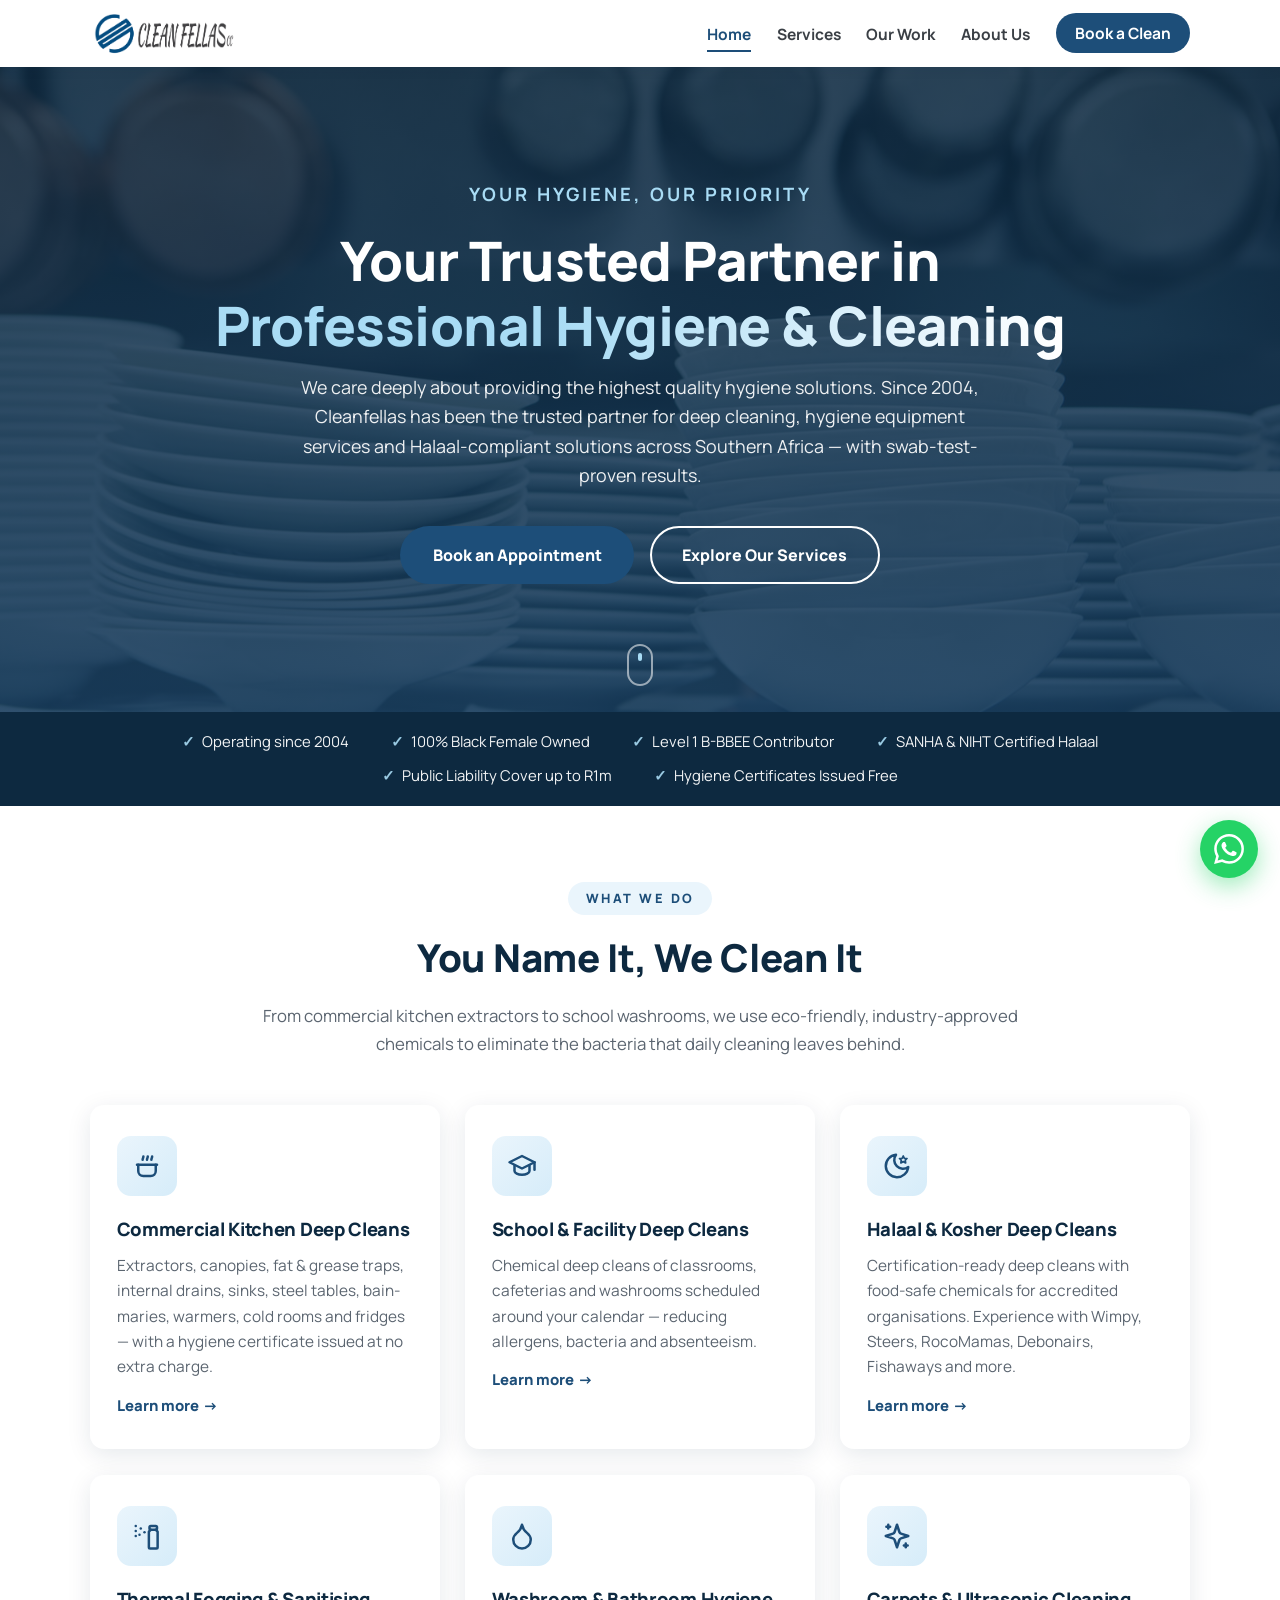
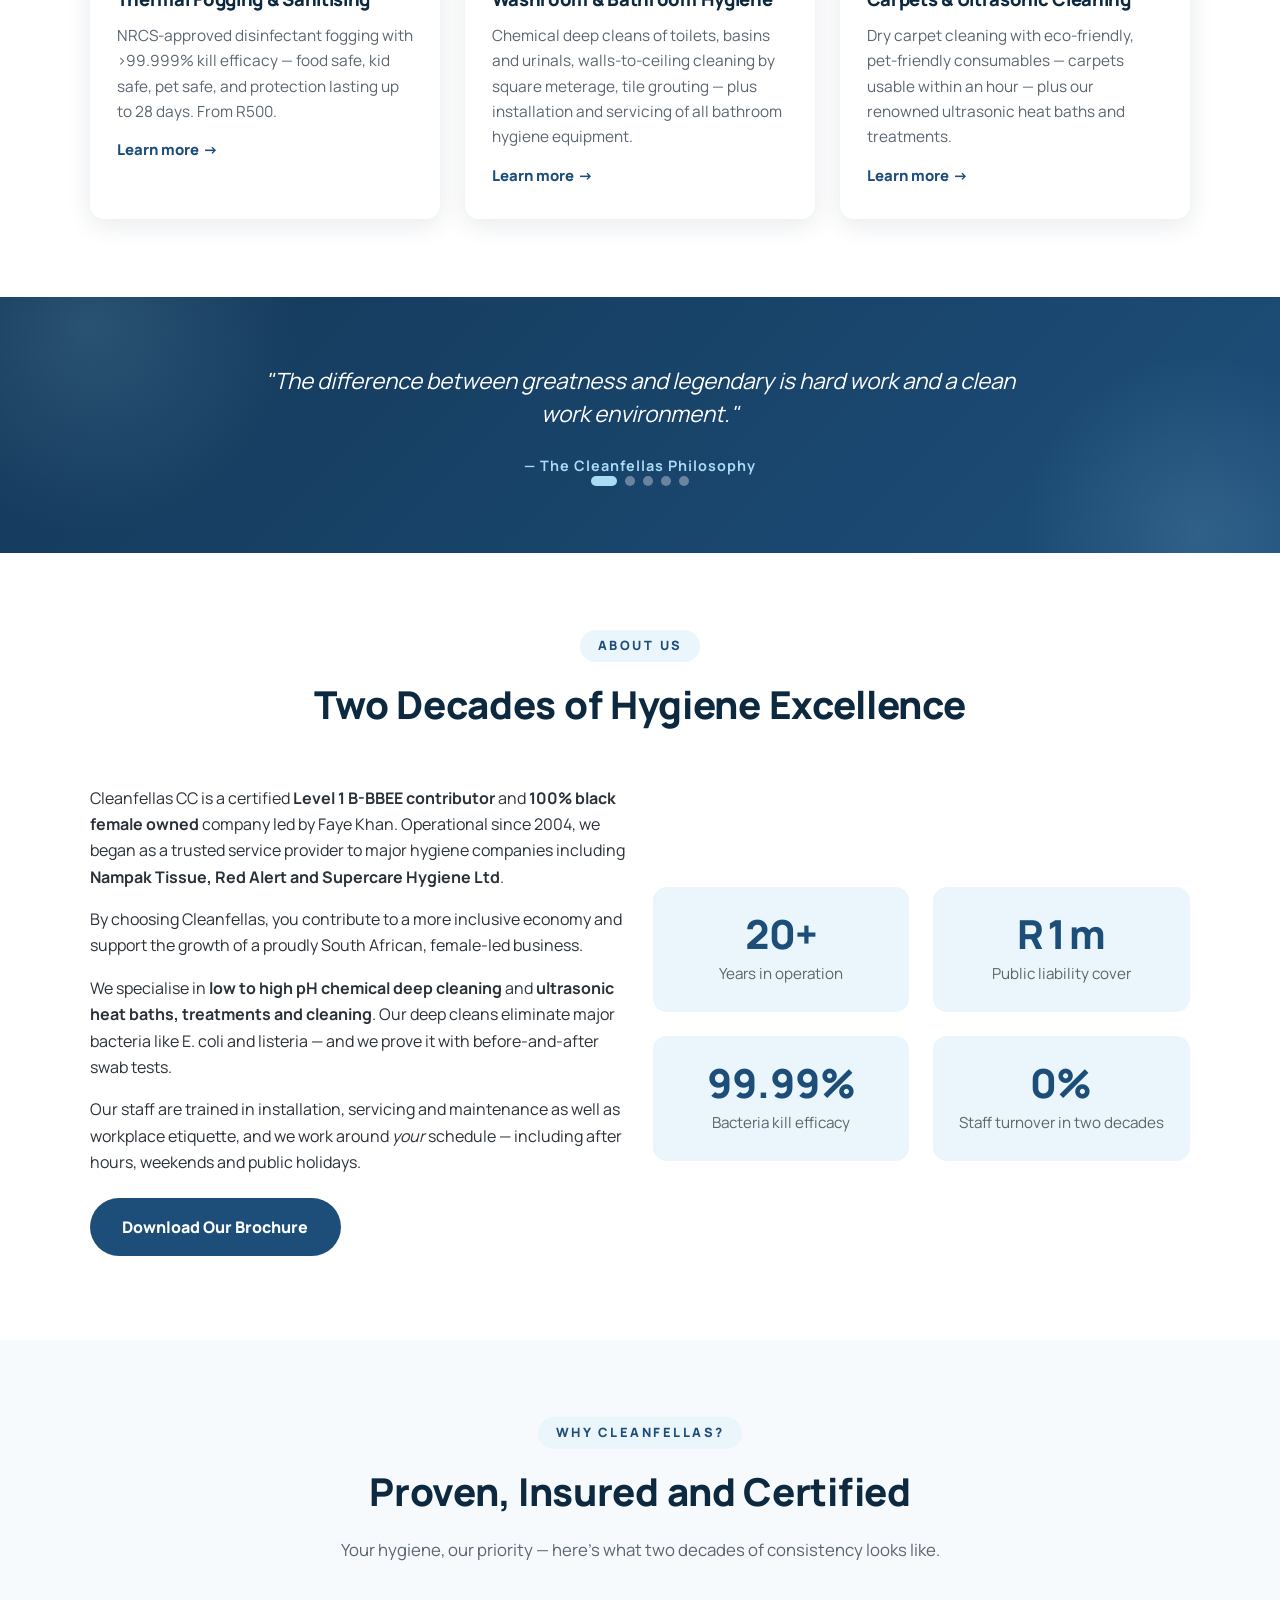
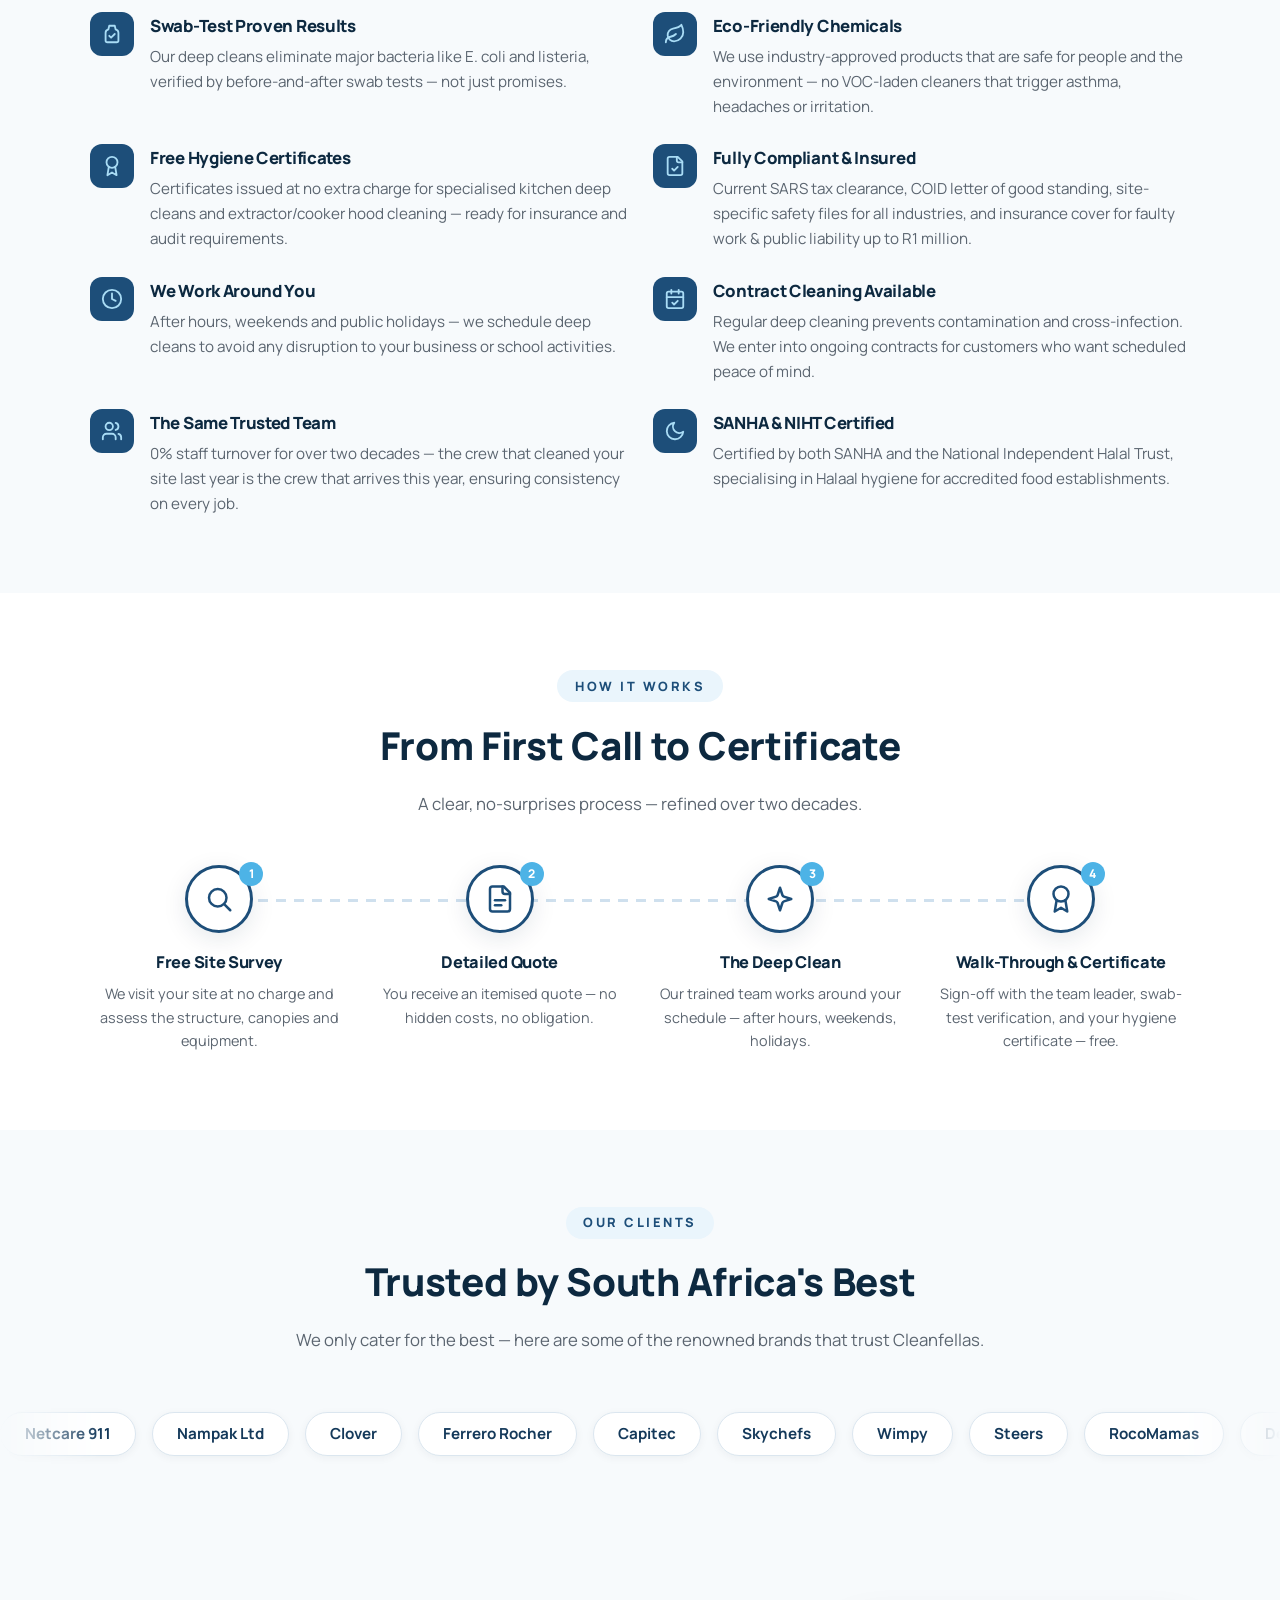
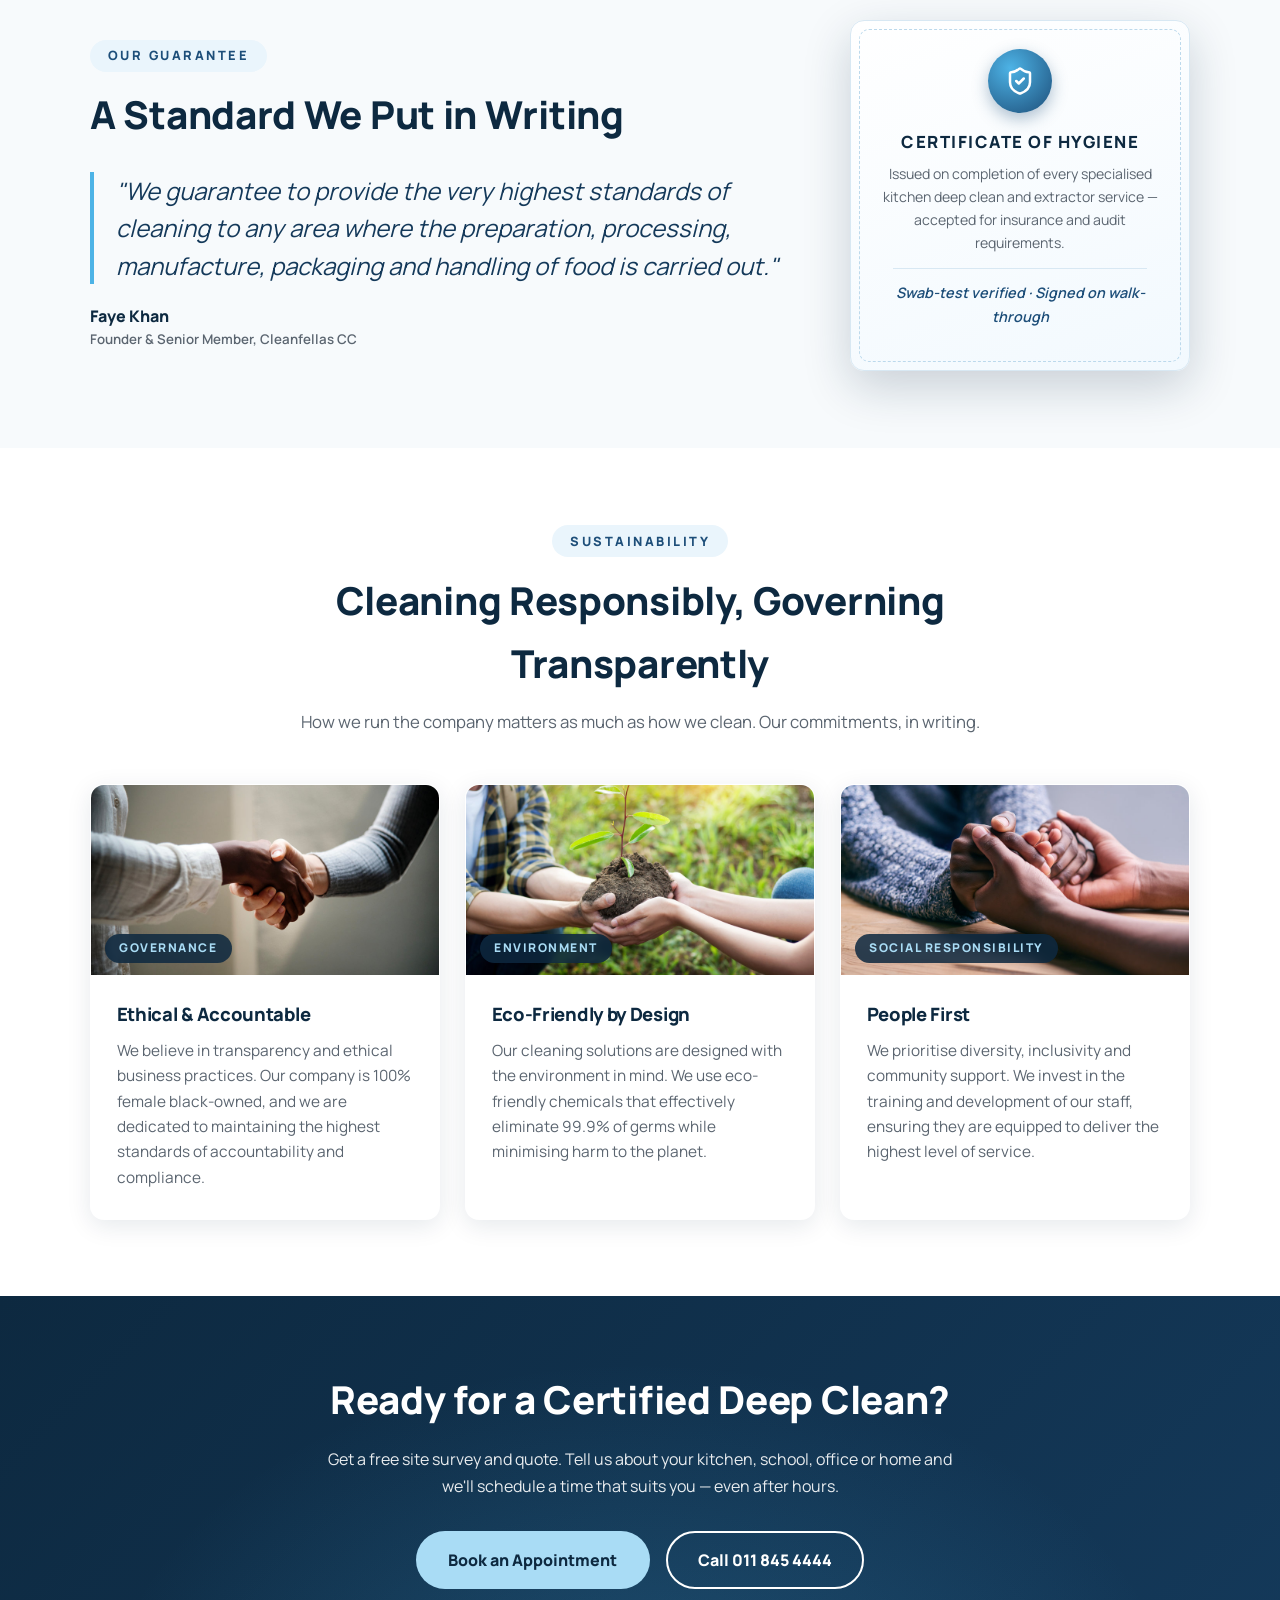
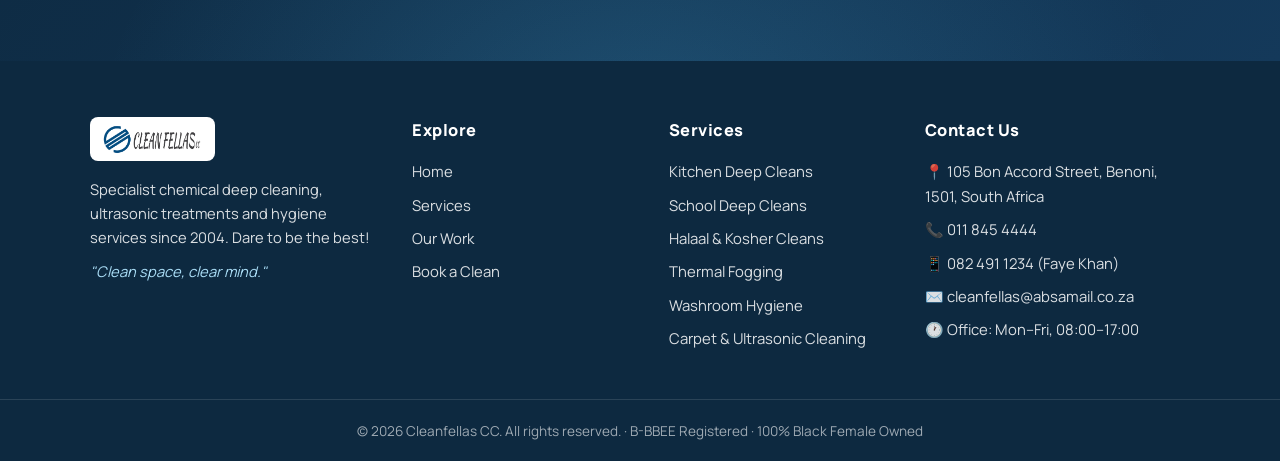
==== website/index.html @ 244cc376 "Update address to 105 Bon Accord Street, Benoni Co-authored-by: Cursor <cursoragent@cursor.com>" ====
<!DOCTYPE html>
<html lang="en">
<head>
  <meta charset="UTF-8">
  <meta name="viewport" content="width=device-width, initial-scale=1.0">
  <title>Cleanfellas CC | Specialist Chemical Deep Cleaning &amp; Hygiene Services — Benoni, Gauteng</title>
  <meta name="description" content="Cleanfellas CC — your trusted partner in professional hygiene &amp; cleaning solutions across Southern Africa since 2004. Kitchen deep cleans, school deep cleans, SANHA &amp; NIHT certified Halaal cleans, thermal fogging and washroom hygiene. Level 1 B-BBEE, 100% black female owned.">
  <meta name="keywords" content="deep cleaning Benoni, kitchen deep clean Gauteng, chemical deep clean, halaal deep clean SANHA NIHT, thermal fogging South Africa, school deep cleaning, extractor cleaning, hygiene services Southern Africa, Cleanfellas">
  <meta property="og:title" content="Cleanfellas CC | Specialist Deep Cleaning &amp; Hygiene Services">
  <meta property="og:description" content="Trusted by Netcare 911, Nampak, Clover, Ferrero Rocher, Capitec and Skychefs. Chemical deep cleans, thermal fogging and hygiene services since 2004.">
  <meta property="og:type" content="website">
  <meta property="og:image" content="assets/logo-horizontal.png">
  <link rel="icon" type="image/png" href="assets/logo-round.png">
  <link rel="preconnect" href="https://fonts.googleapis.com">
  <link rel="preconnect" href="https://fonts.gstatic.com" crossorigin>
  <link href="https://fonts.googleapis.com/css2?family=Manrope:wght@400;600;700;800&display=swap" rel="stylesheet">
  <link rel="stylesheet" href="css/style.css">
</head>
<body>

  <div class="scroll-progress" aria-hidden="true"></div>

  <header class="site-header">
    <nav class="nav-bar">
      <a class="brand" href="index.html"><img src="assets/logo-horizontal.png" alt="Cleanfellas CC logo"></a>
      <button class="nav-toggle" aria-label="Toggle menu" aria-expanded="false">&#9776;</button>
      <ul class="nav-links">
        <li><a href="index.html" class="active">Home</a></li>
        <li><a href="services.html">Services</a></li>
        <li><a href="gallery.html">Our Work</a></li>
        <li><a href="index.html#about">About Us</a></li>
        <li><a href="booking.html" class="btn-nav">Book a Clean</a></li>
      </ul>
    </nav>
  </header>

  <!-- HERO -->
  <section class="hero">
    <div class="bubbles" aria-hidden="true">
      <span></span><span></span><span></span><span></span><span></span>
      <span></span><span></span><span></span><span></span><span></span>
    </div>
    <div class="hero-inner">
      <p class="tagline">Your Hygiene, Our Priority</p>
      <h1>Your Trusted Partner in<br><span class="accent">Professional Hygiene &amp; Cleaning</span></h1>
      <p class="sub">We care deeply about providing the highest quality hygiene solutions. Since 2004, Cleanfellas has been the trusted partner for deep cleaning, hygiene equipment services and Halaal-compliant solutions across Southern Africa — with swab-test-proven results.</p>
      <div class="hero-actions">
        <a href="booking.html" class="btn btn-primary">Book an Appointment</a>
        <a href="services.html" class="btn btn-outline">Explore Our Services</a>
      </div>
    </div>
    <div class="scroll-cue" aria-hidden="true"></div>
  </section>

  <!-- TRUST STRIP -->
  <div class="trust-strip">
    <div class="container">
      <span><span class="tick">✓</span> Operating since 2004</span>
      <span><span class="tick">✓</span> 100% Black Female Owned</span>
      <span><span class="tick">✓</span> Level 1 B-BBEE Contributor</span>
      <span><span class="tick">✓</span> SANHA &amp; NIHT Certified Halaal</span>
      <span><span class="tick">✓</span> Public Liability Cover up to R1m</span>
      <span><span class="tick">✓</span> Hygiene Certificates Issued Free</span>
    </div>
  </div>

  <!-- SERVICES OVERVIEW -->
  <section class="section" id="services">
    <div class="container">
      <div class="section-head reveal">
        <p class="eyebrow">What We Do</p>
        <h2>You Name It, We Clean It</h2>
        <p>From commercial kitchen extractors to school washrooms, we use eco-friendly, industry-approved chemicals to eliminate the bacteria that daily cleaning leaves behind.</p>
      </div>
      <div class="grid cols-3">
        <div class="card reveal" style="--d:0s">
          <div class="icon">
            <svg viewBox="0 0 24 24" fill="none" stroke="currentColor" stroke-width="2" stroke-linecap="round" stroke-linejoin="round"><path d="M4 11h16"/><path d="M5 11v5a4 4 0 0 0 4 4h6a4 4 0 0 0 4-4v-5"/><path d="M8.5 7c0-1 .6-1.6.6-2.6"/><path d="M12 7c0-1 .6-1.6.6-2.6"/><path d="M15.5 7c0-1 .6-1.6.6-2.6"/></svg>
          </div>
          <h3>Commercial Kitchen Deep Cleans</h3>
          <p>Extractors, canopies, fat &amp; grease traps, internal drains, sinks, steel tables, bain-maries, warmers, cold rooms and fridges — with a hygiene certificate issued at no extra charge.</p>
          <a class="learn" href="services.html#kitchens">Learn more <span class="arr">→</span></a>
        </div>
        <div class="card reveal" style="--d:0.1s">
          <div class="icon">
            <svg viewBox="0 0 24 24" fill="none" stroke="currentColor" stroke-width="2" stroke-linecap="round" stroke-linejoin="round"><path d="M22 9 12 4 2 9l10 5 10-5z"/><path d="M6 11.5V16c0 1.5 2.7 3 6 3s6-1.5 6-3v-4.5"/><path d="M22 9v6"/></svg>
          </div>
          <h3>School &amp; Facility Deep Cleans</h3>
          <p>Chemical deep cleans of classrooms, cafeterias and washrooms scheduled around your calendar — reducing allergens, bacteria and absenteeism.</p>
          <a class="learn" href="services.html#schools">Learn more <span class="arr">→</span></a>
        </div>
        <div class="card reveal" style="--d:0.2s">
          <div class="icon">
            <svg viewBox="0 0 24 24" fill="none" stroke="currentColor" stroke-width="2" stroke-linecap="round" stroke-linejoin="round"><path d="M21 12.8A9 9 0 1 1 11.2 3a7 7 0 0 0 9.8 9.8z"/><path d="m17 4 .9 1.9L20 6l-1.4 1.4.3 2.1-1.9-1-1.9 1 .3-2.1L14 6l2.1-.1z" stroke-width="1.4"/></svg>
          </div>
          <h3>Halaal &amp; Kosher Deep Cleans</h3>
          <p>Certification-ready deep cleans with food-safe chemicals for accredited organisations. Experience with Wimpy, Steers, RocoMamas, Debonairs, Fishaways and more.</p>
          <a class="learn" href="services.html#halaal">Learn more <span class="arr">→</span></a>
        </div>
        <div class="card reveal" style="--d:0s">
          <div class="icon">
            <svg viewBox="0 0 24 24" fill="none" stroke="currentColor" stroke-width="2" stroke-linecap="round" stroke-linejoin="round"><rect x="14" y="4" width="6" height="3" rx="1"/><path d="m19 7 1.5 1.5V21a1 1 0 0 1-1 1h-5a1 1 0 0 1-1-1V8.5L15 7"/><path d="M3 4h.01"/><path d="M7 6h.01"/><path d="M10 9h.01"/><path d="M3 8h.01"/><path d="M6 11h.01"/><path d="M3 12h.01"/></svg>
          </div>
          <h3>Thermal Fogging &amp; Sanitising</h3>
          <p>NRCS-approved disinfectant fogging with &gt;99.999% kill efficacy — food safe, kid safe, pet safe, and protection lasting up to 28 days. From R500.</p>
          <a class="learn" href="services.html#fogging">Learn more <span class="arr">→</span></a>
        </div>
        <div class="card reveal" style="--d:0.1s">
          <div class="icon">
            <svg viewBox="0 0 24 24" fill="none" stroke="currentColor" stroke-width="2" stroke-linecap="round" stroke-linejoin="round"><path d="M12 22a7 7 0 0 0 7-7c0-2-1-3.9-3-5.5s-3.5-4-4-6.5c-.5 2.5-2 4.9-4 6.5C6 11.1 5 13 5 15a7 7 0 0 0 7 7z"/></svg>
          </div>
          <h3>Washroom &amp; Bathroom Hygiene</h3>
          <p>Chemical deep cleans of toilets, basins and urinals, walls-to-ceiling cleaning by square meterage, tile grouting — plus installation and servicing of all bathroom hygiene equipment.</p>
          <a class="learn" href="services.html#washrooms">Learn more <span class="arr">→</span></a>
        </div>
        <div class="card reveal" style="--d:0.2s">
          <div class="icon">
            <svg viewBox="0 0 24 24" fill="none" stroke="currentColor" stroke-width="2" stroke-linecap="round" stroke-linejoin="round"><path d="M12 3l1.9 5.8a2 2 0 0 0 1.3 1.3L21 12l-5.8 1.9a2 2 0 0 0-1.3 1.3L12 21l-1.9-5.8a2 2 0 0 0-1.3-1.3L3 12l5.8-1.9a2 2 0 0 0 1.3-1.3L12 3z"/><path d="M5 3v3"/><path d="M19 18v3"/><path d="M3.5 4.5h3"/><path d="M17.5 19.5h3"/></svg>
          </div>
          <h3>Carpets &amp; Ultrasonic Cleaning</h3>
          <p>Dry carpet cleaning with eco-friendly, pet-friendly consumables — carpets usable within an hour — plus our renowned ultrasonic heat baths and treatments.</p>
          <a class="learn" href="services.html#carpets">Learn more <span class="arr">→</span></a>
        </div>
      </div>
    </div>
  </section>

  <!-- ROTATING QUOTE / FACTS BAND -->
  <section class="quote-band">
    <div class="fact-rotator">
      <blockquote class="fact">
        <p>"The difference between greatness and legendary is hard work and a clean work environment."</p>
        <cite>— The Cleanfellas Philosophy</cite>
      </blockquote>
      <blockquote class="fact">
        <p>22 million sick days are taken each year due to the common cold alone — regular deep cleaning helps stop the spread.</p>
        <cite>— Centers for Disease Control &amp; Prevention</cite>
      </blockquote>
      <blockquote class="fact">
        <p>An average classroom water fountain spigot carries more germs than a toilet seat.</p>
        <cite>— NSF International Germ Study</cite>
      </blockquote>
      <blockquote class="fact">
        <p>Indoor air can be 2–5 times more polluted than the air outside — eco-friendly cleaning products make the difference.</p>
        <cite>— U.S. Environmental Protection Agency</cite>
      </blockquote>
      <blockquote class="fact">
        <p>A clean school environment delivers a 3–5% improvement in learning ability and test scores.</p>
        <cite>— Greening America's Schools: Costs and Benefits</cite>
      </blockquote>
    </div>
    <div class="fact-dots" role="tablist" aria-label="Hygiene facts"></div>
  </section>

  <!-- ABOUT -->
  <section class="section" id="about">
    <div class="container">
      <div class="section-head reveal">
        <p class="eyebrow">About Us</p>
        <h2>Two Decades of Hygiene Excellence</h2>
      </div>
      <div class="grid cols-2" style="align-items:center;">
        <div class="reveal reveal-left">
          <p style="margin-bottom:1rem;">Cleanfellas CC is a certified <strong>Level 1 B-BBEE contributor</strong> and <strong>100% black female owned</strong> company led by Faye Khan. Operational since 2004, we began as a trusted service provider to major hygiene companies including <strong>Nampak Tissue, Red Alert and Supercare Hygiene Ltd</strong>.</p>
          <p style="margin-bottom:1rem;">By choosing Cleanfellas, you contribute to a more inclusive economy and support the growth of a proudly South African, female-led business.</p>
          <p style="margin-bottom:1rem;">We specialise in <strong>low to high pH chemical deep cleaning</strong> and <strong>ultrasonic heat baths, treatments and cleaning</strong>. Our deep cleans eliminate major bacteria like E. coli and listeria — and we prove it with before-and-after swab tests.</p>
          <p style="margin-bottom:1.4rem;">Our staff are trained in installation, servicing and maintenance as well as workplace etiquette, and we work around <em>your</em> schedule — including after hours, weekends and public holidays.</p>
          <a href="assets/cleanfellas-brochure.pdf" class="btn btn-primary" download>Download Our Brochure</a>
        </div>
        <div class="stats reveal reveal-right">
          <div class="stat"><div class="num"><span class="count" data-target="20" data-suffix="+">0+</span></div><div class="label">Years in operation</div></div>
          <div class="stat"><div class="num">R1m</div><div class="label">Public liability cover</div></div>
          <div class="stat"><div class="num"><span class="count" data-target="99.99" data-decimals="2" data-suffix="%">0%</span></div><div class="label">Bacteria kill efficacy</div></div>
          <div class="stat"><div class="num">0%</div><div class="label">Staff turnover in two decades</div></div>
        </div>
      </div>
    </div>
  </section>

  <!-- WHY CHOOSE US -->
  <section class="section alt">
    <div class="container">
      <div class="section-head reveal">
        <p class="eyebrow">Why Cleanfellas?</p>
        <h2>Proven, Insured and Certified</h2>
        <p>Your hygiene, our priority — here's what two decades of consistency looks like.</p>
      </div>
      <div class="grid cols-2">
        <div class="feature reveal" style="--d:0s">
          <div class="tick-badge">
            <svg viewBox="0 0 24 24" fill="none" stroke="currentColor" stroke-width="2" stroke-linecap="round" stroke-linejoin="round"><path d="M9 3h6l1 4c1.7.6 3 1.6 3 3.5V19a2 2 0 0 1-2 2H7a2 2 0 0 1-2-2v-8.5C5 8.6 6.3 7.6 8 7l1-4z"/><path d="m9 14 2 2 4-4"/></svg>
          </div>
          <div>
            <h3>Swab-Test Proven Results</h3>
            <p>Our deep cleans eliminate major bacteria like E. coli and listeria, verified by before-and-after swab tests — not just promises.</p>
          </div>
        </div>
        <div class="feature reveal" style="--d:0.08s">
          <div class="tick-badge">
            <svg viewBox="0 0 24 24" fill="none" stroke="currentColor" stroke-width="2" stroke-linecap="round" stroke-linejoin="round"><path d="M11 20A7 7 0 0 1 9.8 6.1C15.5 5 17 4.48 19 2c1 2 2 4.18 2 8 0 5.5-4.78 10-10 10z"/><path d="M2 21c0-3 1.85-5.36 5.08-6C9.5 14.52 12 13 13 12"/></svg>
          </div>
          <div>
            <h3>Eco-Friendly Chemicals</h3>
            <p>We use industry-approved products that are safe for people and the environment — no VOC-laden cleaners that trigger asthma, headaches or irritation.</p>
          </div>
        </div>
        <div class="feature reveal" style="--d:0.16s">
          <div class="tick-badge">
            <svg viewBox="0 0 24 24" fill="none" stroke="currentColor" stroke-width="2" stroke-linecap="round" stroke-linejoin="round"><circle cx="12" cy="8" r="6"/><path d="M15.5 12.9 17 22l-5-3-5 3 1.5-9.1"/></svg>
          </div>
          <div>
            <h3>Free Hygiene Certificates</h3>
            <p>Certificates issued at no extra charge for specialised kitchen deep cleans and extractor/cooker hood cleaning — ready for insurance and audit requirements.</p>
          </div>
        </div>
        <div class="feature reveal" style="--d:0.24s">
          <div class="tick-badge">
            <svg viewBox="0 0 24 24" fill="none" stroke="currentColor" stroke-width="2" stroke-linecap="round" stroke-linejoin="round"><path d="M15 2H6a2 2 0 0 0-2 2v16a2 2 0 0 0 2 2h12a2 2 0 0 0 2-2V7z"/><path d="M14 2v4a2 2 0 0 0 2 2h4"/><path d="m9 15 2 2 4-4"/></svg>
          </div>
          <div>
            <h3>Fully Compliant &amp; Insured</h3>
            <p>Current SARS tax clearance, COID letter of good standing, site-specific safety files for all industries, and insurance cover for faulty work &amp; public liability up to R1 million.</p>
          </div>
        </div>
        <div class="feature reveal" style="--d:0.32s">
          <div class="tick-badge">
            <svg viewBox="0 0 24 24" fill="none" stroke="currentColor" stroke-width="2" stroke-linecap="round" stroke-linejoin="round"><circle cx="12" cy="12" r="10"/><polyline points="12 6 12 12 16 14"/></svg>
          </div>
          <div>
            <h3>We Work Around You</h3>
            <p>After hours, weekends and public holidays — we schedule deep cleans to avoid any disruption to your business or school activities.</p>
          </div>
        </div>
        <div class="feature reveal" style="--d:0.4s">
          <div class="tick-badge">
            <svg viewBox="0 0 24 24" fill="none" stroke="currentColor" stroke-width="2" stroke-linecap="round" stroke-linejoin="round"><rect x="3" y="4" width="18" height="18" rx="2"/><line x1="16" y1="2" x2="16" y2="6"/><line x1="8" y1="2" x2="8" y2="6"/><line x1="3" y1="10" x2="21" y2="10"/><path d="m9 16 2 2 4-4"/></svg>
          </div>
          <div>
            <h3>Contract Cleaning Available</h3>
            <p>Regular deep cleaning prevents contamination and cross-infection. We enter into ongoing contracts for customers who want scheduled peace of mind.</p>
          </div>
        </div>
        <div class="feature reveal" style="--d:0.48s">
          <div class="tick-badge">
            <svg viewBox="0 0 24 24" fill="none" stroke="currentColor" stroke-width="2" stroke-linecap="round" stroke-linejoin="round"><path d="M16 21v-2a4 4 0 0 0-4-4H6a4 4 0 0 0-4 4v2"/><circle cx="9" cy="7" r="4"/><path d="M22 21v-2a4 4 0 0 0-3-3.87"/><path d="M16 3.13a4 4 0 0 1 0 7.75"/></svg>
          </div>
          <div>
            <h3>The Same Trusted Team</h3>
            <p>0% staff turnover for over two decades — the crew that cleaned your site last year is the crew that arrives this year, ensuring consistency on every job.</p>
          </div>
        </div>
        <div class="feature reveal" style="--d:0.56s">
          <div class="tick-badge">
            <svg viewBox="0 0 24 24" fill="none" stroke="currentColor" stroke-width="2" stroke-linecap="round" stroke-linejoin="round"><path d="M21 12.8A9 9 0 1 1 11.2 3a7 7 0 0 0 9.8 9.8z"/></svg>
          </div>
          <div>
            <h3>SANHA &amp; NIHT Certified</h3>
            <p>Certified by both SANHA and the National Independent Halal Trust, specialising in Halaal hygiene for accredited food establishments.</p>
          </div>
        </div>
      </div>
    </div>
  </section>

  <!-- HOW IT WORKS -->
  <section class="section">
    <div class="container">
      <div class="section-head reveal">
        <p class="eyebrow">How It Works</p>
        <h2>From First Call to Certificate</h2>
        <p>A clear, no-surprises process — refined over two decades.</p>
      </div>
      <div class="timeline">
        <div class="tl-step reveal" style="--d:0s">
          <div class="bubble"><span class="n">1</span>
            <svg viewBox="0 0 24 24" fill="none" stroke="currentColor" stroke-width="2" stroke-linecap="round" stroke-linejoin="round"><circle cx="11" cy="11" r="7"/><path d="m21 21-4.3-4.3"/></svg>
          </div>
          <h3>Free Site Survey</h3>
          <p>We visit your site at no charge and assess the structure, canopies and equipment.</p>
        </div>
        <div class="tl-step reveal" style="--d:0.12s">
          <div class="bubble"><span class="n">2</span>
            <svg viewBox="0 0 24 24" fill="none" stroke="currentColor" stroke-width="2" stroke-linecap="round" stroke-linejoin="round"><path d="M15 2H6a2 2 0 0 0-2 2v16a2 2 0 0 0 2 2h12a2 2 0 0 0 2-2V7z"/><path d="M14 2v4a2 2 0 0 0 2 2h4"/><path d="M8 13h8"/><path d="M8 17h5"/></svg>
          </div>
          <h3>Detailed Quote</h3>
          <p>You receive an itemised quote — no hidden costs, no obligation.</p>
        </div>
        <div class="tl-step reveal" style="--d:0.24s">
          <div class="bubble"><span class="n">3</span>
            <svg viewBox="0 0 24 24" fill="none" stroke="currentColor" stroke-width="2" stroke-linecap="round" stroke-linejoin="round"><path d="M12 3l1.9 5.8a2 2 0 0 0 1.3 1.3L21 12l-5.8 1.9a2 2 0 0 0-1.3 1.3L12 21l-1.9-5.8a2 2 0 0 0-1.3-1.3L3 12l5.8-1.9a2 2 0 0 0 1.3-1.3L12 3z"/></svg>
          </div>
          <h3>The Deep Clean</h3>
          <p>Our trained team works around your schedule — after hours, weekends, holidays.</p>
        </div>
        <div class="tl-step reveal" style="--d:0.36s">
          <div class="bubble"><span class="n">4</span>
            <svg viewBox="0 0 24 24" fill="none" stroke="currentColor" stroke-width="2" stroke-linecap="round" stroke-linejoin="round"><circle cx="12" cy="8" r="6"/><path d="M15.5 12.9 17 22l-5-3-5 3 1.5-9.1"/></svg>
          </div>
          <h3>Walk-Through &amp; Certificate</h3>
          <p>Sign-off with the team leader, swab-test verification, and your hygiene certificate — free.</p>
        </div>
      </div>
    </div>
  </section>

  <!-- CLIENTS -->
  <section class="section alt">
    <div class="container">
      <div class="section-head reveal">
        <p class="eyebrow">Our Clients</p>
        <h2>Trusted by South Africa's Best</h2>
        <p>We only cater for the best — here are some of the renowned brands that trust Cleanfellas.</p>
      </div>
    </div>
    <div class="marquee reveal" aria-label="Client list">
      <div class="marquee-track">
        <span>Netcare 911</span><span>Nampak Ltd</span><span>Clover</span><span>Ferrero Rocher</span>
        <span>Capitec</span><span>Skychefs</span><span>Wimpy</span><span>Steers</span>
        <span>RocoMamas</span><span>Debonairs</span><span>Fishaways</span><span>Life Healthcare</span>
        <span>Sun City Convention Centre</span><span>Shell Franchises</span>
        <!-- duplicate set for seamless loop -->
        <span aria-hidden="true">Netcare 911</span><span aria-hidden="true">Nampak Ltd</span><span aria-hidden="true">Clover</span><span aria-hidden="true">Ferrero Rocher</span>
        <span aria-hidden="true">Capitec</span><span aria-hidden="true">Skychefs</span><span aria-hidden="true">Wimpy</span><span aria-hidden="true">Steers</span>
        <span aria-hidden="true">RocoMamas</span><span aria-hidden="true">Debonairs</span><span aria-hidden="true">Fishaways</span><span aria-hidden="true">Life Healthcare</span>
        <span aria-hidden="true">Sun City Convention Centre</span><span aria-hidden="true">Shell Franchises</span>
      </div>
    </div>
  </section>

  <!-- GUARANTEE -->
  <section class="section guarantee">
    <div class="container guarantee-inner">
      <div class="reveal reveal-left">
        <div class="section-head" style="text-align:left; margin:0 0 1.6rem;">
          <p class="eyebrow">Our Guarantee</p>
          <h2>A Standard We Put in Writing</h2>
        </div>
        <blockquote>"We guarantee to provide the very highest standards of cleaning to any area where the preparation, processing, manufacture, packaging and handling of food is carried out."</blockquote>
        <p class="who">Faye Khan <small>Founder &amp; Senior Member, Cleanfellas CC</small></p>
      </div>
      <div class="cert-card reveal reveal-right">
        <div class="seal">
          <svg viewBox="0 0 24 24" fill="none" stroke="currentColor" stroke-width="2" stroke-linecap="round" stroke-linejoin="round"><path d="M20 13c0 5-3.5 7.5-7.7 9a.6.6 0 0 1-.6 0C7.5 20.5 4 18 4 13V6a1 1 0 0 1 1-1c2 0 4.5-1.2 6.24-2.72a1.2 1.2 0 0 1 1.52 0C14.51 3.81 17 5 19 5a1 1 0 0 1 1 1z"/><path d="m9 12 2 2 4-4"/></svg>
        </div>
        <h3>Certificate of Hygiene</h3>
        <p>Issued on completion of every specialised kitchen deep clean and extractor service — accepted for insurance and audit requirements.</p>
        <div class="line"></div>
        <p class="sig">Swab-test verified &middot; Signed on walk-through</p>
      </div>
    </div>
  </section>

  <!-- SUSTAINABILITY / ESG -->
  <section class="section">
    <div class="container">
      <div class="section-head reveal">
        <p class="eyebrow">Sustainability</p>
        <h2>Cleaning Responsibly, Governing Transparently</h2>
        <p>How we run the company matters as much as how we clean. Our commitments, in writing.</p>
      </div>
      <div class="grid cols-3">
        <div class="card esg-card reveal" style="--d:0s">
          <div class="photo">
            <img src="assets/esg-governance.jpg" alt="A handshake between business partners" loading="lazy">
            <span class="pill">Governance</span>
          </div>
          <div class="body">
            <h3>Ethical &amp; Accountable</h3>
            <p>We believe in transparency and ethical business practices. Our company is 100% female black-owned, and we are dedicated to maintaining the highest standards of accountability and compliance.</p>
          </div>
        </div>
        <div class="card esg-card reveal" style="--d:0.1s">
          <div class="photo">
            <img src="assets/esg-environment.jpg" alt="Hands planting a young tree" loading="lazy">
            <span class="pill">Environment</span>
          </div>
          <div class="body">
            <h3>Eco-Friendly by Design</h3>
            <p>Our cleaning solutions are designed with the environment in mind. We use eco-friendly chemicals that effectively eliminate 99.9% of germs while minimising harm to the planet.</p>
          </div>
        </div>
        <div class="card esg-card reveal" style="--d:0.2s">
          <div class="photo">
            <img src="assets/esg-social.jpg" alt="Hands joined together in unity" loading="lazy">
            <span class="pill">Social Responsibility</span>
          </div>
          <div class="body">
            <h3>People First</h3>
            <p>We prioritise diversity, inclusivity and community support. We invest in the training and development of our staff, ensuring they are equipped to deliver the highest level of service.</p>
          </div>
        </div>
      </div>
    </div>
  </section>

  <!-- CTA -->
  <section class="cta-band">
    <h2 class="reveal">Ready for a Certified Deep Clean?</h2>
    <p class="reveal" style="--d:0.1s">Get a free site survey and quote. Tell us about your kitchen, school, office or home and we'll schedule a time that suits you — even after hours.</p>
    <div class="hero-actions reveal" style="--d:0.2s">
      <a href="booking.html" class="btn btn-primary" style="background:var(--sky); color:var(--navy-darker);">Book an Appointment</a>
      <a href="tel:0118454444" class="btn btn-outline">Call 011 845 4444</a>
    </div>
  </section>

  <!-- FOOTER -->
  <footer class="site-footer">
    <div class="container footer-grid">
      <div class="footer-brand">
        <img src="assets/logo-horizontal.png" alt="Cleanfellas CC logo">
        <p>Specialist chemical deep cleaning, ultrasonic treatments and hygiene services since 2004. Dare to be the best!</p>
        <p class="footer-tagline">"Clean space, clear mind."</p>
      </div>
      <div>
        <h4>Explore</h4>
        <ul>
          <li><a href="index.html">Home</a></li>
          <li><a href="services.html">Services</a></li>
          <li><a href="gallery.html">Our Work</a></li>
          <li><a href="booking.html">Book a Clean</a></li>
        </ul>
      </div>
      <div>
        <h4>Services</h4>
        <ul>
          <li><a href="services.html#kitchens">Kitchen Deep Cleans</a></li>
          <li><a href="services.html#schools">School Deep Cleans</a></li>
          <li><a href="services.html#halaal">Halaal &amp; Kosher Cleans</a></li>
          <li><a href="services.html#fogging">Thermal Fogging</a></li>
          <li><a href="services.html#washrooms">Washroom Hygiene</a></li>
          <li><a href="services.html#carpets">Carpet &amp; Ultrasonic Cleaning</a></li>
        </ul>
      </div>
      <div>
        <h4>Contact Us</h4>
        <ul>
          <li>📍 105 Bon Accord Street, Benoni, 1501, South Africa</li>
          <li>📞 <a href="tel:0118454444">011 845 4444</a></li>
          <li>📱 <a href="tel:0824911234">082 491 1234</a> (Faye Khan)</li>
          <li>✉️ <a href="mailto:cleanfellas@absamail.co.za">cleanfellas@absamail.co.za</a></li>
          <li>🕐 Office: Mon–Fri, 08:00–17:00</li>
        </ul>
      </div>
    </div>
    <div class="footer-bottom">
      &copy; <span id="year"></span> Cleanfellas CC. All rights reserved. &middot; B-BBEE Registered &middot; 100% Black Female Owned
    </div>
  </footer>

  <!-- Floating actions -->
  <a class="fab-whatsapp" href="https://wa.me/27824911234?text=Hi%20Cleanfellas%2C%20I%27d%20like%20to%20enquire%20about%20a%20deep%20clean." target="_blank" rel="noopener" aria-label="Chat with Cleanfellas on WhatsApp">
    <svg viewBox="0 0 24 24" fill="currentColor" aria-hidden="true"><path d="M17.472 14.382c-.297-.149-1.758-.867-2.03-.967-.273-.099-.471-.148-.67.15-.197.297-.767.966-.94 1.164-.173.199-.347.223-.644.075-.297-.15-1.255-.463-2.39-1.475-.883-.788-1.48-1.761-1.653-2.059-.173-.297-.018-.458.13-.606.134-.133.298-.347.446-.52.149-.174.198-.298.298-.497.099-.198.05-.371-.025-.52-.075-.149-.669-1.612-.916-2.207-.242-.579-.487-.5-.669-.51-.173-.008-.371-.01-.57-.01-.198 0-.52.074-.792.372-.272.297-1.04 1.016-1.04 2.479 0 1.462 1.065 2.875 1.213 3.074.149.198 2.096 3.2 5.077 4.487.709.306 1.262.489 1.694.625.712.227 1.36.195 1.871.118.571-.085 1.758-.719 2.006-1.413.248-.694.248-1.289.173-1.413-.074-.124-.272-.198-.57-.347m-5.421 7.403h-.004a9.87 9.87 0 0 1-5.031-1.378l-.361-.214-3.741.982.998-3.648-.235-.374a9.86 9.86 0 0 1-1.51-5.26c.001-5.45 4.436-9.884 9.888-9.884 2.64 0 5.122 1.03 6.988 2.898a9.825 9.825 0 0 1 2.893 6.994c-.003 5.45-4.437 9.884-9.885 9.884m8.413-18.297A11.815 11.815 0 0 0 12.05 0C5.495 0 .16 5.335.157 11.892c0 2.096.547 4.142 1.588 5.945L.057 24l6.305-1.654a11.882 11.882 0 0 0 5.683 1.448h.005c6.554 0 11.89-5.335 11.893-11.893a11.821 11.821 0 0 0-3.48-8.413z"/></svg>
  </a>
  <button class="back-to-top" aria-label="Back to top">↑</button>

  <script src="js/main.js"></script>
</body>
</html>
---- website/css/style.css ----
/* ============================================
   Cleanfellas CC — shared stylesheet
   Brand: deep navy blue + charcoal + sky accent
   ============================================ */

:root {
  --navy: #1d4e79;
  --navy-dark: #14395a;
  --navy-darker: #0d2940;
  --charcoal: #3a3f45;
  --sky: #a9dcf5;
  --sky-bright: #4db3e6;
  --sky-soft: #eaf5fc;
  --white: #ffffff;
  --off-white: #f7fafc;
  --text: #2b3138;
  --text-muted: #5b6570;
  --green: #4caf7d;
  --radius: 14px;
  --shadow: 0 6px 24px rgba(13, 41, 64, 0.10);
  --shadow-lg: 0 16px 48px rgba(13, 41, 64, 0.20);
  --max-w: 1140px;
  --font: "Manrope", "Segoe UI", -apple-system, "Helvetica Neue", Arial, sans-serif;
}

* { margin: 0; padding: 0; box-sizing: border-box; }

html { scroll-behavior: smooth; }

body {
  font-family: var(--font);
  color: var(--text);
  background: var(--white);
  line-height: 1.65;
  overflow-x: hidden;
}

img { max-width: 100%; display: block; }

.container {
  max-width: var(--max-w);
  margin: 0 auto;
  padding: 0 1.25rem;
}

h1, h2, h3, h4 { font-weight: 800; letter-spacing: -0.3px; }

/* ---------- Scroll progress bar ---------- */
.scroll-progress {
  position: fixed;
  top: 0;
  left: 0;
  height: 3px;
  width: 0;
  background: linear-gradient(90deg, var(--sky-bright), var(--sky));
  z-index: 300;
  transition: width 0.1s linear;
}

/* ---------- Header / nav ---------- */
.site-header {
  position: sticky;
  top: 0;
  z-index: 100;
  background: rgba(255, 255, 255, 0.92);
  backdrop-filter: blur(10px);
  -webkit-backdrop-filter: blur(10px);
  box-shadow: 0 2px 12px rgba(13, 41, 64, 0.08);
  transition: box-shadow 0.3s;
}
.site-header.scrolled { box-shadow: 0 4px 24px rgba(13, 41, 64, 0.16); }

.nav-bar {
  display: flex;
  align-items: center;
  justify-content: space-between;
  gap: 1rem;
  padding: 0.65rem 1.25rem;
  max-width: var(--max-w);
  margin: 0 auto;
  transition: padding 0.3s;
}
.site-header.scrolled .nav-bar { padding-top: 0.4rem; padding-bottom: 0.4rem; }

.brand { display: flex; align-items: center; text-decoration: none; }
.brand img { height: 46px; width: auto; transition: height 0.3s; }
.site-header.scrolled .brand img { height: 38px; }

.nav-links {
  display: flex;
  align-items: center;
  gap: 1.6rem;
  list-style: none;
}

.nav-links a {
  position: relative;
  text-decoration: none;
  color: var(--charcoal);
  font-weight: 700;
  font-size: 0.97rem;
  padding: 0.35rem 0;
  transition: color 0.2s;
}
.nav-links a:not(.btn-nav)::after {
  content: "";
  position: absolute;
  left: 0;
  bottom: -2px;
  width: 100%;
  height: 2px;
  background: var(--navy);
  transform: scaleX(0);
  transform-origin: left;
  transition: transform 0.25s ease;
}
.nav-links a:hover { color: var(--navy); }
.nav-links a:hover:not(.btn-nav)::after,
.nav-links a.active:not(.btn-nav)::after { transform: scaleX(1); }
.nav-links a.active { color: var(--navy); }

.nav-links a.btn-nav {
  background: var(--navy);
  color: var(--white);
  padding: 0.55rem 1.2rem;
  border-radius: 999px;
  transition: background 0.2s, transform 0.2s, box-shadow 0.2s;
}
.nav-links a.btn-nav:hover {
  background: var(--navy-dark);
  transform: translateY(-1px);
  box-shadow: 0 6px 16px rgba(13, 41, 64, 0.25);
}

.nav-toggle {
  display: none;
  background: none;
  border: none;
  font-size: 1.7rem;
  color: var(--navy);
  cursor: pointer;
  line-height: 1;
}

/* ---------- Buttons ---------- */
.btn {
  position: relative;
  display: inline-block;
  padding: 0.85rem 1.9rem;
  border-radius: 999px;
  font-weight: 800;
  font-size: 1rem;
  font-family: var(--font);
  text-decoration: none;
  cursor: pointer;
  border: 2px solid transparent;
  overflow: hidden;
  transition: transform 0.15s, background 0.2s, color 0.2s, box-shadow 0.2s;
}
.btn::before {
  content: "";
  position: absolute;
  top: 0;
  left: -80%;
  width: 50%;
  height: 100%;
  background: linear-gradient(100deg, transparent, rgba(255, 255, 255, 0.35), transparent);
  transform: skewX(-20deg);
  transition: left 0.5s ease;
}
.btn:hover::before { left: 130%; }
.btn:hover { transform: translateY(-3px); box-shadow: var(--shadow-lg); }

.btn-primary { background: var(--navy); color: var(--white); }
.btn-primary:hover { background: var(--navy-dark); }

.btn-outline { background: transparent; color: var(--white); border-color: var(--white); }
.btn-outline:hover { background: var(--white); color: var(--navy); }

.btn-whatsapp { background: #25d366; color: var(--white); }
.btn-whatsapp:hover { background: #1ebe5b; }

/* ---------- Hero ---------- */
.hero {
  position: relative;
  background:
    linear-gradient(rgba(13, 41, 64, 0.84), rgba(20, 57, 90, 0.88)),
    url("../assets/kitchen-chef.jpg") center/cover no-repeat;
  color: var(--white);
  text-align: center;
  padding: 7rem 1.25rem 8rem;
  overflow: hidden;
}

/* animated soap-bubble particles */
.hero .bubbles { position: absolute; inset: 0; pointer-events: none; }
.hero .bubbles span {
  position: absolute;
  bottom: -80px;
  border-radius: 50%;
  background: radial-gradient(circle at 30% 30%, rgba(255, 255, 255, 0.5), rgba(169, 220, 245, 0.08) 60%);
  border: 1px solid rgba(255, 255, 255, 0.25);
  animation: bubble-rise linear infinite;
  opacity: 0;
}
.hero .bubbles span:nth-child(1)  { left: 6%;  width: 34px; height: 34px; animation-duration: 11s; animation-delay: 0s; }
.hero .bubbles span:nth-child(2)  { left: 16%; width: 18px; height: 18px; animation-duration: 14s; animation-delay: 2.5s; }
.hero .bubbles span:nth-child(3)  { left: 27%; width: 26px; height: 26px; animation-duration: 12s; animation-delay: 5s; }
.hero .bubbles span:nth-child(4)  { left: 38%; width: 14px; height: 14px; animation-duration: 16s; animation-delay: 1s; }
.hero .bubbles span:nth-child(5)  { left: 50%; width: 30px; height: 30px; animation-duration: 13s; animation-delay: 4s; }
.hero .bubbles span:nth-child(6)  { left: 61%; width: 20px; height: 20px; animation-duration: 15s; animation-delay: 6.5s; }
.hero .bubbles span:nth-child(7)  { left: 72%; width: 38px; height: 38px; animation-duration: 10s; animation-delay: 3s; }
.hero .bubbles span:nth-child(8)  { left: 82%; width: 16px; height: 16px; animation-duration: 17s; animation-delay: 0.5s; }
.hero .bubbles span:nth-child(9)  { left: 91%; width: 24px; height: 24px; animation-duration: 12.5s; animation-delay: 5.5s; }
.hero .bubbles span:nth-child(10) { left: 45%; width: 12px; height: 12px; animation-duration: 18s; animation-delay: 8s; }

@keyframes bubble-rise {
  0%   { transform: translateY(0) translateX(0) scale(0.8); opacity: 0; }
  8%   { opacity: 0.85; }
  50%  { transform: translateY(-55vh) translateX(24px) scale(1); }
  92%  { opacity: 0.5; }
  100% { transform: translateY(-110vh) translateX(-18px) scale(1.1); opacity: 0; }
}

.hero-inner { position: relative; z-index: 1; }

.hero h1 {
  font-size: clamp(2rem, 4.5vw, 3.4rem);
  line-height: 1.18;
  margin-bottom: 1rem;
  letter-spacing: -0.5px;
}
.hero h1 .accent {
  background: linear-gradient(90deg, var(--sky) 20%, #ffffff 50%, var(--sky) 80%);
  background-size: 200% auto;
  -webkit-background-clip: text;
  background-clip: text;
  -webkit-text-fill-color: transparent;
  animation: shimmer 5s linear infinite;
}
@keyframes shimmer { to { background-position: 200% center; } }

.hero .tagline {
  font-size: clamp(0.95rem, 2vw, 1.15rem);
  color: var(--sky);
  font-weight: 700;
  letter-spacing: 3px;
  text-transform: uppercase;
  margin-bottom: 1.2rem;
}

.hero p.sub {
  max-width: 720px;
  margin: 0 auto 2.2rem;
  font-size: 1.12rem;
  color: rgba(255, 255, 255, 0.92);
}

.hero-actions { display: flex; gap: 1rem; justify-content: center; flex-wrap: wrap; }

/* staged hero entrance */
.hero .tagline, .hero h1, .hero p.sub, .hero .hero-actions {
  opacity: 0;
  transform: translateY(24px);
  animation: hero-in 0.8s cubic-bezier(0.22, 1, 0.36, 1) forwards;
}
.hero h1 { animation-delay: 0.15s; }
.hero p.sub { animation-delay: 0.3s; }
.hero .hero-actions { animation-delay: 0.45s; }
@keyframes hero-in { to { opacity: 1; transform: translateY(0); } }

/* scroll cue */
.scroll-cue {
  position: absolute;
  bottom: 1.6rem;
  left: 50%;
  transform: translateX(-50%);
  width: 26px;
  height: 42px;
  border: 2px solid rgba(255, 255, 255, 0.55);
  border-radius: 14px;
  z-index: 1;
}
.scroll-cue::after {
  content: "";
  position: absolute;
  top: 7px;
  left: 50%;
  width: 4px;
  height: 8px;
  margin-left: -2px;
  border-radius: 2px;
  background: var(--sky);
  animation: cue 1.8s ease-in-out infinite;
}
@keyframes cue {
  0%, 100% { transform: translateY(0); opacity: 1; }
  70% { transform: translateY(14px); opacity: 0; }
}

/* ---------- SVG wave divider ---------- */
.wave-divider { display: block; width: 100%; height: 70px; margin-top: -1px; }
.wave-divider.flip { transform: rotate(180deg); margin-top: 0; margin-bottom: -1px; }

/* ---------- Trust strip ---------- */
.trust-strip {
  background: var(--navy-darker);
  color: var(--white);
  padding: 1.1rem 0;
}
.trust-strip .container {
  display: flex;
  flex-wrap: wrap;
  justify-content: center;
  gap: 0.6rem 2.6rem;
  font-size: 0.93rem;
}
.trust-strip span { display: flex; align-items: center; gap: 0.45rem; opacity: 0.95; }
.trust-strip .tick { color: var(--sky); font-weight: 800; }

/* ---------- Sections ---------- */
.section { padding: 4.8rem 0; }
.section.alt { background: var(--off-white); }

.section-head { text-align: center; max-width: 760px; margin: 0 auto 3rem; }
.section-head .eyebrow {
  display: inline-flex;
  align-items: center;
  gap: 0.5rem;
  color: var(--navy);
  font-weight: 800;
  text-transform: uppercase;
  letter-spacing: 2.5px;
  font-size: 0.8rem;
  margin-bottom: 0.7rem;
  background: var(--sky-soft);
  padding: 0.35rem 1.1rem;
  border-radius: 999px;
}
.section-head h2 { font-size: clamp(1.7rem, 3vw, 2.4rem); color: var(--navy-darker); margin-bottom: 0.8rem; }
.section-head p { color: var(--text-muted); font-size: 1.05rem; }

/* ---------- Scroll-reveal system ---------- */
.reveal {
  opacity: 0;
  transform: translateY(32px);
  transition: opacity 0.7s cubic-bezier(0.22, 1, 0.36, 1), transform 0.7s cubic-bezier(0.22, 1, 0.36, 1);
  transition-delay: var(--d, 0s);
}
.reveal.reveal-left { transform: translateX(-40px); }
.reveal.reveal-right { transform: translateX(40px); }
.reveal.visible { opacity: 1; transform: none; }

/* ---------- Cards / grids ---------- */
.grid { display: grid; gap: 1.6rem; }
.grid.cols-3 { grid-template-columns: repeat(3, 1fr); }
.grid.cols-2 { grid-template-columns: repeat(2, 1fr); }
.grid.cols-4 { grid-template-columns: repeat(4, 1fr); }

.card {
  position: relative;
  background: var(--white);
  border-radius: var(--radius);
  padding: 1.9rem 1.6rem;
  box-shadow: var(--shadow);
  border: 1px solid transparent;
  transition: transform 0.25s ease, box-shadow 0.25s ease, border-color 0.25s ease;
}
.card::after {
  content: "";
  position: absolute;
  inset: 0 auto auto 0;
  width: 100%;
  height: 4px;
  border-radius: var(--radius) var(--radius) 0 0;
  background: linear-gradient(90deg, var(--sky-bright), var(--navy));
  transform: scaleX(0);
  transform-origin: left;
  transition: transform 0.35s ease;
}
.card:hover { transform: translateY(-6px); box-shadow: var(--shadow-lg); border-color: #dcebf5; }
.card:hover::after { transform: scaleX(1); }

.card .icon {
  width: 60px;
  height: 60px;
  border-radius: 14px;
  background: linear-gradient(135deg, var(--sky-soft), #d6ecf9);
  display: flex;
  align-items: center;
  justify-content: center;
  margin-bottom: 1.1rem;
  color: var(--navy);
  transition: transform 0.3s ease, background 0.3s ease, color 0.3s ease;
}
.card .icon svg { width: 30px; height: 30px; }
.card:hover .icon {
  transform: translateY(-4px) rotate(-4deg) scale(1.06);
  background: var(--navy);
  color: var(--sky);
}

.card h3 { color: var(--navy-darker); font-size: 1.15rem; margin-bottom: 0.55rem; }
.card p { color: var(--text-muted); font-size: 0.96rem; }
.card a.learn {
  display: inline-flex;
  align-items: center;
  gap: 0.3rem;
  margin-top: 0.8rem;
  color: var(--navy);
  font-weight: 800;
  text-decoration: none;
  font-size: 0.93rem;
}
.card a.learn .arr { transition: transform 0.25s ease; }
.card a.learn:hover .arr { transform: translateX(5px); }

/* ---------- Why choose (feature list) ---------- */
.feature { display: flex; gap: 1rem; align-items: flex-start; }
.feature .tick-badge {
  flex: none;
  width: 44px;
  height: 44px;
  border-radius: 12px;
  background: var(--navy);
  color: var(--sky);
  display: flex;
  align-items: center;
  justify-content: center;
  transition: transform 0.3s ease, background 0.3s ease;
}
.feature .tick-badge svg { width: 22px; height: 22px; }
.feature:hover .tick-badge { transform: rotate(-6deg) scale(1.08); background: var(--sky-bright); color: var(--white); }
.feature h3 { font-size: 1.05rem; color: var(--navy-darker); margin-bottom: 0.25rem; }
.feature p { color: var(--text-muted); font-size: 0.95rem; }

/* ---------- Client marquee ---------- */
.marquee {
  overflow: hidden;
  position: relative;
  padding: 0.6rem 0;
  -webkit-mask-image: linear-gradient(90deg, transparent, #000 8%, #000 92%, transparent);
  mask-image: linear-gradient(90deg, transparent, #000 8%, #000 92%, transparent);
}
.marquee-track {
  display: flex;
  gap: 1rem;
  width: max-content;
  animation: marquee-scroll 34s linear infinite;
}
.marquee:hover .marquee-track { animation-play-state: paused; }
@keyframes marquee-scroll { to { transform: translateX(-50%); } }

.marquee-track span {
  flex: none;
  background: var(--white);
  border: 1px solid #dbe6ef;
  color: var(--navy-dark);
  border-radius: 999px;
  padding: 0.55rem 1.5rem;
  font-weight: 700;
  font-size: 0.95rem;
  box-shadow: 0 2px 8px rgba(13, 41, 64, 0.05);
  white-space: nowrap;
}

/* ---------- Stats ---------- */
.stats { display: grid; grid-template-columns: repeat(2, 1fr); gap: 1.5rem; text-align: center; }
.stat {
  background: var(--sky-soft);
  border-radius: var(--radius);
  padding: 1.6rem 1rem;
  transition: transform 0.25s ease, box-shadow 0.25s ease;
}
.stat:hover { transform: translateY(-4px); box-shadow: var(--shadow); }
.stat .num { font-size: 2.5rem; font-weight: 800; color: var(--navy); line-height: 1.1; font-variant-numeric: tabular-nums; }
.stat .label { color: var(--text-muted); font-size: 0.95rem; margin-top: 0.3rem; }

/* ---------- Quote / facts band ---------- */
.quote-band {
  position: relative;
  background: linear-gradient(135deg, var(--navy-dark), var(--navy));
  color: var(--white);
  text-align: center;
  padding: 4.2rem 1.25rem;
  overflow: hidden;
}
.quote-band::before,
.quote-band::after {
  content: "";
  position: absolute;
  border-radius: 50%;
  background: radial-gradient(circle, rgba(169, 220, 245, 0.14), transparent 70%);
}
.quote-band::before { width: 420px; height: 420px; top: -180px; left: -120px; }
.quote-band::after { width: 360px; height: 360px; bottom: -160px; right: -100px; }

.quote-band blockquote {
  position: relative;
  font-size: clamp(1.2rem, 2.5vw, 1.7rem);
  font-style: italic;
  max-width: 820px;
  margin: 0 auto 1rem;
  line-height: 1.5;
}
.quote-band cite { color: var(--sky); font-style: normal; font-weight: 700; letter-spacing: 1px; }

/* rotating facts */
.fact-rotator { position: relative; max-width: 780px; margin: 0 auto; min-height: 5.6em; }
.fact-rotator .fact {
  position: absolute;
  inset: 0;
  opacity: 0;
  transform: translateY(14px);
  transition: opacity 0.6s ease, transform 0.6s ease;
  pointer-events: none;
}
.fact-rotator .fact.active { opacity: 1; transform: translateY(0); pointer-events: auto; }
.fact-rotator .fact p { font-size: clamp(1.05rem, 2.2vw, 1.4rem); font-style: italic; margin-bottom: 0.6rem; }
.fact-rotator .fact cite { color: var(--sky); font-style: normal; font-weight: 700; font-size: 0.9rem; letter-spacing: 1px; }
.fact-dots { display: flex; gap: 0.5rem; justify-content: center; margin-top: 1.4rem; position: relative; z-index: 1; }
.fact-dots button {
  width: 10px;
  height: 10px;
  border-radius: 999px;
  border: none;
  background: rgba(255, 255, 255, 0.35);
  cursor: pointer;
  transition: background 0.25s, transform 0.25s, width 0.25s;
  padding: 0;
}
.fact-dots button.active { background: var(--sky); width: 26px; }

/* ---------- CTA band ---------- */
.cta-band {
  position: relative;
  background: linear-gradient(135deg, var(--navy-darker), var(--navy-dark));
  color: var(--white);
  text-align: center;
  padding: 4.5rem 1.25rem;
  overflow: hidden;
}
.cta-band::before {
  content: "";
  position: absolute;
  inset: 0;
  background: radial-gradient(ellipse at 50% 120%, rgba(77, 179, 230, 0.22), transparent 60%);
}
.cta-band > * { position: relative; }
.cta-band h2 { font-size: clamp(1.6rem, 3vw, 2.4rem); margin-bottom: 0.9rem; }
.cta-band p { max-width: 640px; margin: 0 auto 2rem; color: rgba(255, 255, 255, 0.9); }

/* ---------- Service detail blocks ---------- */
.service-block {
  display: grid;
  grid-template-columns: 1fr 1fr;
  gap: 2.8rem;
  align-items: center;
  padding: 3.4rem 0;
  border-bottom: 1px solid #e6edf3;
  scroll-margin-top: 90px;
}
.service-block:last-child { border-bottom: none; }

.service-block .media { position: relative; }
.service-block .media img {
  border-radius: var(--radius);
  box-shadow: var(--shadow-lg);
  width: 100%;
  height: 340px;
  object-fit: cover;
  transition: transform 0.4s ease;
}
.service-block .media:hover img { transform: scale(1.02) rotate(-0.5deg); }

.service-block .media .icon-hero {
  width: 100%;
  height: 340px;
  border-radius: var(--radius);
  background:
    radial-gradient(circle at 78% 18%, rgba(77, 179, 230, 0.25), transparent 45%),
    radial-gradient(circle at 15% 85%, rgba(29, 78, 121, 0.14), transparent 50%),
    linear-gradient(135deg, var(--sky-soft), #d3ecf9);
  display: flex;
  align-items: center;
  justify-content: center;
  box-shadow: var(--shadow);
  color: var(--navy);
  overflow: hidden;
  position: relative;
}
.service-block .media .icon-hero svg { width: 130px; height: 130px; animation: float 5s ease-in-out infinite; }
@keyframes float {
  0%, 100% { transform: translateY(0) rotate(0deg); }
  50% { transform: translateY(-14px) rotate(1.5deg); }
}
.icon-hero .orbit {
  position: absolute;
  border: 1.5px dashed rgba(29, 78, 121, 0.25);
  border-radius: 50%;
  animation: spin 26s linear infinite;
}
.icon-hero .orbit.o1 { width: 240px; height: 240px; }
.icon-hero .orbit.o2 { width: 330px; height: 330px; animation-duration: 44s; animation-direction: reverse; }
@keyframes spin { to { transform: rotate(360deg); } }

.service-block h3 {
  display: flex;
  align-items: center;
  gap: 0.7rem;
  font-size: 1.5rem;
  color: var(--navy-darker);
  margin-bottom: 0.9rem;
}
.service-block h3 svg { width: 30px; height: 30px; color: var(--navy); flex: none; }
.service-block p { color: var(--text-muted); margin-bottom: 1rem; }
.service-block ul { list-style: none; margin: 0 0 1rem; }
.service-block ul li {
  padding-left: 1.7rem;
  position: relative;
  margin-bottom: 0.45rem;
  color: var(--text);
  font-size: 0.97rem;
}
.service-block ul li::before {
  content: "✓";
  position: absolute;
  left: 0;
  color: var(--green);
  font-weight: 800;
}
.badge-row { display: flex; flex-wrap: wrap; gap: 0.5rem; margin-bottom: 1.1rem; }
.badge-row span {
  background: var(--sky-soft);
  color: var(--navy-dark);
  font-size: 0.8rem;
  font-weight: 800;
  padding: 0.3rem 0.85rem;
  border-radius: 999px;
  border: 1px solid #d6eaf6;
}

/* ---------- Gallery ---------- */
.gallery-grid {
  display: grid;
  grid-template-columns: repeat(3, 1fr);
  gap: 1.4rem;
}
.gallery-item {
  border-radius: var(--radius);
  overflow: hidden;
  box-shadow: var(--shadow);
  background: var(--white);
  cursor: pointer;
  transition: transform 0.25s ease, box-shadow 0.25s ease;
}
.gallery-item:hover { transform: translateY(-5px); box-shadow: var(--shadow-lg); }

.gallery-item .frame { position: relative; overflow: hidden; }
.gallery-item img {
  width: 100%;
  height: 280px;
  object-fit: cover;
  transition: transform 0.45s ease;
}
.gallery-item:hover img { transform: scale(1.07); }
.gallery-item .frame::after {
  content: "⊕ View";
  position: absolute;
  inset: 0;
  display: flex;
  align-items: center;
  justify-content: center;
  background: rgba(13, 41, 64, 0.45);
  color: var(--white);
  font-weight: 800;
  letter-spacing: 1px;
  opacity: 0;
  transition: opacity 0.3s ease;
}
.gallery-item:hover .frame::after { opacity: 1; }

.gallery-item .tag {
  position: absolute;
  top: 12px;
  left: 12px;
  z-index: 1;
  padding: 0.25rem 0.8rem;
  border-radius: 999px;
  font-size: 0.75rem;
  font-weight: 800;
  letter-spacing: 1px;
  text-transform: uppercase;
  color: var(--white);
  background: var(--navy);
}
.gallery-item .tag.before { background: #b3541e; }
.gallery-item .tag.during { background: var(--navy); }
.gallery-item .tag.after { background: var(--green); }

.gallery-item figcaption {
  padding: 0.9rem 1.1rem;
  font-size: 0.92rem;
  color: var(--text-muted);
}
.gallery-item figcaption strong { color: var(--navy-darker); display: block; margin-bottom: 0.15rem; }

/* lightbox */
.lightbox {
  position: fixed;
  inset: 0;
  z-index: 400;
  background: rgba(9, 27, 42, 0.92);
  display: none;
  align-items: center;
  justify-content: center;
  padding: 2rem;
}
.lightbox.open { display: flex; animation: lb-in 0.25s ease; }
@keyframes lb-in { from { opacity: 0; } to { opacity: 1; } }

.lightbox figure { max-width: min(920px, 92vw); text-align: center; }
.lightbox img {
  max-height: 74vh;
  width: auto;
  max-width: 100%;
  margin: 0 auto;
  border-radius: 10px;
  box-shadow: 0 24px 80px rgba(0, 0, 0, 0.5);
}
.lightbox figcaption { color: rgba(255, 255, 255, 0.9); margin-top: 1rem; font-size: 0.98rem; }
.lightbox figcaption strong { color: var(--sky); display: block; margin-bottom: 0.2rem; font-size: 1.05rem; }

.lightbox button {
  position: absolute;
  background: rgba(255, 255, 255, 0.1);
  border: 1px solid rgba(255, 255, 255, 0.3);
  color: var(--white);
  width: 48px;
  height: 48px;
  border-radius: 50%;
  font-size: 1.3rem;
  cursor: pointer;
  display: flex;
  align-items: center;
  justify-content: center;
  transition: background 0.2s, transform 0.2s;
}
.lightbox button:hover { background: rgba(255, 255, 255, 0.25); transform: scale(1.08); }
.lightbox .lb-close { top: 1.2rem; right: 1.2rem; }
.lightbox .lb-prev { left: 1.2rem; top: 50%; transform: translateY(-50%); }
.lightbox .lb-next { right: 1.2rem; top: 50%; transform: translateY(-50%); }
.lightbox .lb-prev:hover, .lightbox .lb-next:hover { transform: translateY(-50%) scale(1.08); }

/* ---------- Booking / contact ---------- */
.booking-layout {
  display: grid;
  grid-template-columns: 1.4fr 1fr;
  gap: 2.5rem;
  align-items: start;
}

.form-card {
  background: var(--white);
  border-radius: var(--radius);
  box-shadow: var(--shadow);
  padding: 2.2rem;
}

.form-grid { display: grid; grid-template-columns: 1fr 1fr; gap: 1.1rem; }
.form-field { display: flex; flex-direction: column; gap: 0.35rem; }
.form-field.full { grid-column: 1 / -1; }

.form-field label { font-weight: 700; font-size: 0.92rem; color: var(--navy-darker); }
.form-field label .req { color: #d64545; }

.form-field input,
.form-field select,
.form-field textarea {
  font: inherit;
  padding: 0.7rem 0.9rem;
  border: 1.5px solid #d5dfe8;
  border-radius: 8px;
  background: var(--off-white);
  color: var(--text);
  transition: border-color 0.2s, box-shadow 0.2s, background 0.2s;
}
.form-field input:focus,
.form-field select:focus,
.form-field textarea:focus {
  outline: none;
  border-color: var(--navy);
  box-shadow: 0 0 0 3px rgba(29, 78, 121, 0.12);
  background: var(--white);
}
.form-field textarea { resize: vertical; min-height: 110px; }

.form-actions { display: flex; gap: 0.9rem; flex-wrap: wrap; margin-top: 1.4rem; }
.form-note { font-size: 0.85rem; color: var(--text-muted); margin-top: 1rem; }

/* live message preview */
.msg-preview {
  margin-top: 1.4rem;
  border: 1.5px dashed #c6d6e2;
  border-radius: 10px;
  background: var(--sky-soft);
  padding: 1rem 1.2rem;
  font-size: 0.88rem;
  color: var(--navy-dark);
  white-space: pre-wrap;
  display: none;
}
.msg-preview.show { display: block; animation: lb-in 0.3s ease; }
.msg-preview .label {
  display: block;
  font-weight: 800;
  text-transform: uppercase;
  letter-spacing: 1.5px;
  font-size: 0.72rem;
  color: var(--navy);
  margin-bottom: 0.4rem;
}

.contact-card {
  background: var(--navy-darker);
  color: var(--white);
  border-radius: var(--radius);
  padding: 2rem;
  position: sticky;
  top: 90px;
}
.contact-card h3 { margin-bottom: 1.2rem; font-size: 1.25rem; }
.contact-card .row { display: flex; gap: 0.8rem; margin-bottom: 1.05rem; align-items: flex-start; font-size: 0.97rem; }
.contact-card .row .ico { flex: none; font-size: 1.15rem; }
.contact-card a { color: var(--sky); text-decoration: none; word-break: break-all; }
.contact-card a:hover { text-decoration: underline; }
.contact-card .hours { border-top: 1px solid rgba(255,255,255,0.15); margin-top: 1.3rem; padding-top: 1.3rem; font-size: 0.92rem; color: rgba(255,255,255,0.85); }

.form-success {
  display: none;
  background: #e8f7ef;
  border: 1.5px solid var(--green);
  color: #1f7a4d;
  border-radius: 8px;
  padding: 1rem 1.2rem;
  margin-top: 1.2rem;
  font-size: 0.95rem;
}
.form-success.show { display: block; animation: lb-in 0.3s ease; }

/* ---------- Floating action buttons ---------- */
.fab-whatsapp {
  position: fixed;
  right: 1.4rem;
  bottom: 1.4rem;
  z-index: 250;
  width: 58px;
  height: 58px;
  border-radius: 50%;
  background: #25d366;
  color: var(--white);
  display: flex;
  align-items: center;
  justify-content: center;
  box-shadow: 0 8px 24px rgba(37, 211, 102, 0.45);
  text-decoration: none;
  transition: transform 0.2s ease, box-shadow 0.2s ease;
  animation: fab-pulse 2.6s ease-in-out infinite;
}
.fab-whatsapp svg { width: 30px; height: 30px; }
.fab-whatsapp:hover { transform: scale(1.1); box-shadow: 0 12px 32px rgba(37, 211, 102, 0.55); animation-play-state: paused; }
@keyframes fab-pulse {
  0%, 100% { box-shadow: 0 8px 24px rgba(37, 211, 102, 0.45), 0 0 0 0 rgba(37, 211, 102, 0.4); }
  50% { box-shadow: 0 8px 24px rgba(37, 211, 102, 0.45), 0 0 0 14px rgba(37, 211, 102, 0); }
}

.back-to-top {
  position: fixed;
  right: 1.55rem;
  bottom: 5.6rem;
  z-index: 250;
  width: 44px;
  height: 44px;
  border-radius: 50%;
  border: none;
  background: var(--navy);
  color: var(--white);
  font-size: 1.1rem;
  cursor: pointer;
  display: flex;
  align-items: center;
  justify-content: center;
  box-shadow: var(--shadow);
  opacity: 0;
  transform: translateY(14px);
  pointer-events: none;
  transition: opacity 0.3s ease, transform 0.3s ease, background 0.2s;
}
.back-to-top.show { opacity: 1; transform: translateY(0); pointer-events: auto; }
.back-to-top:hover { background: var(--navy-dark); }

/* ---------- Footer ---------- */
.site-footer { background: var(--navy-darker); color: rgba(255, 255, 255, 0.85); padding: 3.5rem 0 0; }
.footer-grid {
  display: grid;
  grid-template-columns: 1.3fr 1fr 1fr 1.2fr;
  gap: 2.2rem;
  padding-bottom: 2.5rem;
}
.footer-grid h4 { color: var(--white); margin-bottom: 1rem; font-size: 1.02rem; letter-spacing: 0.5px; }
.footer-grid ul { list-style: none; }
.footer-grid ul li { margin-bottom: 0.55rem; font-size: 0.93rem; }
.footer-grid a { color: rgba(255, 255, 255, 0.85); text-decoration: none; transition: color 0.2s, padding-left 0.2s; }
.footer-grid a:hover { color: var(--sky); }
.footer-grid ul a:hover { padding-left: 4px; }
.footer-brand img { height: 44px; width: auto; margin-bottom: 1rem; background: var(--white); border-radius: 8px; padding: 6px 10px; }
.footer-brand p { font-size: 0.92rem; max-width: 300px; }

.footer-bottom {
  border-top: 1px solid rgba(255, 255, 255, 0.12);
  padding: 1.2rem 0;
  text-align: center;
  font-size: 0.85rem;
  color: rgba(255, 255, 255, 0.6);
}

/* ---------- Page hero (inner pages) ---------- */
.page-hero {
  position: relative;
  background: linear-gradient(135deg, var(--navy-darker), var(--navy));
  color: var(--white);
  text-align: center;
  padding: 4.2rem 1.25rem;
  overflow: hidden;
}
.page-hero::before {
  content: "";
  position: absolute;
  width: 520px;
  height: 520px;
  border-radius: 50%;
  background: radial-gradient(circle, rgba(77, 179, 230, 0.18), transparent 65%);
  top: -240px;
  right: -140px;
}
.page-hero h1, .page-hero p {
  position: relative;
  opacity: 0;
  transform: translateY(20px);
  animation: hero-in 0.7s cubic-bezier(0.22, 1, 0.36, 1) forwards;
}
.page-hero p { animation-delay: 0.15s; }
.page-hero h1 { font-size: clamp(1.8rem, 3.5vw, 2.7rem); margin-bottom: 0.7rem; }
.page-hero p { max-width: 680px; margin: 0 auto; color: rgba(255, 255, 255, 0.9); font-size: 1.05rem; }

/* ---------- Reduced motion ---------- */
@media (prefers-reduced-motion: reduce) {
  html { scroll-behavior: auto; }
  *, *::before, *::after {
    animation-duration: 0.01ms !important;
    animation-iteration-count: 1 !important;
    transition-duration: 0.01ms !important;
  }
  .reveal { opacity: 1; transform: none; }
  .hero .bubbles { display: none; }
}

/* ---------- Responsive ---------- */
@media (max-width: 900px) {
  .grid.cols-3, .grid.cols-4 { grid-template-columns: repeat(2, 1fr); }
  .service-block { grid-template-columns: 1fr; gap: 1.6rem; }
  .service-block .media img, .service-block .media .icon-hero { height: 260px; }
  .booking-layout { grid-template-columns: 1fr; }
  .contact-card { position: static; }
  .footer-grid { grid-template-columns: 1fr 1fr; }
  .gallery-grid { grid-template-columns: repeat(2, 1fr); }
}

/* ============================================
   Booking wizard
   ============================================ */
.wiz-progress {
  display: flex;
  align-items: flex-start;
  justify-content: space-between;
  margin-bottom: 2rem;
  position: relative;
}
.wiz-progress::before {
  content: "";
  position: absolute;
  top: 17px;
  left: 10%;
  right: 10%;
  height: 3px;
  background: #e2ecf4;
  z-index: 0;
}
.wiz-progress .bar {
  position: absolute;
  top: 17px;
  left: 10%;
  height: 3px;
  width: 0;
  max-width: 80%;
  background: linear-gradient(90deg, var(--sky-bright), var(--navy));
  z-index: 0;
  transition: width 0.4s ease;
}
.wiz-step {
  position: relative;
  z-index: 1;
  display: flex;
  flex-direction: column;
  align-items: center;
  gap: 0.35rem;
  flex: 1;
  text-align: center;
}
.wiz-step .dot {
  width: 36px;
  height: 36px;
  border-radius: 50%;
  background: var(--white);
  border: 3px solid #e2ecf4;
  color: var(--text-muted);
  font-weight: 800;
  display: flex;
  align-items: center;
  justify-content: center;
  font-size: 0.9rem;
  transition: border-color 0.3s, background 0.3s, color 0.3s, transform 0.3s;
}
.wiz-step .lbl { font-size: 0.78rem; font-weight: 700; color: var(--text-muted); letter-spacing: 0.3px; }
.wiz-step.active .dot { border-color: var(--navy); color: var(--navy); transform: scale(1.1); }
.wiz-step.active .lbl { color: var(--navy); }
.wiz-step.done .dot { background: var(--navy); border-color: var(--navy); color: var(--white); }

.wiz-panel { display: none; }
.wiz-panel.active { display: block; animation: panel-in 0.35s cubic-bezier(0.22, 1, 0.36, 1); }
@keyframes panel-in { from { opacity: 0; transform: translateX(24px); } to { opacity: 1; transform: none; } }

.wiz-panel h2 { color: var(--navy-darker); font-size: 1.35rem; margin-bottom: 0.4rem; }
.wiz-panel .hint { color: var(--text-muted); font-size: 0.93rem; margin-bottom: 1.4rem; }

/* selectable option cards (services) */
.service-options { display: grid; grid-template-columns: repeat(3, 1fr); gap: 0.9rem; }
.opt-card {
  display: flex;
  flex-direction: column;
  align-items: center;
  gap: 0.55rem;
  padding: 1.1rem 0.7rem;
  border: 2px solid #dde8f0;
  border-radius: 12px;
  background: var(--off-white);
  cursor: pointer;
  font: inherit;
  font-weight: 700;
  font-size: 0.85rem;
  color: var(--charcoal);
  text-align: center;
  transition: border-color 0.2s, background 0.2s, transform 0.2s, box-shadow 0.2s, color 0.2s;
}
.opt-card svg { width: 26px; height: 26px; color: var(--navy); transition: color 0.2s, transform 0.2s; }
.opt-card:hover { border-color: var(--sky-bright); transform: translateY(-3px); box-shadow: var(--shadow); }
.opt-card.selected {
  border-color: var(--navy);
  background: var(--navy);
  color: var(--white);
  box-shadow: 0 8px 20px rgba(29, 78, 121, 0.3);
}
.opt-card.selected svg { color: var(--sky); }

/* chip choices (property type, urgency) */
.chip-row { display: flex; flex-wrap: wrap; gap: 0.55rem; margin-bottom: 1.2rem; }
.chip {
  font: inherit;
  font-weight: 700;
  font-size: 0.87rem;
  padding: 0.5rem 1.1rem;
  border-radius: 999px;
  border: 2px solid #dde8f0;
  background: var(--off-white);
  color: var(--charcoal);
  cursor: pointer;
  transition: border-color 0.2s, background 0.2s, color 0.2s, transform 0.15s;
}
.chip:hover { border-color: var(--sky-bright); transform: translateY(-2px); }
.chip.selected { background: var(--navy); border-color: var(--navy); color: var(--white); }

.field-label { font-weight: 700; font-size: 0.92rem; color: var(--navy-darker); display: block; margin-bottom: 0.5rem; }

/* wizard nav */
.wiz-nav { display: flex; justify-content: space-between; gap: 0.9rem; margin-top: 1.8rem; }
.wiz-nav .btn-back {
  background: transparent;
  border: 2px solid #d5dfe8;
  color: var(--text-muted);
}
.wiz-nav .btn-back:hover { border-color: var(--navy); color: var(--navy); }
.wiz-nav .spacer { flex: 1; }

.wiz-error {
  display: none;
  color: #c0392b;
  background: #fdeeec;
  border: 1.5px solid #eeb4ac;
  border-radius: 8px;
  padding: 0.7rem 1rem;
  font-size: 0.9rem;
  margin-top: 1rem;
}
.wiz-error.show { display: block; animation: lb-in 0.25s ease; }

/* review summary */
.review-box {
  background: var(--sky-soft);
  border: 1.5px solid #cfe6f5;
  border-radius: 12px;
  padding: 1.3rem 1.4rem;
  margin-bottom: 1.3rem;
}
.review-box .ref {
  display: inline-block;
  font-weight: 800;
  font-size: 0.82rem;
  letter-spacing: 1.5px;
  color: var(--white);
  background: var(--navy);
  border-radius: 999px;
  padding: 0.3rem 1rem;
  margin-bottom: 0.9rem;
}
.review-box dl { display: grid; grid-template-columns: auto 1fr; gap: 0.35rem 1.2rem; font-size: 0.94rem; }
.review-box dt { font-weight: 800; color: var(--navy-dark); }
.review-box dd { color: var(--text); }

.welcome-back {
  display: none;
  background: #fff8e6;
  border: 1.5px solid #f0d48a;
  color: #8a6d1a;
  border-radius: 8px;
  padding: 0.7rem 1rem;
  font-size: 0.9rem;
  margin-bottom: 1.1rem;
}
.welcome-back.show { display: block; animation: lb-in 0.3s ease; }

.post-send { display: none; margin-top: 1.2rem; }
.post-send.show { display: flex; gap: 0.8rem; flex-wrap: wrap; animation: lb-in 0.3s ease; }
.btn-ics {
  background: var(--white);
  border: 2px solid var(--navy);
  color: var(--navy);
  padding: 0.7rem 1.4rem;
  font-size: 0.92rem;
}

/* ============================================
   How it works timeline (home)
   ============================================ */
.timeline { display: grid; grid-template-columns: repeat(4, 1fr); gap: 1.4rem; position: relative; }
.timeline::before {
  content: "";
  position: absolute;
  top: 34px;
  left: 12%;
  right: 12%;
  height: 3px;
  background: repeating-linear-gradient(90deg, #cfe0ee 0 10px, transparent 10px 18px);
}
.tl-step { position: relative; text-align: center; padding: 0 0.4rem; }
.tl-step .bubble {
  width: 68px;
  height: 68px;
  margin: 0 auto 1rem;
  border-radius: 50%;
  background: var(--white);
  border: 3px solid var(--navy);
  color: var(--navy);
  display: flex;
  align-items: center;
  justify-content: center;
  position: relative;
  z-index: 1;
  box-shadow: var(--shadow);
  transition: transform 0.3s ease, background 0.3s ease, color 0.3s ease;
}
.tl-step .bubble svg { width: 30px; height: 30px; }
.tl-step:hover .bubble { transform: translateY(-6px) scale(1.06); background: var(--navy); color: var(--sky); }
.tl-step .n {
  position: absolute;
  top: -6px;
  right: calc(50% - 44px);
  z-index: 2;
  width: 24px;
  height: 24px;
  border-radius: 50%;
  background: var(--sky-bright);
  color: var(--white);
  font-size: 0.75rem;
  font-weight: 800;
  display: flex;
  align-items: center;
  justify-content: center;
}
.tl-step h3 { font-size: 1.02rem; color: var(--navy-darker); margin-bottom: 0.35rem; }
.tl-step p { font-size: 0.9rem; color: var(--text-muted); }

/* ============================================
   Guarantee / certificate band (home)
   ============================================ */
.guarantee { background: var(--off-white); }
.guarantee-inner {
  display: grid;
  grid-template-columns: 1fr 340px;
  gap: 3rem;
  align-items: center;
}
.guarantee blockquote {
  font-size: clamp(1.15rem, 2.2vw, 1.5rem);
  font-style: italic;
  color: var(--navy-dark);
  line-height: 1.55;
  border-left: 4px solid var(--sky-bright);
  padding-left: 1.4rem;
  margin-bottom: 1.2rem;
}
.guarantee .who { font-weight: 800; color: var(--navy-darker); }
.guarantee .who small { display: block; font-weight: 600; color: var(--text-muted); }

.cert-card {
  position: relative;
  background: linear-gradient(160deg, #ffffff, #f2f9fe);
  border: 1.5px solid #d8e8f3;
  border-radius: var(--radius);
  padding: 1.8rem 1.6rem;
  text-align: center;
  box-shadow: var(--shadow-lg);
  transform: rotate(2deg);
  transition: transform 0.35s ease;
}
.cert-card:hover { transform: rotate(0deg) scale(1.03); }
.cert-card::before {
  content: "";
  position: absolute;
  inset: 8px;
  border: 1.5px dashed #bcd9ec;
  border-radius: 10px;
  pointer-events: none;
}
.cert-card .seal {
  width: 64px;
  height: 64px;
  margin: 0 auto 0.9rem;
  border-radius: 50%;
  background: radial-gradient(circle at 35% 30%, var(--sky-bright), var(--navy));
  color: var(--white);
  display: flex;
  align-items: center;
  justify-content: center;
  box-shadow: 0 6px 16px rgba(29, 78, 121, 0.35);
}
.cert-card .seal svg { width: 30px; height: 30px; }
.cert-card h3 { color: var(--navy-darker); font-size: 1.05rem; letter-spacing: 1.5px; text-transform: uppercase; margin-bottom: 0.4rem; }
.cert-card p { font-size: 0.88rem; color: var(--text-muted); margin-bottom: 0.8rem; }
.cert-card .line { height: 1px; background: #d8e8f3; margin: 0.8rem 1rem; }
.cert-card .sig { font-style: italic; color: var(--navy); font-weight: 600; font-size: 0.9rem; }

/* card tilt (JS-driven) */
.card.tilt { will-change: transform; }

/* ============================================
   Sustainability / ESG cards (home)
   ============================================ */
.esg-card { padding: 0; overflow: hidden; display: flex; flex-direction: column; }
.esg-card .photo { position: relative; overflow: hidden; height: 190px; }
.esg-card .photo img { width: 100%; height: 100%; object-fit: cover; transition: transform 0.45s ease; }
.esg-card:hover .photo img { transform: scale(1.06); }
.esg-card .photo .pill {
  position: absolute;
  bottom: 12px;
  left: 14px;
  background: rgba(13, 41, 64, 0.85);
  color: var(--sky);
  font-size: 0.75rem;
  font-weight: 800;
  letter-spacing: 1.5px;
  text-transform: uppercase;
  padding: 0.3rem 0.9rem;
  border-radius: 999px;
  backdrop-filter: blur(4px);
}
.esg-card .body { padding: 1.5rem 1.6rem 1.8rem; }

.footer-tagline { font-style: italic; color: var(--sky); margin-top: 0.6rem; font-size: 0.9rem; }

@media (max-width: 900px) {
  .timeline { grid-template-columns: repeat(2, 1fr); }
  .timeline::before { display: none; }
  .guarantee-inner { grid-template-columns: 1fr; }
  .service-options { grid-template-columns: repeat(2, 1fr); }
}

@media (max-width: 640px) {
  .nav-toggle { display: block; }
  .nav-links {
    display: none;
    position: absolute;
    top: 100%;
    left: 0;
    right: 0;
    background: var(--white);
    flex-direction: column;
    align-items: stretch;
    gap: 0;
    padding: 0.5rem 0;
    box-shadow: 0 10px 24px rgba(13, 41, 64, 0.15);
  }
  .nav-links.open { display: flex; animation: lb-in 0.2s ease; }
  .nav-links li { border-bottom: 1px solid #eef3f7; }
  .nav-links li:last-child { border-bottom: none; padding: 0.8rem 1.25rem; }
  .nav-links a { display: block; padding: 0.9rem 1.25rem; }
  .nav-links a:not(.btn-nav)::after { display: none; }
  .nav-links a.btn-nav { text-align: center; }

  .grid.cols-2, .grid.cols-3, .grid.cols-4 { grid-template-columns: 1fr; }
  .gallery-grid { grid-template-columns: 1fr; }
  .form-grid { grid-template-columns: 1fr; }
  .footer-grid { grid-template-columns: 1fr; }
  .hero { padding: 4.5rem 1.25rem 5.5rem; }
  .section { padding: 3.2rem 0; }
  .stats { grid-template-columns: 1fr 1fr; }
  .lightbox .lb-prev { left: 0.5rem; }
  .lightbox .lb-next { right: 0.5rem; }
  .timeline { grid-template-columns: 1fr; }
  .service-options { grid-template-columns: 1fr 1fr; }
  .wiz-step .lbl { display: none; }
  .review-box dl { grid-template-columns: 1fr; gap: 0.15rem; }
  .review-box dt { margin-top: 0.5rem; }
}
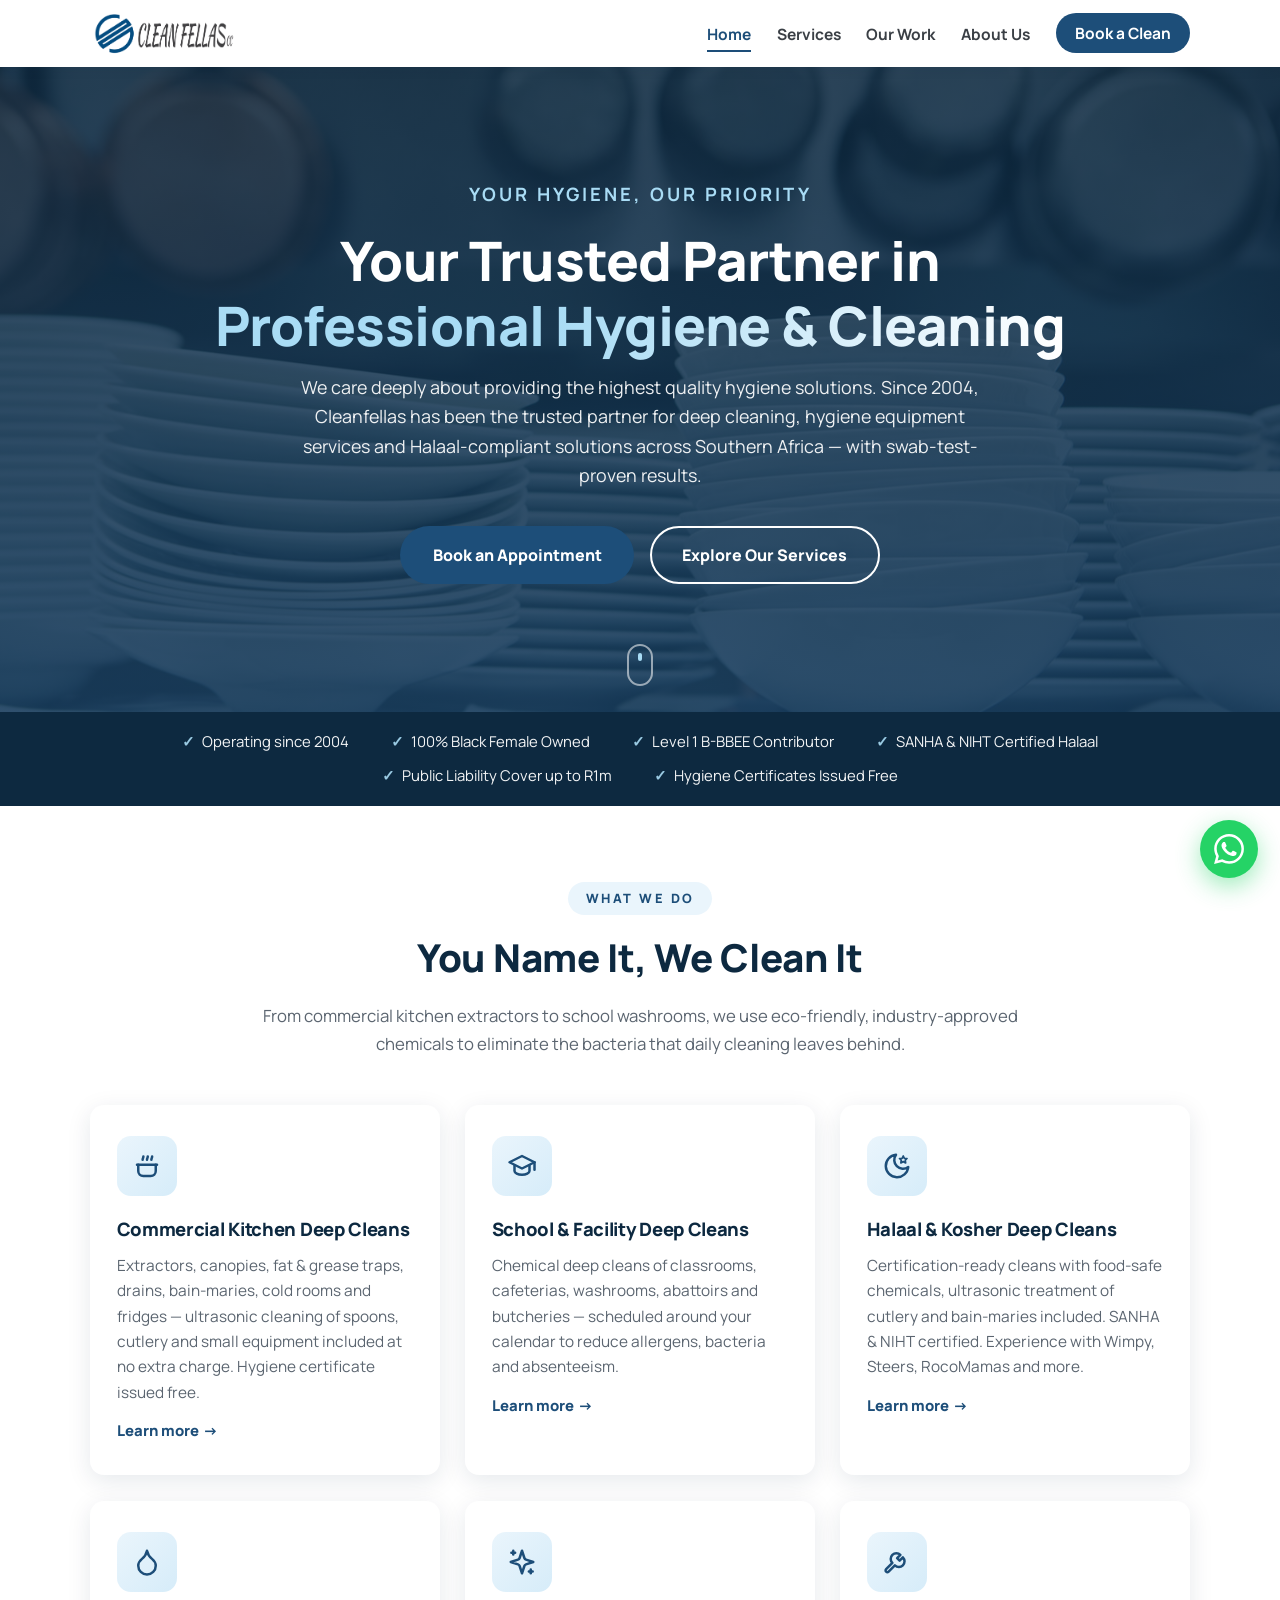
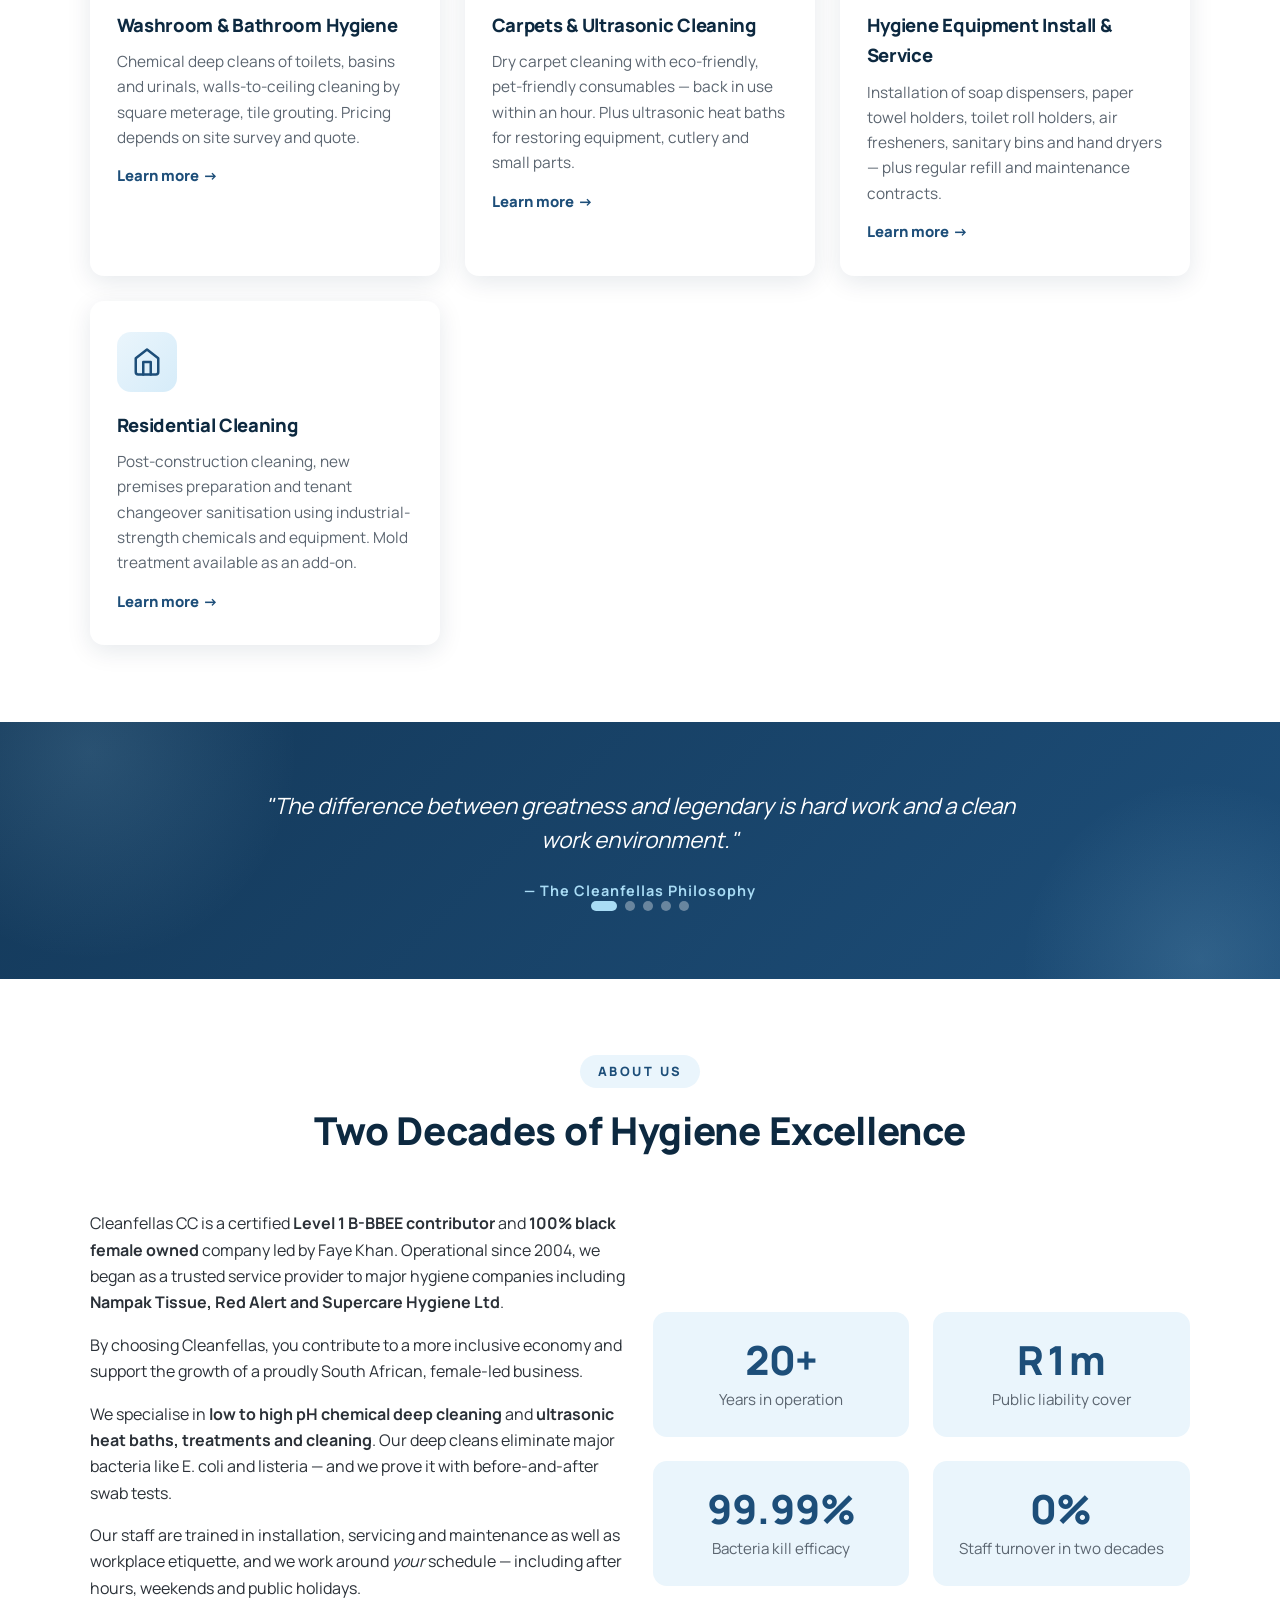
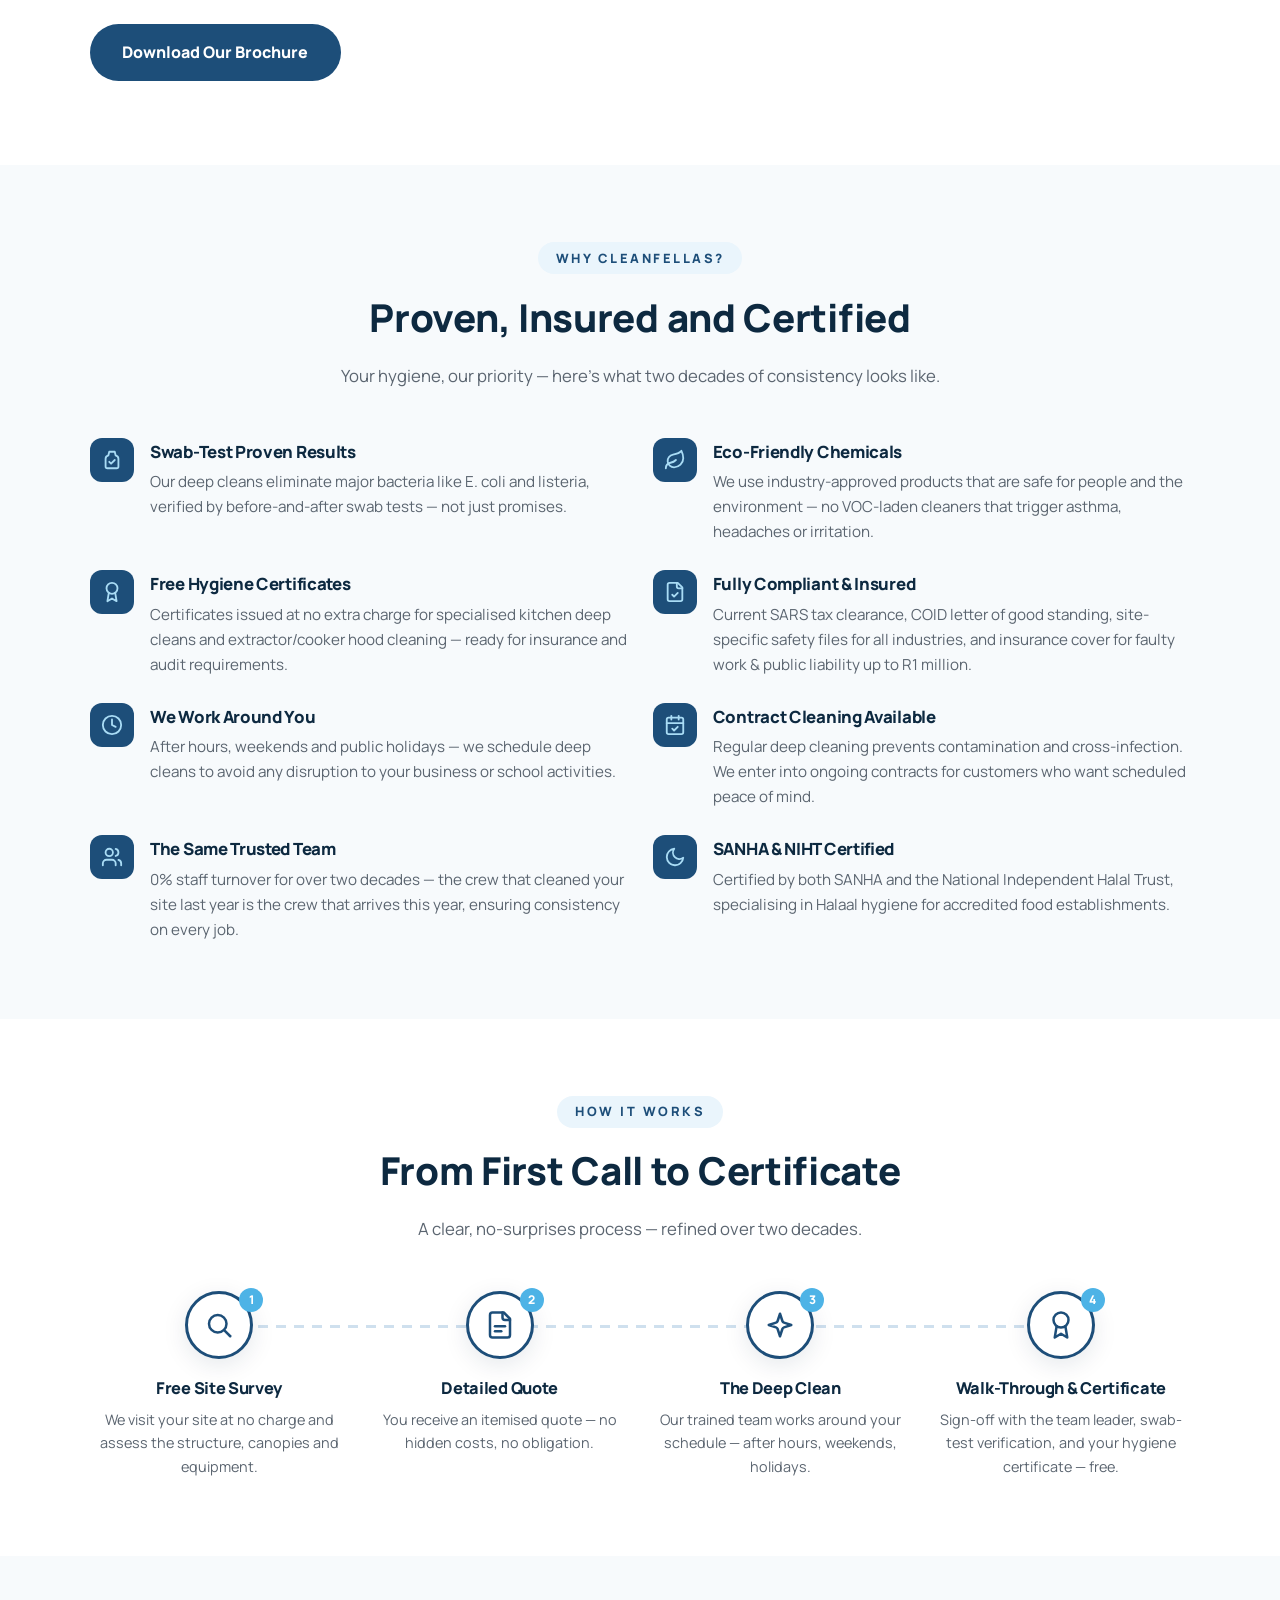
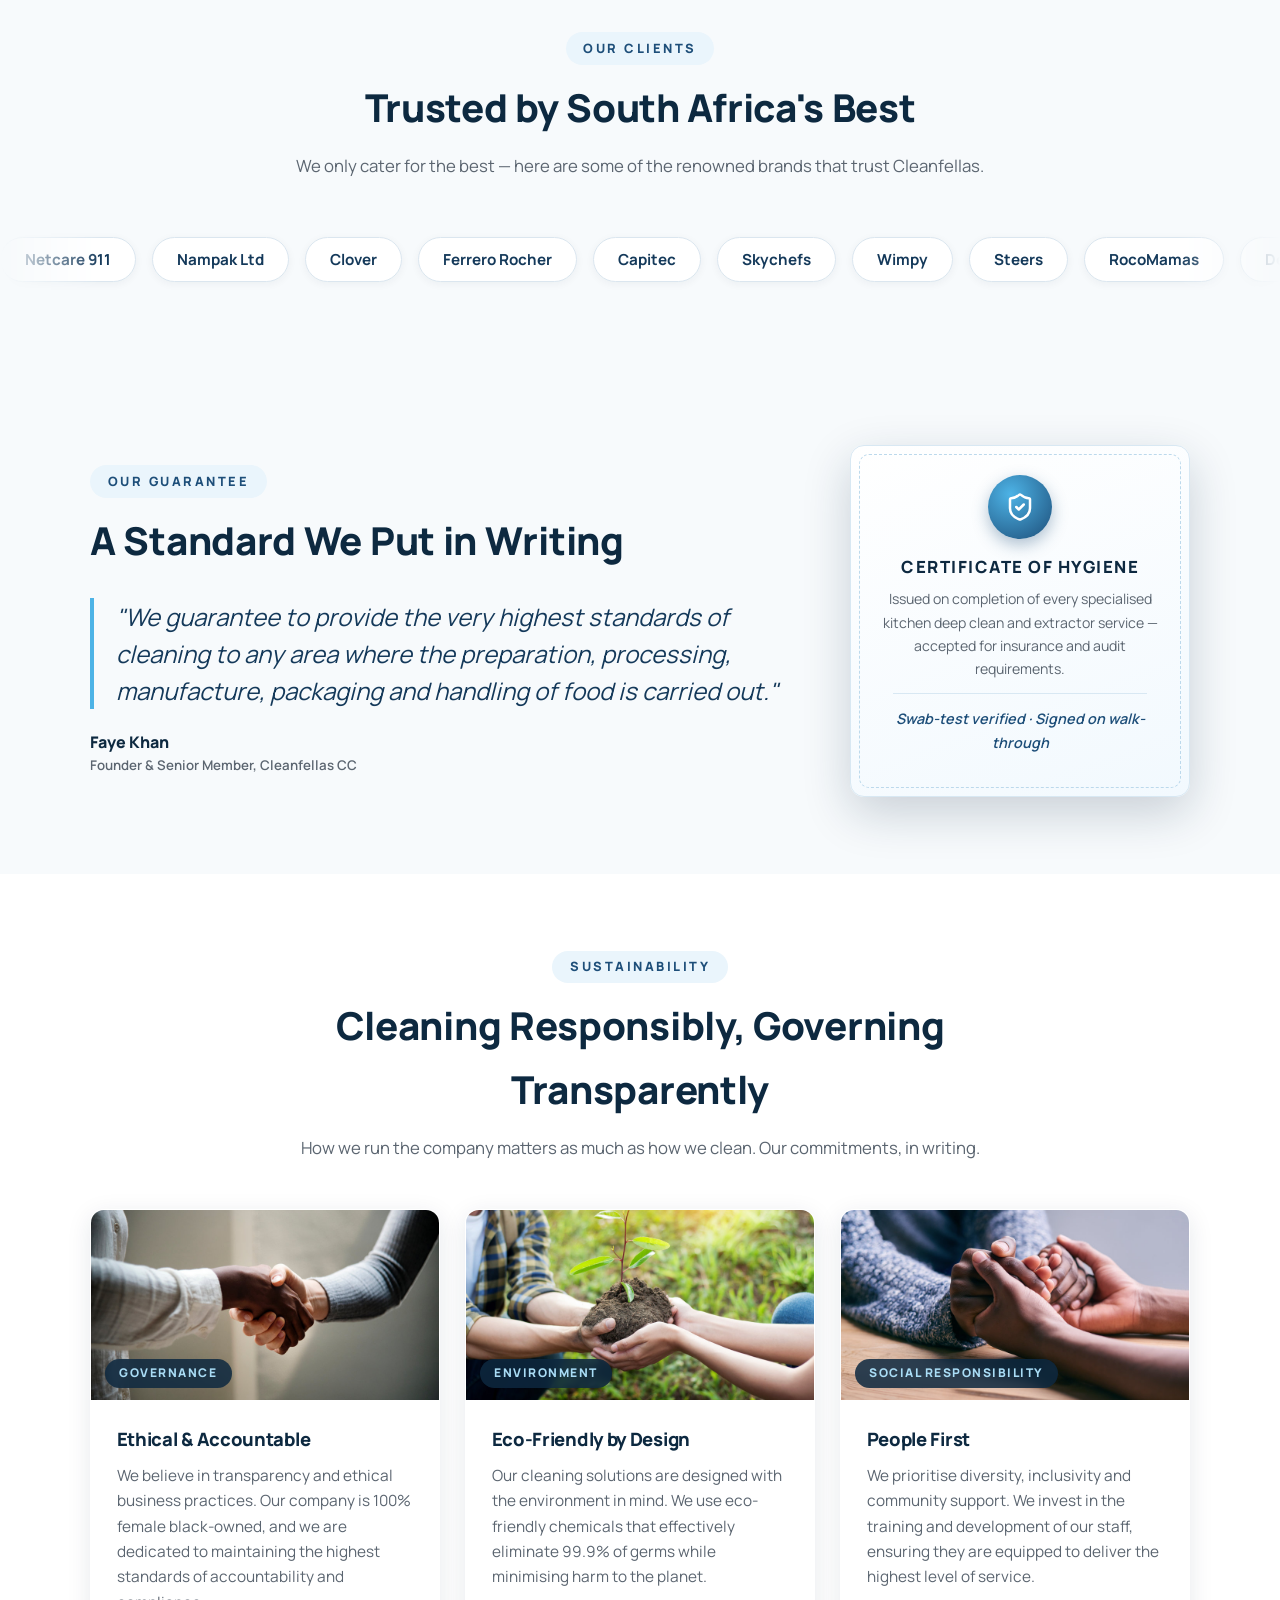
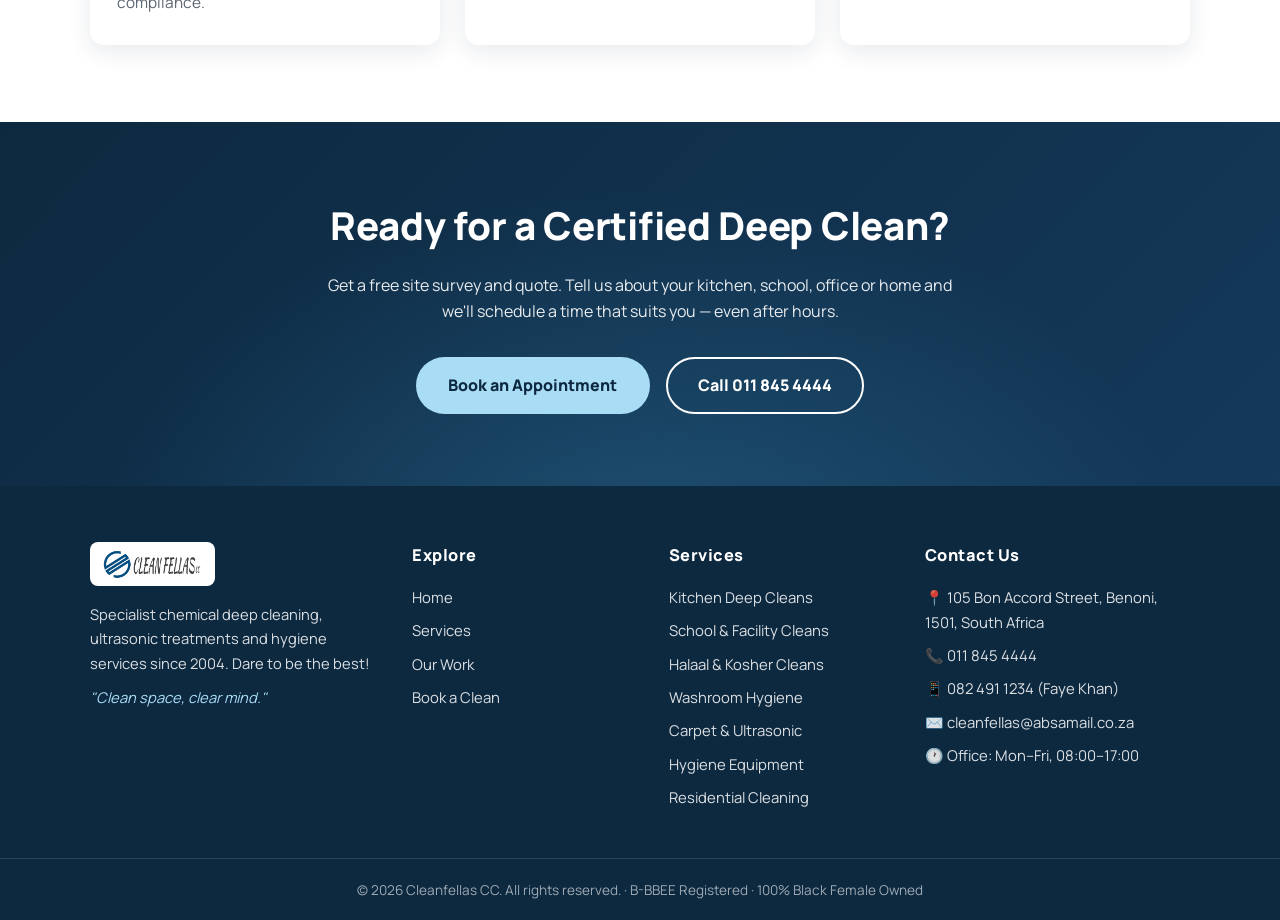
==== commit c12be167: "Restructure services: remove fogging, add residential+hygiene equipment, add abattoir/butcher, ultra" ====
--- a/website/index.html
+++ b/website/index.html
@@ -4,10 +4,10 @@
   <meta charset="UTF-8">
   <meta name="viewport" content="width=device-width, initial-scale=1.0">
   <title>Cleanfellas CC | Specialist Chemical Deep Cleaning &amp; Hygiene Services — Benoni, Gauteng</title>
-  <meta name="description" content="Cleanfellas CC — your trusted partner in professional hygiene &amp; cleaning solutions across Southern Africa since 2004. Kitchen deep cleans, school deep cleans, SANHA &amp; NIHT certified Halaal cleans, thermal fogging and washroom hygiene. Level 1 B-BBEE, 100% black female owned.">
-  <meta name="keywords" content="deep cleaning Benoni, kitchen deep clean Gauteng, chemical deep clean, halaal deep clean SANHA NIHT, thermal fogging South Africa, school deep cleaning, extractor cleaning, hygiene services Southern Africa, Cleanfellas">
+  <meta name="description" content="Cleanfellas CC — your trusted partner in professional hygiene &amp; cleaning solutions across Southern Africa since 2004. Kitchen deep cleans, school &amp; facility cleans, SANHA &amp; NIHT certified Halaal cleans, residential cleaning, hygiene equipment services and more. Level 1 B-BBEE, 100% black female owned.">
+  <meta name="keywords" content="deep cleaning Benoni, kitchen deep clean Gauteng, chemical deep clean, halaal deep clean SANHA NIHT, school deep cleaning, residential cleaning Gauteng, hygiene equipment services, extractor cleaning, Cleanfellas">
   <meta property="og:title" content="Cleanfellas CC | Specialist Deep Cleaning &amp; Hygiene Services">
-  <meta property="og:description" content="Trusted by Netcare 911, Nampak, Clover, Ferrero Rocher, Capitec and Skychefs. Chemical deep cleans, thermal fogging and hygiene services since 2004.">
+  <meta property="og:description" content="Trusted by Netcare 911, Nampak, Clover, Ferrero Rocher, Capitec and Skychefs. Chemical deep cleans, residential cleaning and hygiene services since 2004.">
   <meta property="og:type" content="website">
   <meta property="og:image" content="assets/logo-horizontal.png">
   <link rel="icon" type="image/png" href="assets/logo-round.png">
@@ -78,7 +78,7 @@
             <svg viewBox="0 0 24 24" fill="none" stroke="currentColor" stroke-width="2" stroke-linecap="round" stroke-linejoin="round"><path d="M4 11h16"/><path d="M5 11v5a4 4 0 0 0 4 4h6a4 4 0 0 0 4-4v-5"/><path d="M8.5 7c0-1 .6-1.6.6-2.6"/><path d="M12 7c0-1 .6-1.6.6-2.6"/><path d="M15.5 7c0-1 .6-1.6.6-2.6"/></svg>
           </div>
           <h3>Commercial Kitchen Deep Cleans</h3>
-          <p>Extractors, canopies, fat &amp; grease traps, internal drains, sinks, steel tables, bain-maries, warmers, cold rooms and fridges — with a hygiene certificate issued at no extra charge.</p>
+          <p>Extractors, canopies, fat &amp; grease traps, drains, bain-maries, cold rooms and fridges — ultrasonic cleaning of spoons, cutlery and small equipment included at no extra charge. Hygiene certificate issued free.</p>
           <a class="learn" href="services.html#kitchens">Learn more <span class="arr">→</span></a>
         </div>
         <div class="card reveal" style="--d:0.1s">
@@ -86,7 +86,7 @@
             <svg viewBox="0 0 24 24" fill="none" stroke="currentColor" stroke-width="2" stroke-linecap="round" stroke-linejoin="round"><path d="M22 9 12 4 2 9l10 5 10-5z"/><path d="M6 11.5V16c0 1.5 2.7 3 6 3s6-1.5 6-3v-4.5"/><path d="M22 9v6"/></svg>
           </div>
           <h3>School &amp; Facility Deep Cleans</h3>
-          <p>Chemical deep cleans of classrooms, cafeterias and washrooms scheduled around your calendar — reducing allergens, bacteria and absenteeism.</p>
+          <p>Chemical deep cleans of classrooms, cafeterias, washrooms, abattoirs and butcheries — scheduled around your calendar to reduce allergens, bacteria and absenteeism.</p>
           <a class="learn" href="services.html#schools">Learn more <span class="arr">→</span></a>
         </div>
         <div class="card reveal" style="--d:0.2s">
@@ -94,32 +94,40 @@
             <svg viewBox="0 0 24 24" fill="none" stroke="currentColor" stroke-width="2" stroke-linecap="round" stroke-linejoin="round"><path d="M21 12.8A9 9 0 1 1 11.2 3a7 7 0 0 0 9.8 9.8z"/><path d="m17 4 .9 1.9L20 6l-1.4 1.4.3 2.1-1.9-1-1.9 1 .3-2.1L14 6l2.1-.1z" stroke-width="1.4"/></svg>
           </div>
           <h3>Halaal &amp; Kosher Deep Cleans</h3>
-          <p>Certification-ready deep cleans with food-safe chemicals for accredited organisations. Experience with Wimpy, Steers, RocoMamas, Debonairs, Fishaways and more.</p>
+          <p>Certification-ready cleans with food-safe chemicals, ultrasonic treatment of cutlery and bain-maries included. SANHA &amp; NIHT certified. Experience with Wimpy, Steers, RocoMamas and more.</p>
           <a class="learn" href="services.html#halaal">Learn more <span class="arr">→</span></a>
         </div>
         <div class="card reveal" style="--d:0s">
           <div class="icon">
-            <svg viewBox="0 0 24 24" fill="none" stroke="currentColor" stroke-width="2" stroke-linecap="round" stroke-linejoin="round"><rect x="14" y="4" width="6" height="3" rx="1"/><path d="m19 7 1.5 1.5V21a1 1 0 0 1-1 1h-5a1 1 0 0 1-1-1V8.5L15 7"/><path d="M3 4h.01"/><path d="M7 6h.01"/><path d="M10 9h.01"/><path d="M3 8h.01"/><path d="M6 11h.01"/><path d="M3 12h.01"/></svg>
-          </div>
-          <h3>Thermal Fogging &amp; Sanitising</h3>
-          <p>NRCS-approved disinfectant fogging with &gt;99.999% kill efficacy — food safe, kid safe, pet safe, and protection lasting up to 28 days. From R500.</p>
-          <a class="learn" href="services.html#fogging">Learn more <span class="arr">→</span></a>
+            <svg viewBox="0 0 24 24" fill="none" stroke="currentColor" stroke-width="2" stroke-linecap="round" stroke-linejoin="round"><path d="M12 22a7 7 0 0 0 7-7c0-2-1-3.9-3-5.5s-3.5-4-4-6.5c-.5 2.5-2 4.9-4 6.5C6 11.1 5 13 5 15a7 7 0 0 0 7 7z"/></svg>
+          </div>
+          <h3>Washroom &amp; Bathroom Hygiene</h3>
+          <p>Chemical deep cleans of toilets, basins and urinals, walls-to-ceiling cleaning by square meterage, tile grouting. Pricing depends on site survey and quote.</p>
+          <a class="learn" href="services.html#washrooms">Learn more <span class="arr">→</span></a>
         </div>
         <div class="card reveal" style="--d:0.1s">
           <div class="icon">
-            <svg viewBox="0 0 24 24" fill="none" stroke="currentColor" stroke-width="2" stroke-linecap="round" stroke-linejoin="round"><path d="M12 22a7 7 0 0 0 7-7c0-2-1-3.9-3-5.5s-3.5-4-4-6.5c-.5 2.5-2 4.9-4 6.5C6 11.1 5 13 5 15a7 7 0 0 0 7 7z"/></svg>
-          </div>
-          <h3>Washroom &amp; Bathroom Hygiene</h3>
-          <p>Chemical deep cleans of toilets, basins and urinals, walls-to-ceiling cleaning by square meterage, tile grouting — plus installation and servicing of all bathroom hygiene equipment.</p>
-          <a class="learn" href="services.html#washrooms">Learn more <span class="arr">→</span></a>
+            <svg viewBox="0 0 24 24" fill="none" stroke="currentColor" stroke-width="2" stroke-linecap="round" stroke-linejoin="round"><path d="M12 3l1.9 5.8a2 2 0 0 0 1.3 1.3L21 12l-5.8 1.9a2 2 0 0 0-1.3 1.3L12 21l-1.9-5.8a2 2 0 0 0-1.3-1.3L3 12l5.8-1.9a2 2 0 0 0 1.3-1.3L12 3z"/><path d="M5 3v3"/><path d="M19 18v3"/><path d="M3.5 4.5h3"/><path d="M17.5 19.5h3"/></svg>
+          </div>
+          <h3>Carpets &amp; Ultrasonic Cleaning</h3>
+          <p>Dry carpet cleaning with eco-friendly, pet-friendly consumables — back in use within an hour. Plus ultrasonic heat baths for restoring equipment, cutlery and small parts.</p>
+          <a class="learn" href="services.html#carpets">Learn more <span class="arr">→</span></a>
         </div>
         <div class="card reveal" style="--d:0.2s">
           <div class="icon">
-            <svg viewBox="0 0 24 24" fill="none" stroke="currentColor" stroke-width="2" stroke-linecap="round" stroke-linejoin="round"><path d="M12 3l1.9 5.8a2 2 0 0 0 1.3 1.3L21 12l-5.8 1.9a2 2 0 0 0-1.3 1.3L12 21l-1.9-5.8a2 2 0 0 0-1.3-1.3L3 12l5.8-1.9a2 2 0 0 0 1.3-1.3L12 3z"/><path d="M5 3v3"/><path d="M19 18v3"/><path d="M3.5 4.5h3"/><path d="M17.5 19.5h3"/></svg>
-          </div>
-          <h3>Carpets &amp; Ultrasonic Cleaning</h3>
-          <p>Dry carpet cleaning with eco-friendly, pet-friendly consumables — carpets usable within an hour — plus our renowned ultrasonic heat baths and treatments.</p>
-          <a class="learn" href="services.html#carpets">Learn more <span class="arr">→</span></a>
+            <svg viewBox="0 0 24 24" fill="none" stroke="currentColor" stroke-width="2" stroke-linecap="round" stroke-linejoin="round"><path d="M14.7 6.3a4.5 4.5 0 0 0-6.4 6.4l-5 5a1.4 1.4 0 0 0 2 2l5-5a4.5 4.5 0 0 0 6.4-6.4l-2.6 2.6-2-2 2.6-2.6z"/></svg>
+          </div>
+          <h3>Hygiene Equipment Install &amp; Service</h3>
+          <p>Installation of soap dispensers, paper towel holders, toilet roll holders, air fresheners, sanitary bins and hand dryers — plus regular refill and maintenance contracts.</p>
+          <a class="learn" href="services.html#hygiene-equipment">Learn more <span class="arr">→</span></a>
+        </div>
+        <div class="card reveal" style="--d:0s">
+          <div class="icon">
+            <svg viewBox="0 0 24 24" fill="none" stroke="currentColor" stroke-width="2" stroke-linecap="round" stroke-linejoin="round"><path d="M3 9l9-7 9 7v11a2 2 0 0 1-2 2H5a2 2 0 0 1-2-2z"/><polyline points="9 22 9 12 15 12 15 22"/></svg>
+          </div>
+          <h3>Residential Cleaning</h3>
+          <p>Post-construction cleaning, new premises preparation and tenant changeover sanitisation using industrial-strength chemicals and equipment. Mold treatment available as an add-on.</p>
+          <a class="learn" href="services.html#residential">Learn more <span class="arr">→</span></a>
         </div>
       </div>
     </div>
@@ -424,11 +432,12 @@
         <h4>Services</h4>
         <ul>
           <li><a href="services.html#kitchens">Kitchen Deep Cleans</a></li>
-          <li><a href="services.html#schools">School Deep Cleans</a></li>
+          <li><a href="services.html#schools">School &amp; Facility Cleans</a></li>
           <li><a href="services.html#halaal">Halaal &amp; Kosher Cleans</a></li>
-          <li><a href="services.html#fogging">Thermal Fogging</a></li>
           <li><a href="services.html#washrooms">Washroom Hygiene</a></li>
-          <li><a href="services.html#carpets">Carpet &amp; Ultrasonic Cleaning</a></li>
+          <li><a href="services.html#carpets">Carpet &amp; Ultrasonic</a></li>
+          <li><a href="services.html#hygiene-equipment">Hygiene Equipment</a></li>
+          <li><a href="services.html#residential">Residential Cleaning</a></li>
         </ul>
       </div>
       <div>
--- a/website/css/style.css
+++ b/website/css/style.css
@@ -1341,3 +1341,14 @@
   .review-box dl { grid-template-columns: 1fr; gap: 0.15rem; }
   .review-box dt { margin-top: 0.5rem; }
 }
+
+/* ---------- Mold / residential add-on box ---------- */
+.addon-box {
+  background: var(--sky-soft);
+  border-left: 4px solid var(--navy);
+  border-radius: 0 8px 8px 0;
+  padding: 1rem 1.2rem;
+  margin: 1.2rem 0;
+}
+.addon-box strong { color: var(--navy-darker); display: block; margin-bottom: 0.4rem; font-size: 1rem; }
+.addon-box p { color: var(--text-muted); font-size: 0.93rem; margin: 0; }
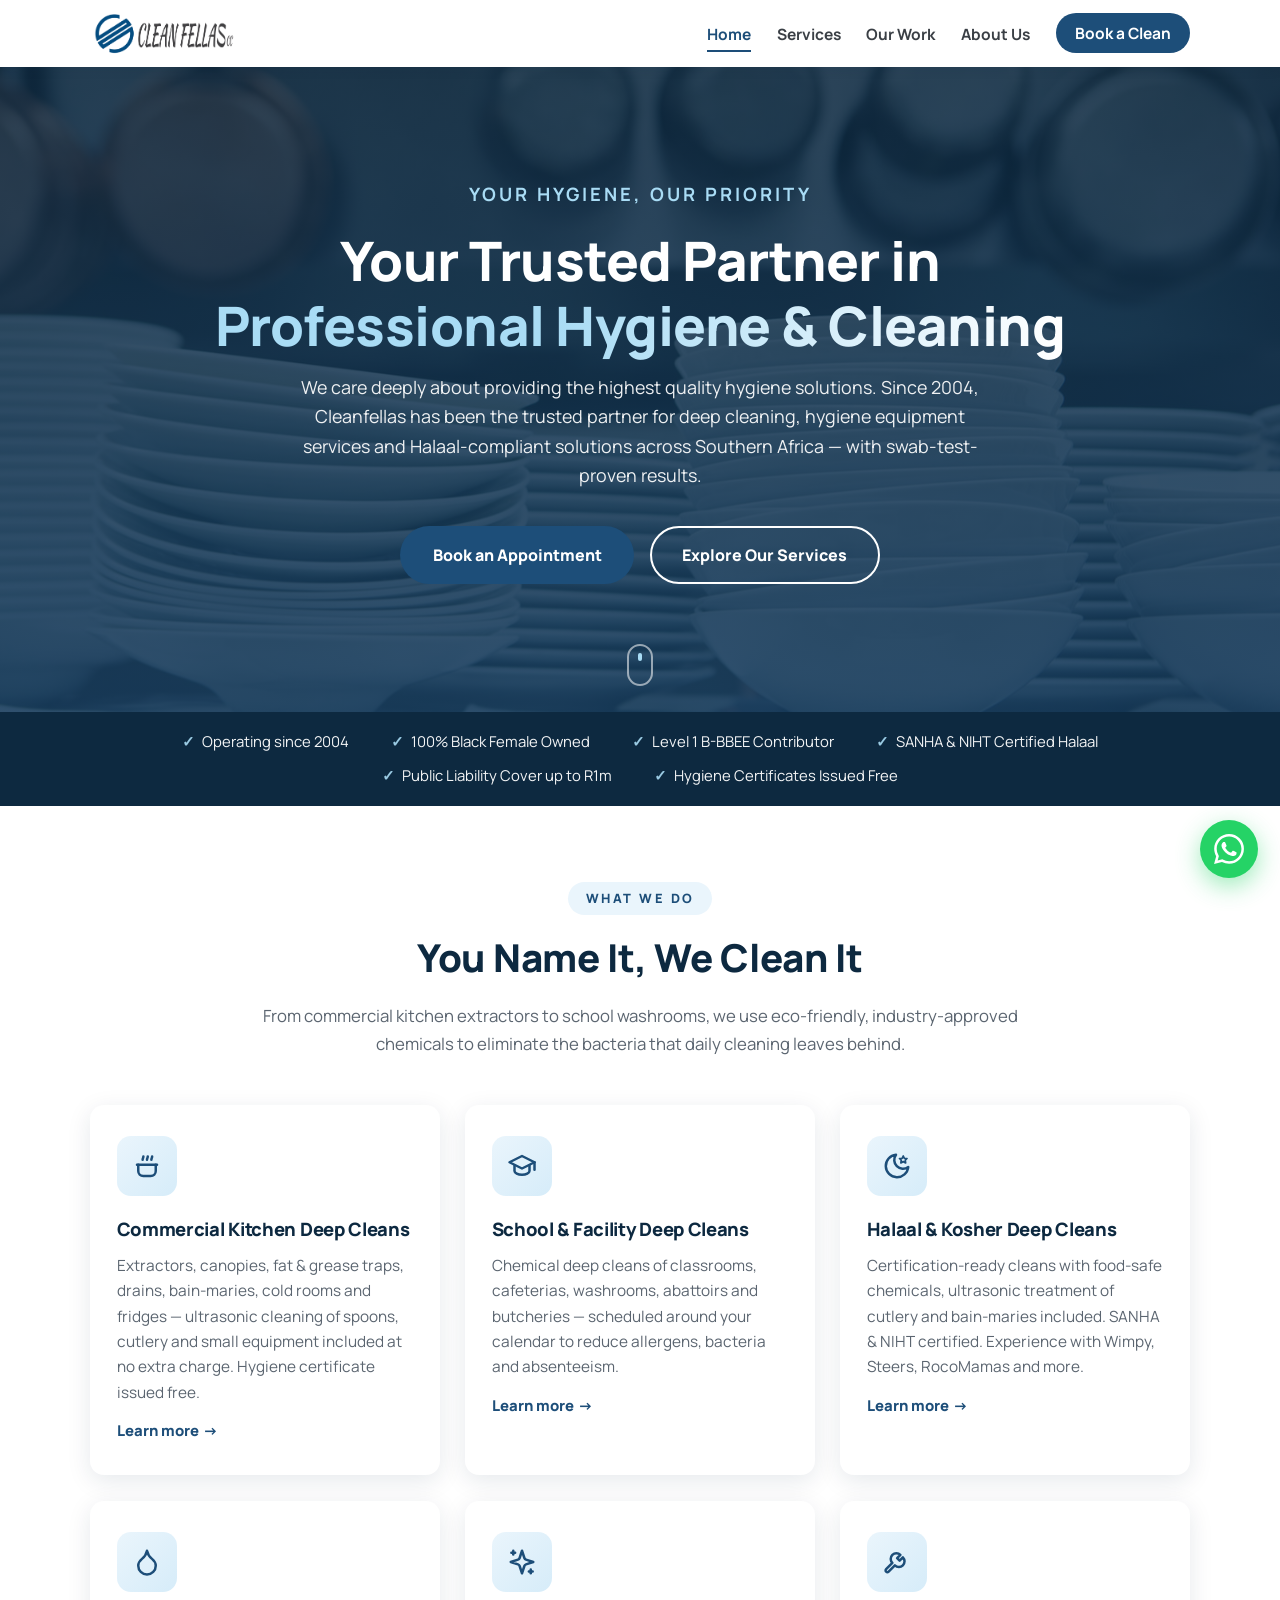
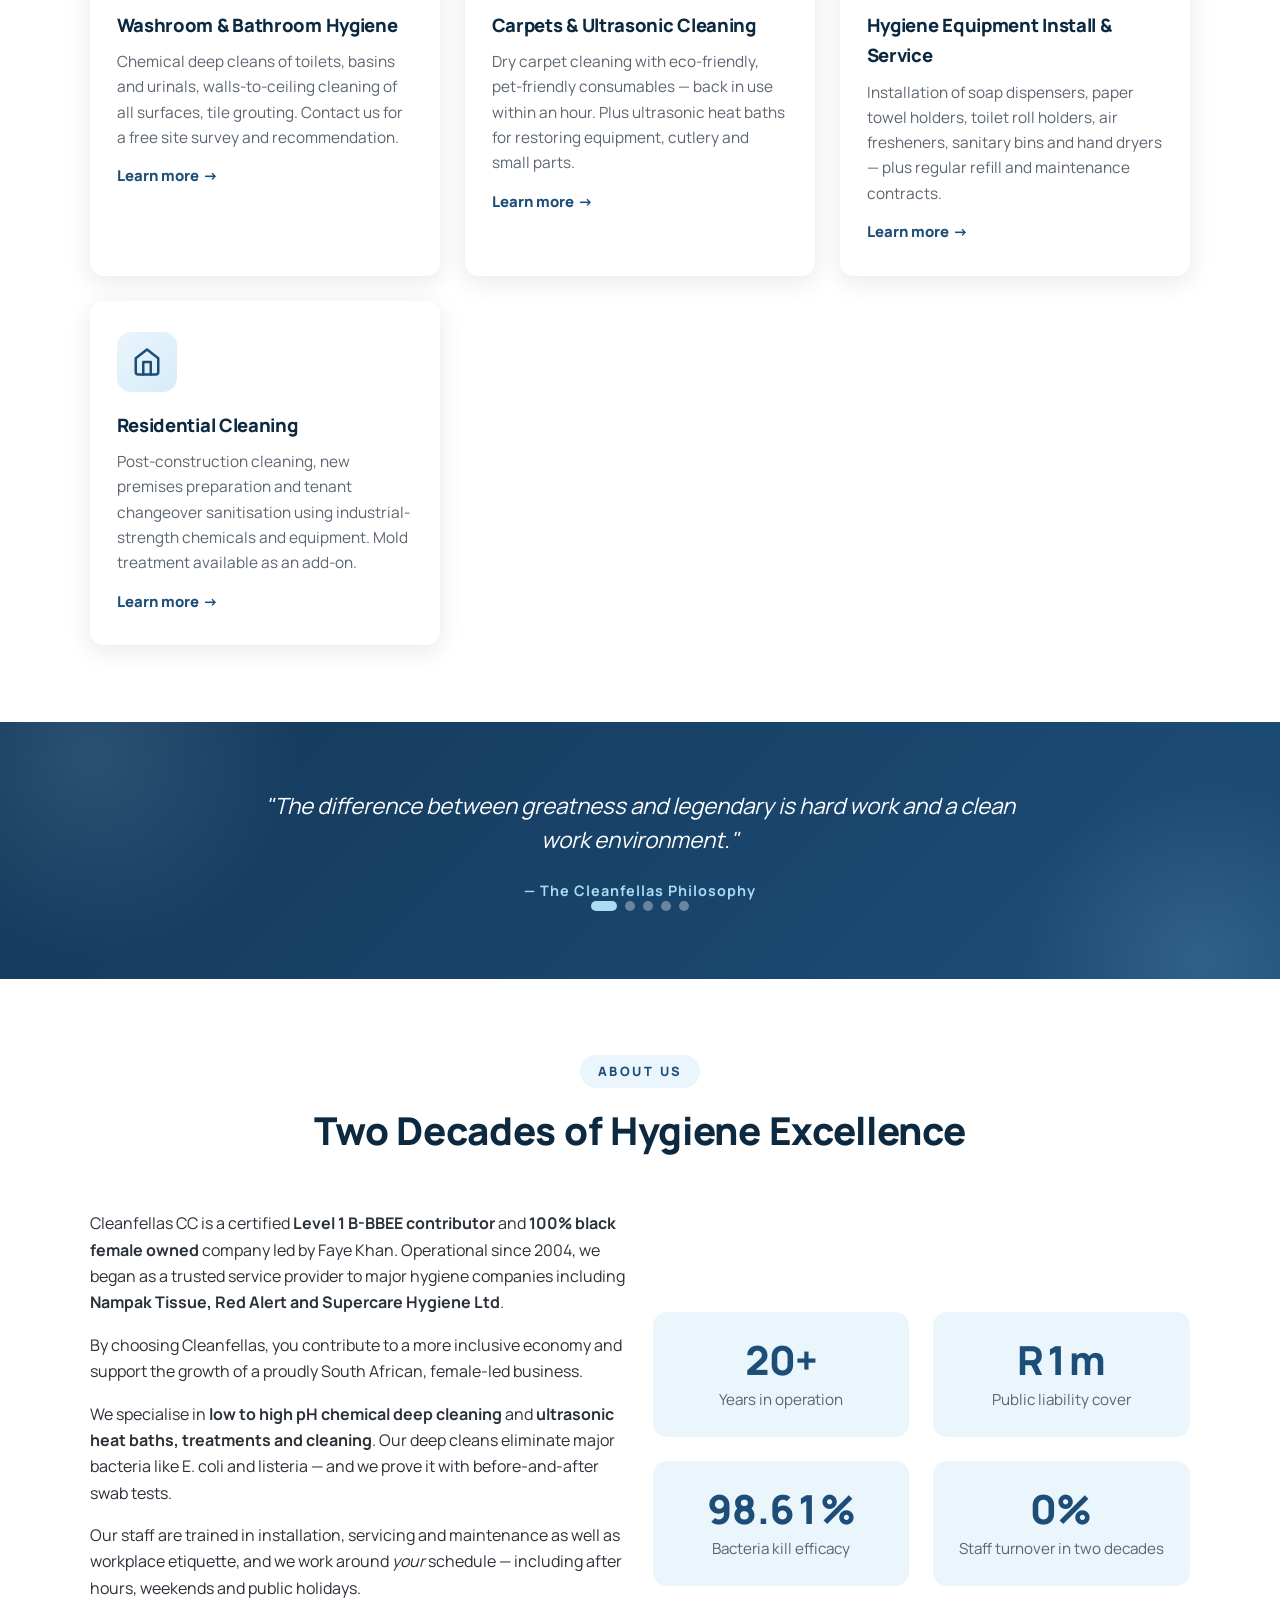
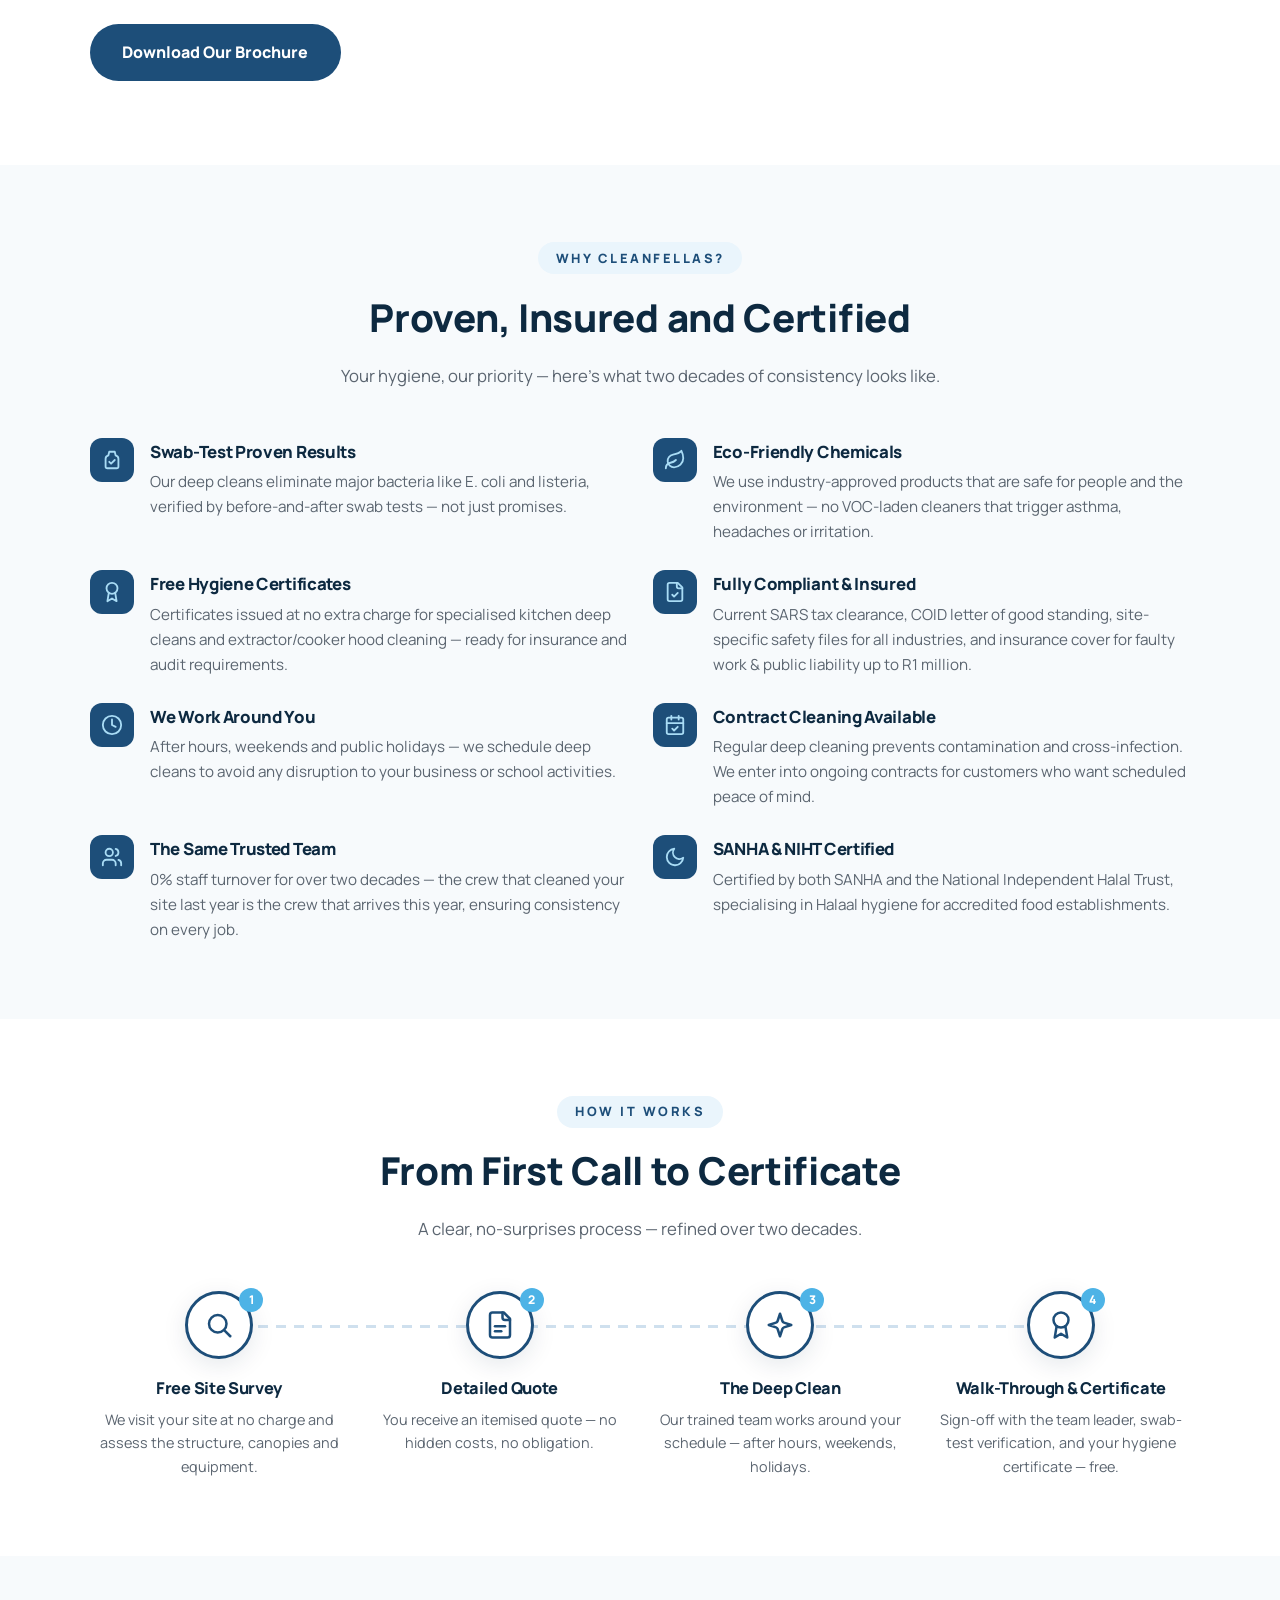
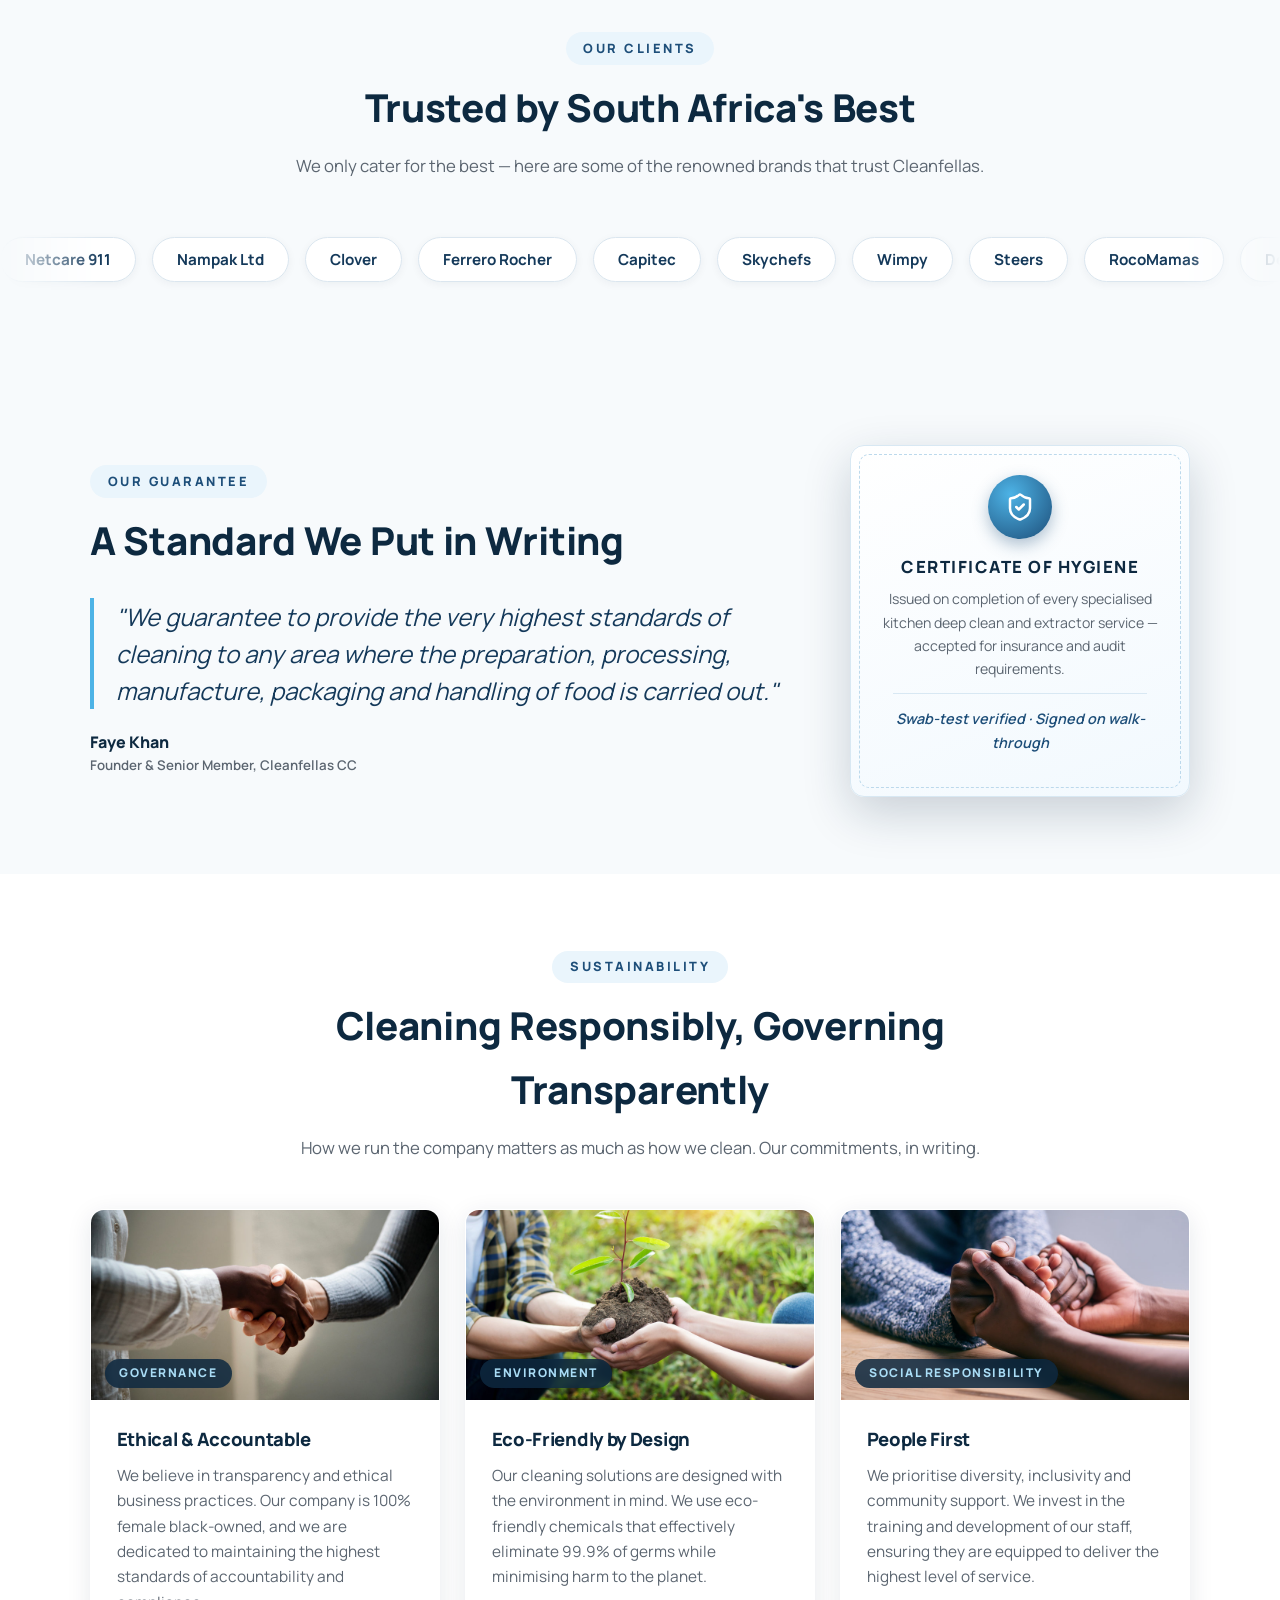
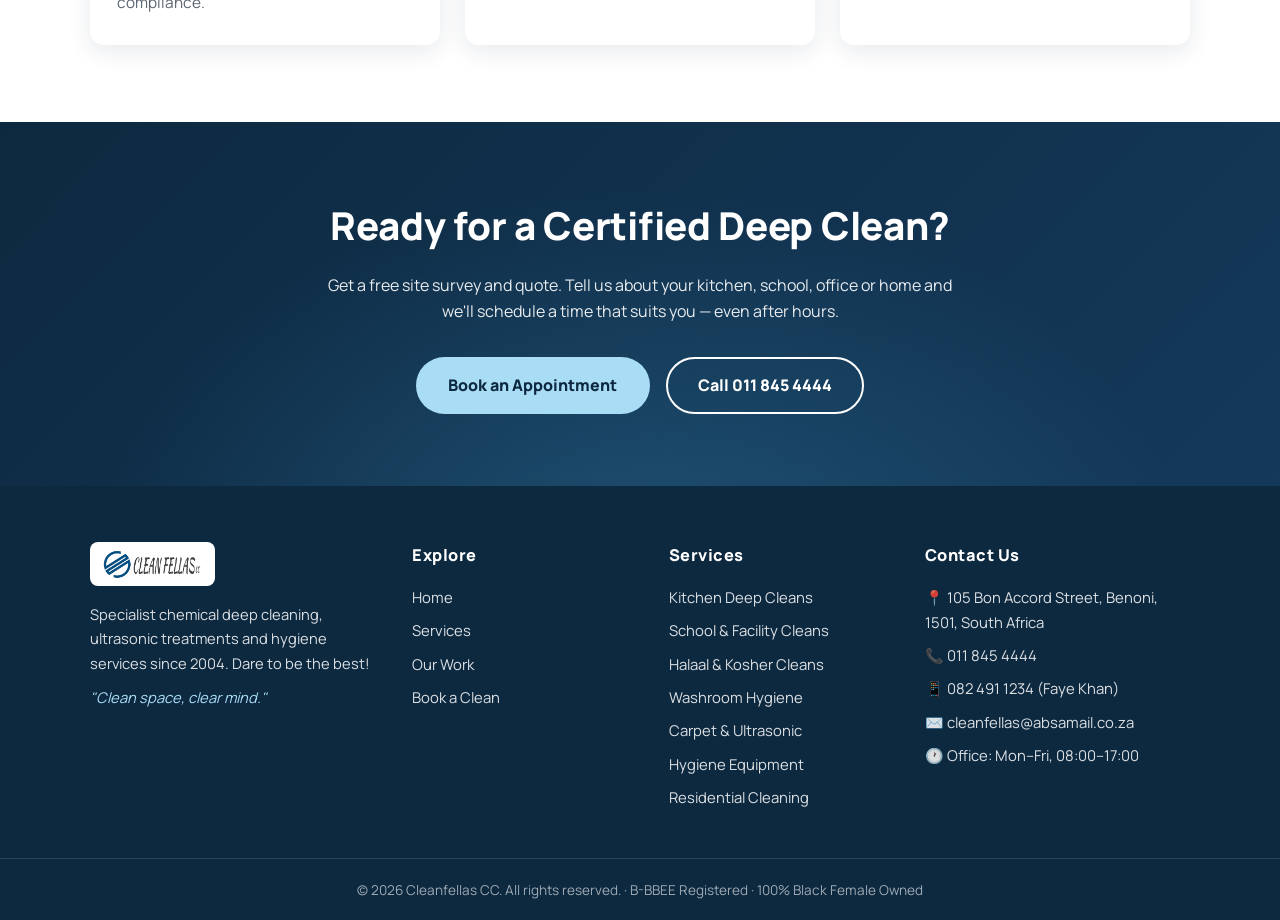
==== commit 5372dc36: "Remove all pricing references sitewide; update stock photos for hygiene equipment and residential se" ====
--- a/website/index.html
+++ b/website/index.html
@@ -102,7 +102,7 @@
             <svg viewBox="0 0 24 24" fill="none" stroke="currentColor" stroke-width="2" stroke-linecap="round" stroke-linejoin="round"><path d="M12 22a7 7 0 0 0 7-7c0-2-1-3.9-3-5.5s-3.5-4-4-6.5c-.5 2.5-2 4.9-4 6.5C6 11.1 5 13 5 15a7 7 0 0 0 7 7z"/></svg>
           </div>
           <h3>Washroom &amp; Bathroom Hygiene</h3>
-          <p>Chemical deep cleans of toilets, basins and urinals, walls-to-ceiling cleaning by square meterage, tile grouting. Pricing depends on site survey and quote.</p>
+          <p>Chemical deep cleans of toilets, basins and urinals, walls-to-ceiling cleaning of all surfaces, tile grouting. Contact us for a free site survey and recommendation.</p>
           <a class="learn" href="services.html#washrooms">Learn more <span class="arr">→</span></a>
         </div>
         <div class="card reveal" style="--d:0.1s">
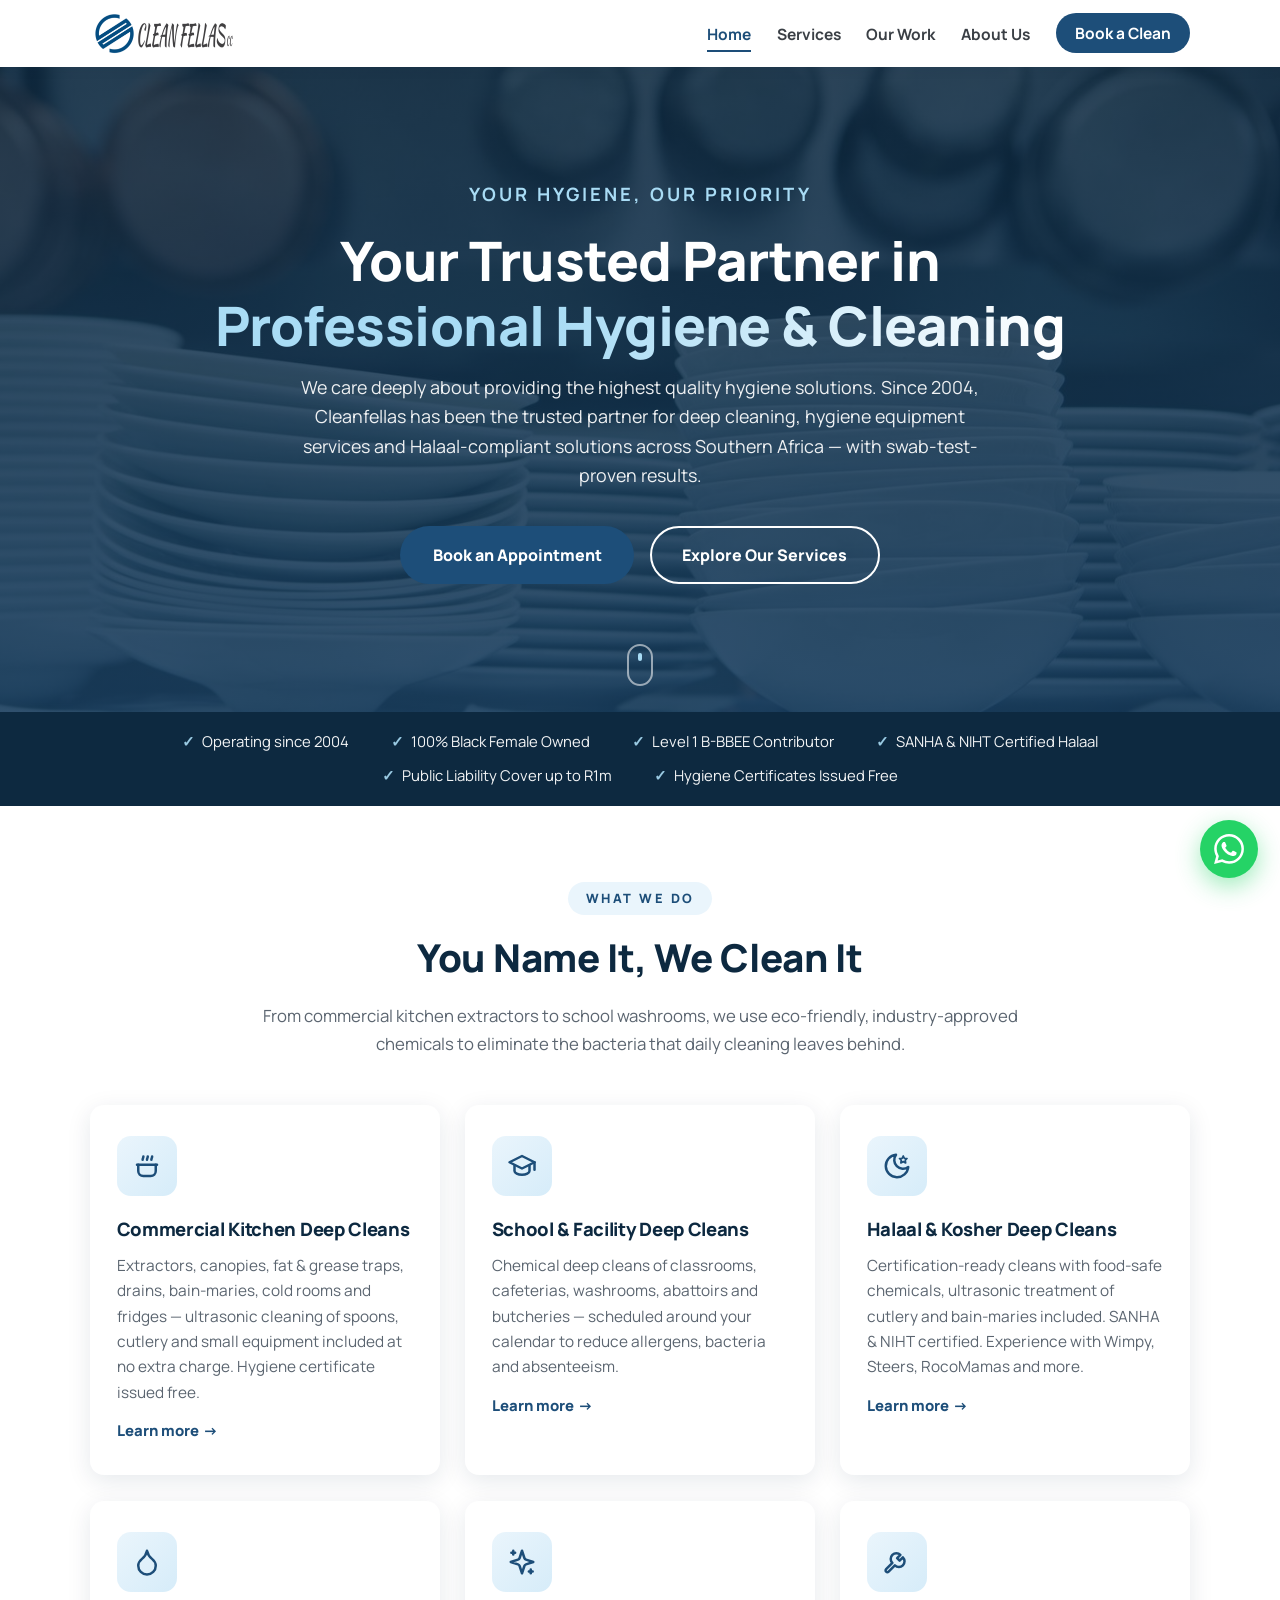
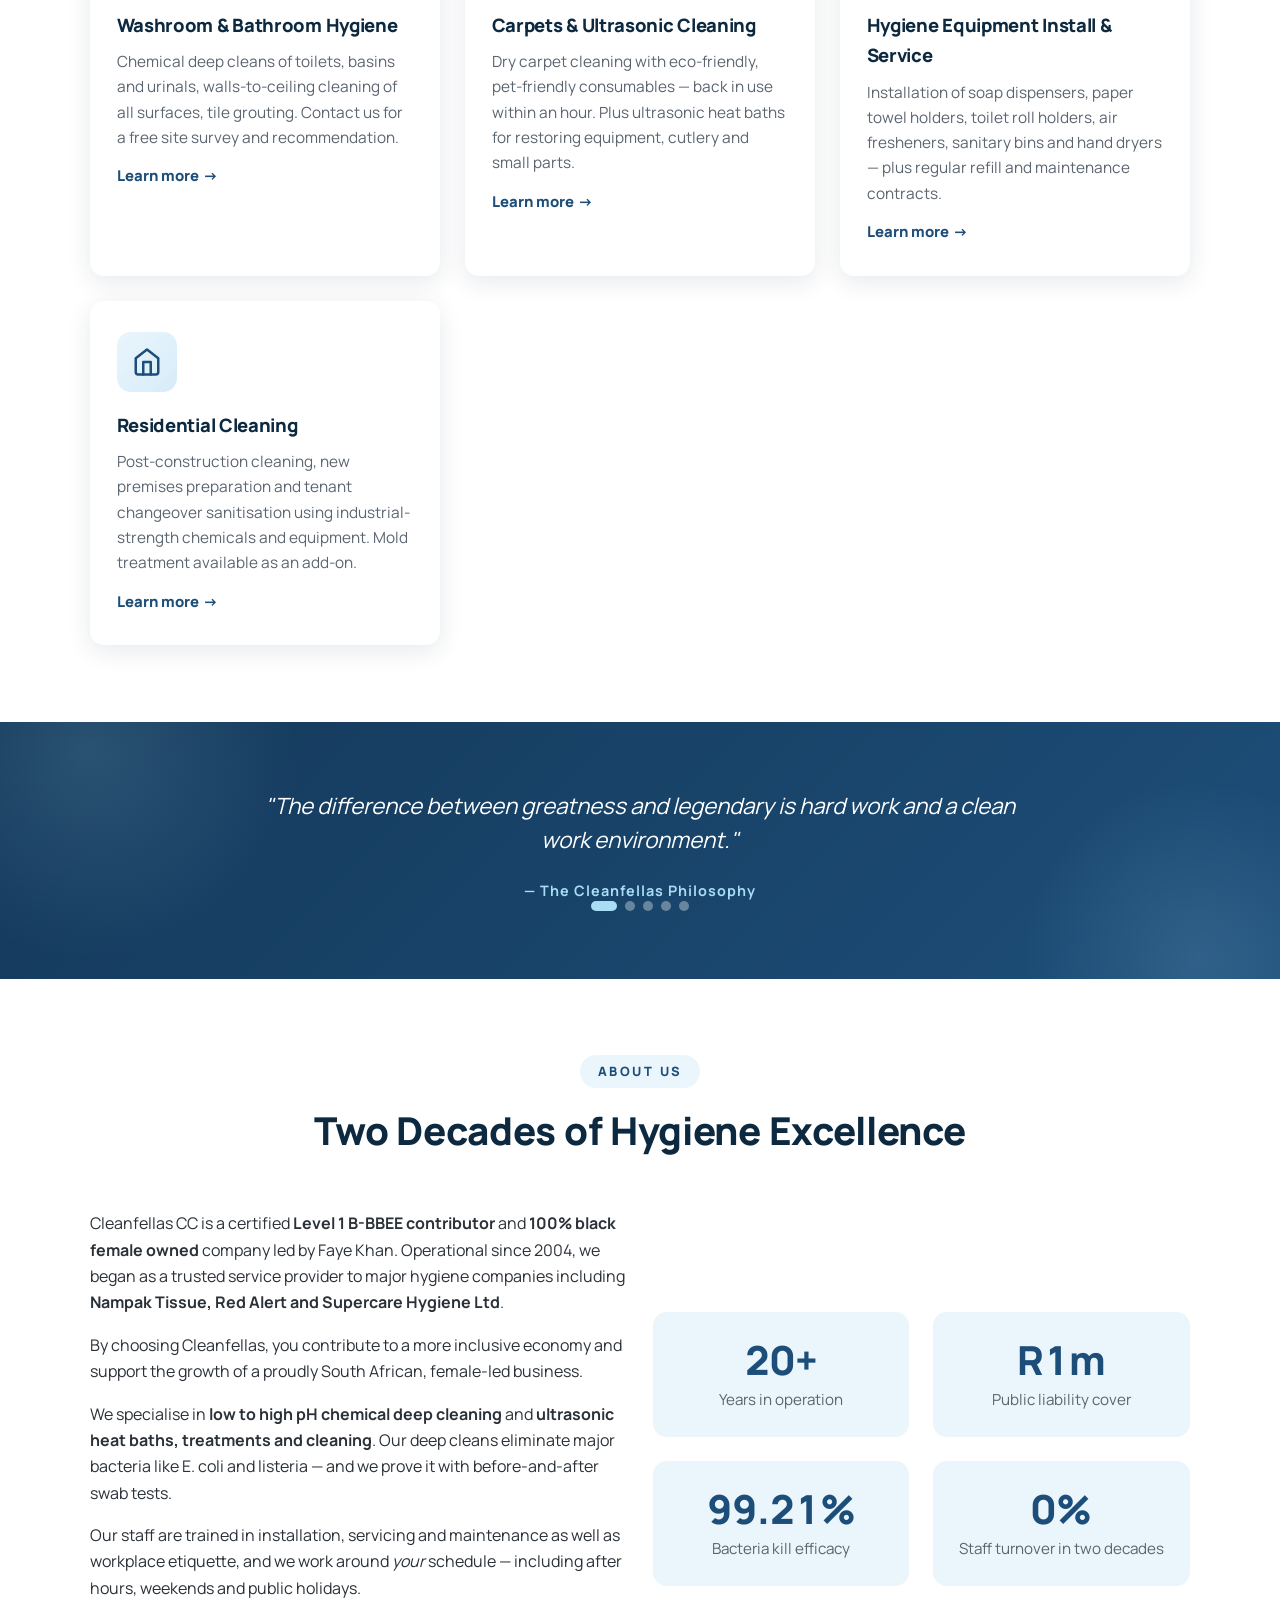
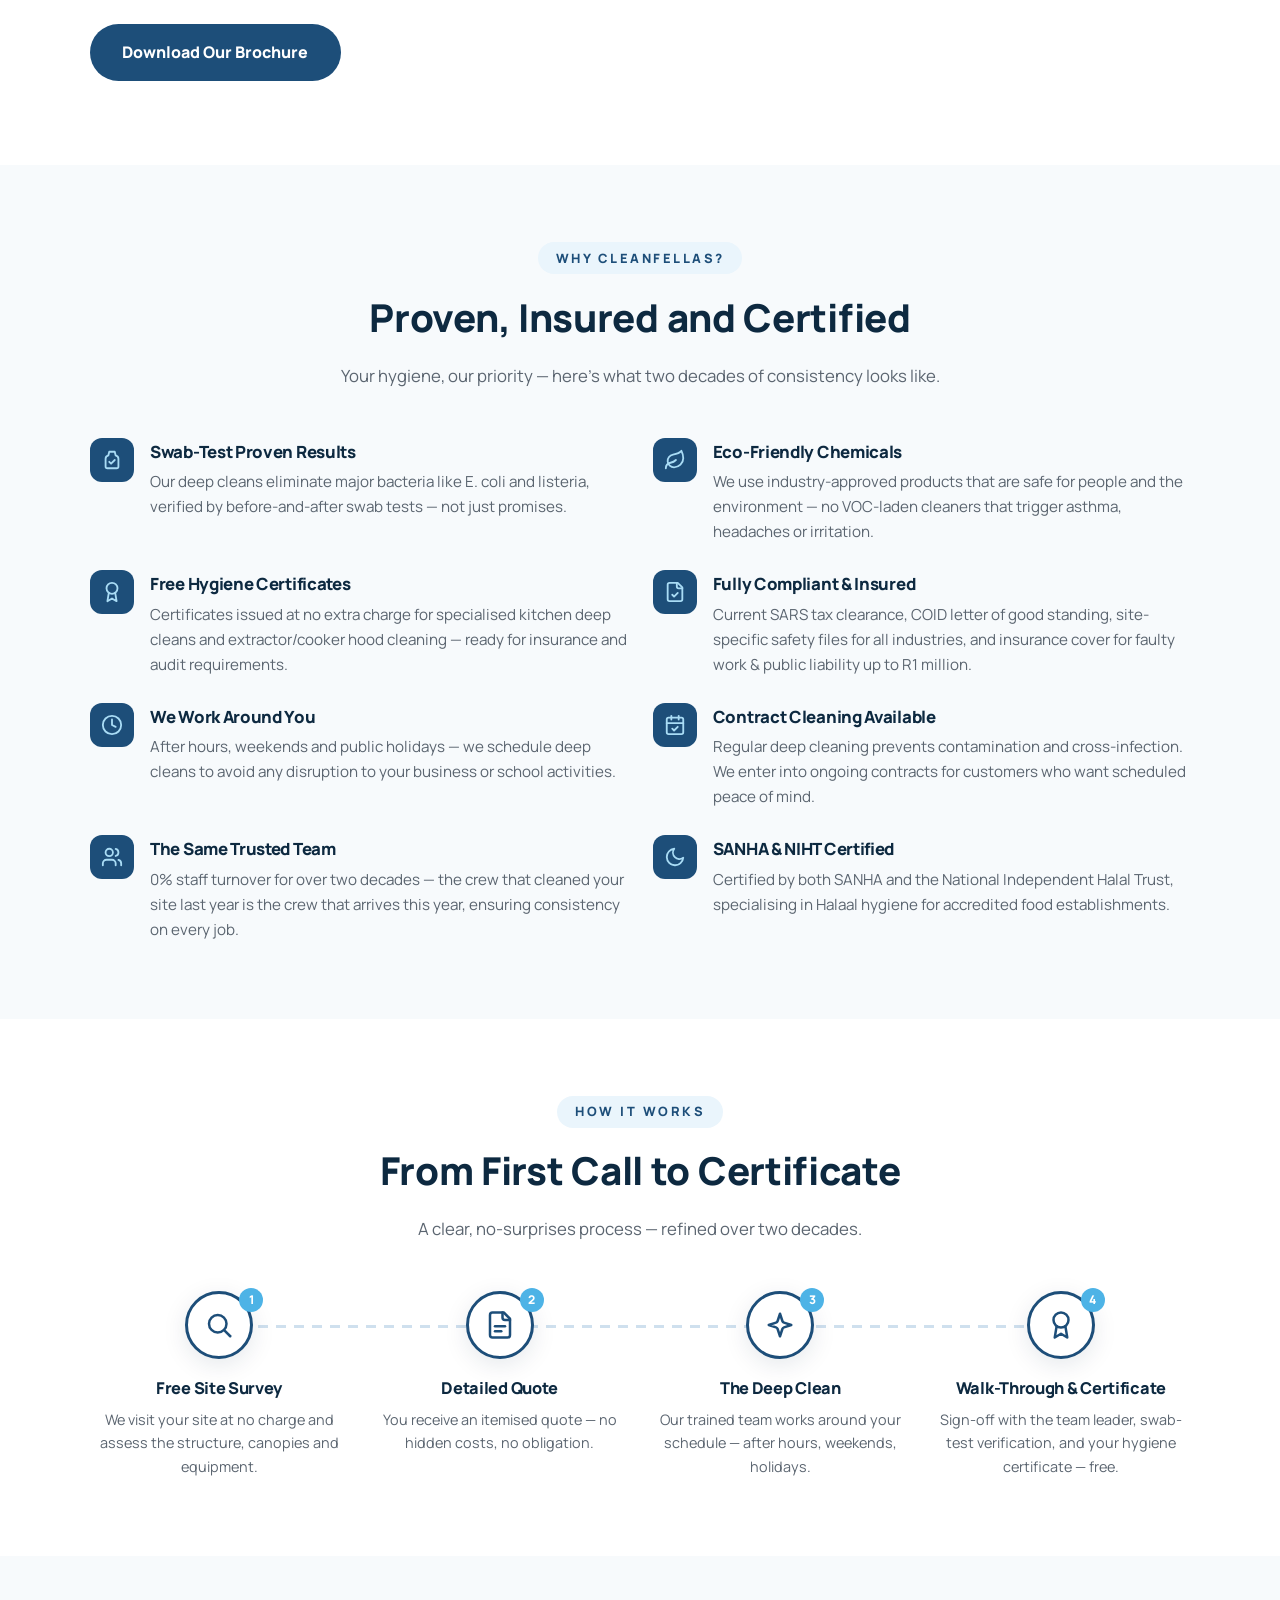
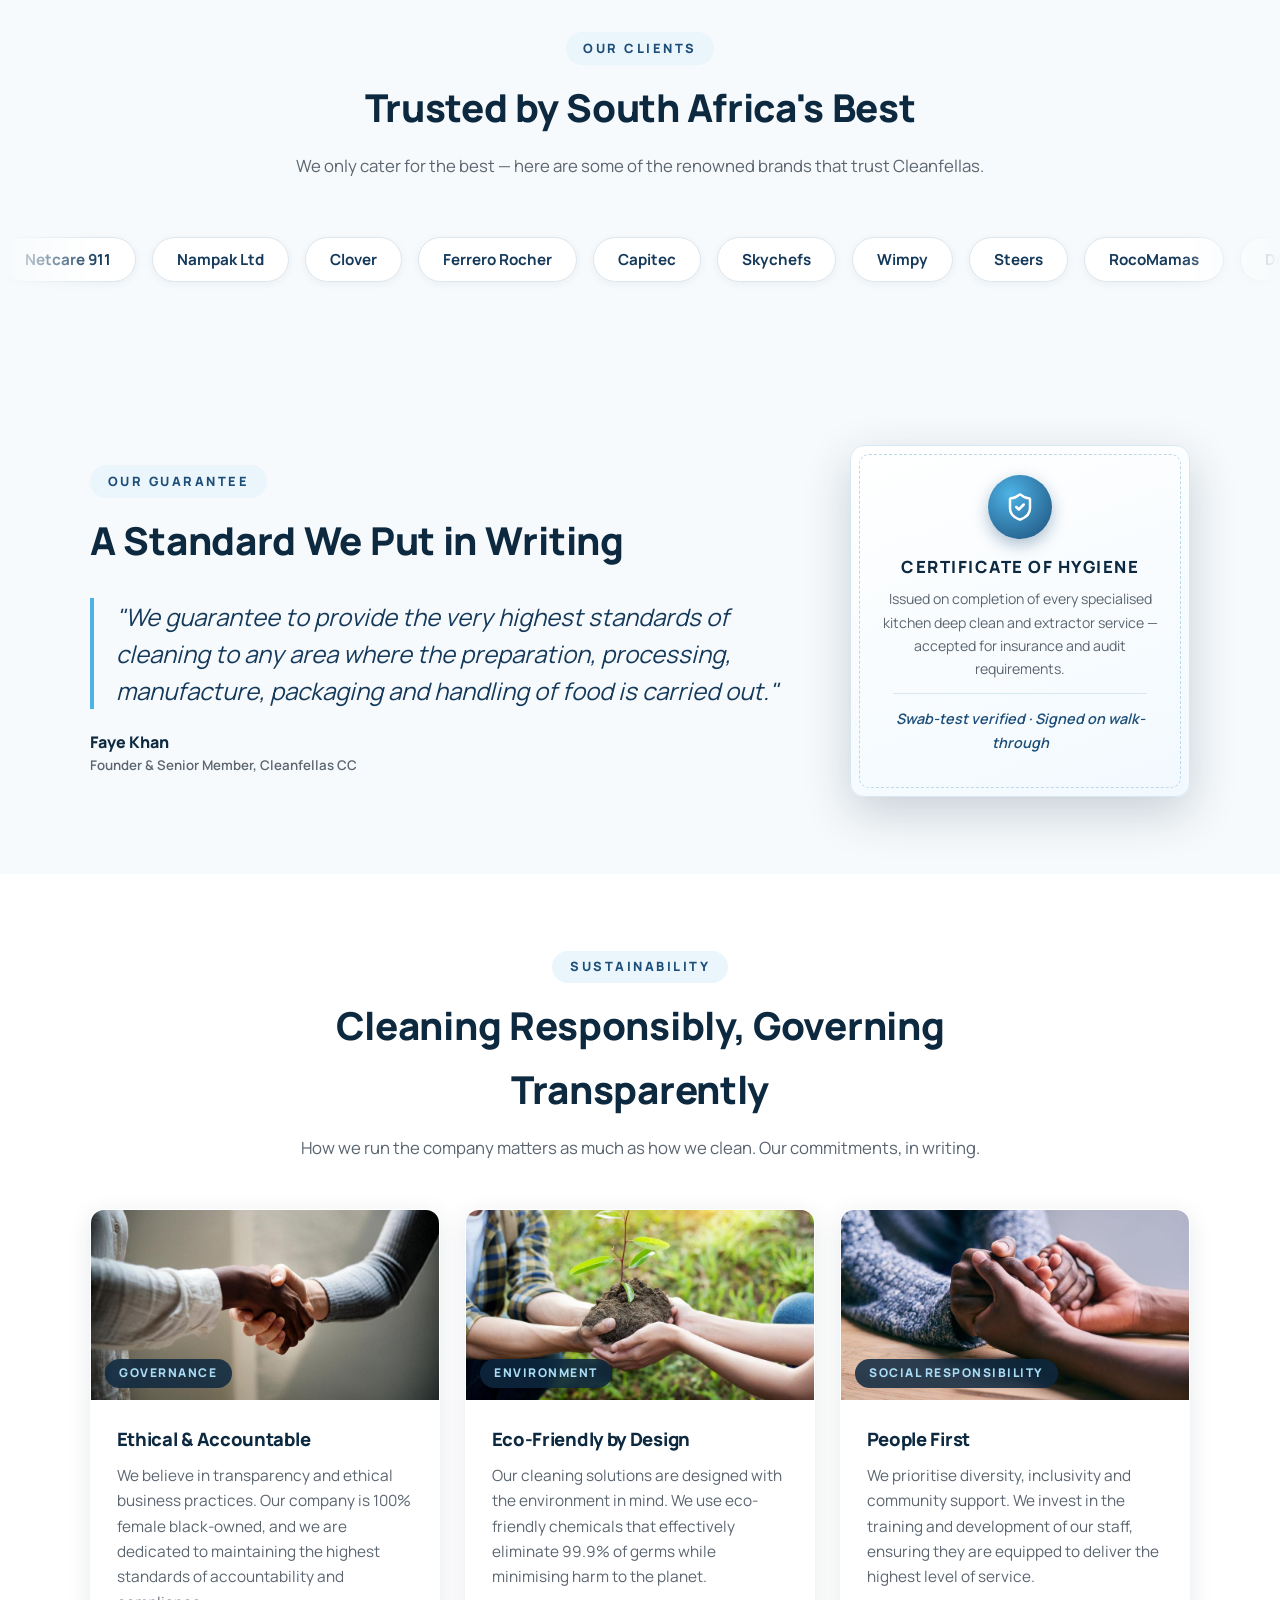
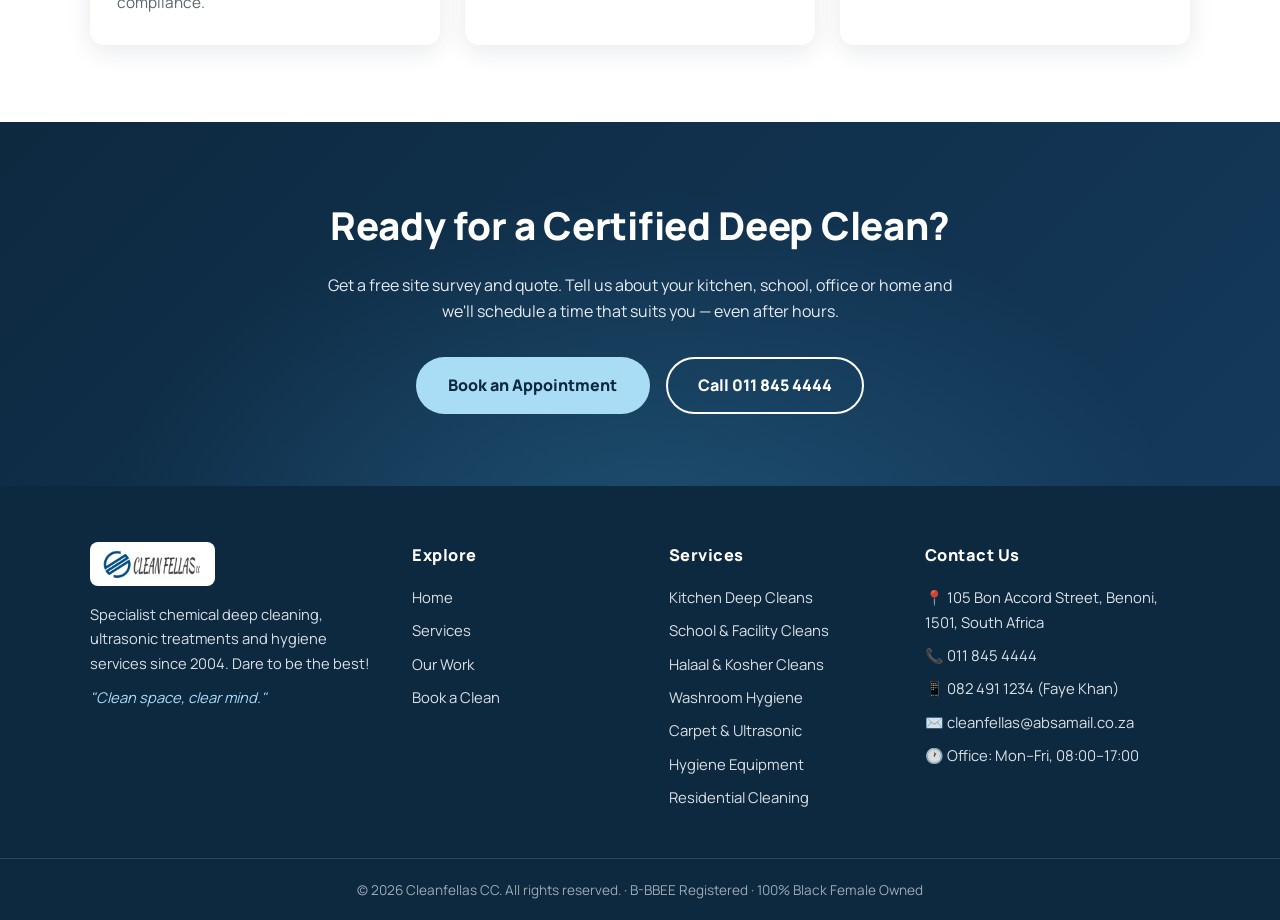
==== commit 8db115ce: "Full SEO pass: sitemap, robots, schema markup, canonical tags, OG/Twitter cards, image compression, " ====
--- a/website/index.html
+++ b/website/index.html
@@ -3,18 +3,107 @@
 <head>
   <meta charset="UTF-8">
   <meta name="viewport" content="width=device-width, initial-scale=1.0">
-  <title>Cleanfellas CC | Specialist Chemical Deep Cleaning &amp; Hygiene Services — Benoni, Gauteng</title>
-  <meta name="description" content="Cleanfellas CC — your trusted partner in professional hygiene &amp; cleaning solutions across Southern Africa since 2004. Kitchen deep cleans, school &amp; facility cleans, SANHA &amp; NIHT certified Halaal cleans, residential cleaning, hygiene equipment services and more. Level 1 B-BBEE, 100% black female owned.">
+  <title>Cleanfellas CC | Deep Cleaning &amp; Hygiene Services — Benoni, Gauteng</title>
+  <meta name="description" content="Cleanfellas CC — specialist chemical deep cleaning, hygiene equipment services and residential cleaning across Southern Africa since 2004. SANHA &amp; NIHT certified, Level 1 B-BBEE, 100% black female owned.">
   <meta name="keywords" content="deep cleaning Benoni, kitchen deep clean Gauteng, chemical deep clean, halaal deep clean SANHA NIHT, school deep cleaning, residential cleaning Gauteng, hygiene equipment services, extractor cleaning, Cleanfellas">
-  <meta property="og:title" content="Cleanfellas CC | Specialist Deep Cleaning &amp; Hygiene Services">
-  <meta property="og:description" content="Trusted by Netcare 911, Nampak, Clover, Ferrero Rocher, Capitec and Skychefs. Chemical deep cleans, residential cleaning and hygiene services since 2004.">
+  <meta name="robots" content="index, follow">
+  <meta name="geo.region" content="ZA-GP">
+  <meta name="geo.placename" content="Benoni, Gauteng">
+  <meta name="geo.position" content="-26.189;28.321">
+  <meta name="ICBM" content="-26.189, 28.321">
+  <link rel="canonical" href="https://www.cleanfellas.co.za/">
+
+  <!-- Open Graph -->
+  <meta property="og:title" content="Cleanfellas CC | Deep Cleaning &amp; Hygiene Services, Benoni">
+  <meta property="og:description" content="Trusted by Netcare 911, Nampak, Clover, Ferrero Rocher, Capitec and Skychefs. Chemical deep cleans and hygiene services since 2004.">
   <meta property="og:type" content="website">
-  <meta property="og:image" content="assets/logo-horizontal.png">
+  <meta property="og:url" content="https://www.cleanfellas.co.za/">
+  <meta property="og:image" content="https://www.cleanfellas.co.za/assets/work-grill-after.jpg">
+  <meta property="og:image:width" content="772">
+  <meta property="og:image:height" content="1030">
+  <meta property="og:site_name" content="Cleanfellas CC">
+  <meta property="og:locale" content="en_ZA">
+
+  <!-- Twitter Card -->
+  <meta name="twitter:card" content="summary_large_image">
+  <meta name="twitter:title" content="Cleanfellas CC | Deep Cleaning &amp; Hygiene Services, Benoni">
+  <meta name="twitter:description" content="Specialist chemical deep cleaning, hygiene equipment services and residential cleaning across Southern Africa since 2004.">
+  <meta name="twitter:image" content="https://www.cleanfellas.co.za/assets/work-grill-after.jpg">
+
   <link rel="icon" type="image/png" href="assets/logo-round.png">
   <link rel="preconnect" href="https://fonts.googleapis.com">
   <link rel="preconnect" href="https://fonts.gstatic.com" crossorigin>
+  <link rel="dns-prefetch" href="//fonts.googleapis.com">
+  <link rel="preload" as="image" href="assets/logo-horizontal.png">
   <link href="https://fonts.googleapis.com/css2?family=Manrope:wght@400;600;700;800&display=swap" rel="stylesheet">
   <link rel="stylesheet" href="css/style.css">
+
+  <!-- Structured Data: LocalBusiness -->
+  <script type="application/ld+json">
+  {
+    "@context": "https://schema.org",
+    "@graph": [
+      {
+        "@type": ["LocalBusiness", "CleaningService"],
+        "@id": "https://www.cleanfellas.co.za/#business",
+        "name": "Cleanfellas CC",
+        "description": "Specialist chemical deep cleaning, hygiene equipment installation and servicing, and residential cleaning across Southern Africa since 2004.",
+        "url": "https://www.cleanfellas.co.za",
+        "telephone": "+27118454444",
+        "email": "cleanfellas@absamail.co.za",
+        "address": {
+          "@type": "PostalAddress",
+          "streetAddress": "105 Bon Accord Street",
+          "addressLocality": "Benoni",
+          "postalCode": "1501",
+          "addressRegion": "Gauteng",
+          "addressCountry": "ZA"
+        },
+        "geo": {
+          "@type": "GeoCoordinates",
+          "latitude": -26.189,
+          "longitude": 28.321
+        },
+        "openingHoursSpecification": [
+          {
+            "@type": "OpeningHoursSpecification",
+            "dayOfWeek": ["Monday","Tuesday","Wednesday","Thursday","Friday"],
+            "opens": "08:00",
+            "closes": "17:00"
+          }
+        ],
+        "areaServed": "Southern Africa",
+        "logo": {
+          "@type": "ImageObject",
+          "url": "https://www.cleanfellas.co.za/assets/logo-horizontal.png",
+          "width": 1200,
+          "height": 367
+        },
+        "image": "https://www.cleanfellas.co.za/assets/work-grill-after.jpg",
+        "hasOfferCatalog": {
+          "@type": "OfferCatalog",
+          "name": "Cleaning Services",
+          "itemListElement": [
+            {"@type": "Offer", "itemOffered": {"@type": "Service", "name": "Commercial Kitchen Deep Cleans"}},
+            {"@type": "Offer", "itemOffered": {"@type": "Service", "name": "School & Facility Deep Cleans"}},
+            {"@type": "Offer", "itemOffered": {"@type": "Service", "name": "Halaal & Kosher Deep Cleans"}},
+            {"@type": "Offer", "itemOffered": {"@type": "Service", "name": "Washroom & Bathroom Hygiene"}},
+            {"@type": "Offer", "itemOffered": {"@type": "Service", "name": "Carpets & Ultrasonic Cleaning"}},
+            {"@type": "Offer", "itemOffered": {"@type": "Service", "name": "Hygiene Equipment Installation & Servicing"}},
+            {"@type": "Offer", "itemOffered": {"@type": "Service", "name": "Residential Cleaning"}}
+          ]
+        },
+        "founder": {
+          "@type": "Person",
+          "name": "Faye Khan",
+          "jobTitle": "Founder & Senior Member"
+        },
+        "foundingDate": "2004",
+        "slogan": "Your Hygiene, Our Priority"
+      }
+    ]
+  }
+  </script>
 </head>
 <body>
 
@@ -22,7 +111,7 @@
 
   <header class="site-header">
     <nav class="nav-bar">
-      <a class="brand" href="index.html"><img src="assets/logo-horizontal.png" alt="Cleanfellas CC logo"></a>
+      <a class="brand" href="index.html"><img src="assets/logo-horizontal.png" alt="Cleanfellas CC logo" width="220" height="67" fetchpriority="high"></a>
       <button class="nav-toggle" aria-label="Toggle menu" aria-expanded="false">&#9776;</button>
       <ul class="nav-links">
         <li><a href="index.html" class="active">Home</a></li>
@@ -369,7 +458,7 @@
       <div class="grid cols-3">
         <div class="card esg-card reveal" style="--d:0s">
           <div class="photo">
-            <img src="assets/esg-governance.jpg" alt="A handshake between business partners" loading="lazy">
+            <img src="assets/esg-governance.jpg" alt="A handshake between business partners" width="900" height="620" loading="lazy">
             <span class="pill">Governance</span>
           </div>
           <div class="body">
@@ -379,7 +468,7 @@
         </div>
         <div class="card esg-card reveal" style="--d:0.1s">
           <div class="photo">
-            <img src="assets/esg-environment.jpg" alt="Hands planting a young tree" loading="lazy">
+            <img src="assets/esg-environment.jpg" alt="Hands planting a young tree" width="900" height="620" loading="lazy">
             <span class="pill">Environment</span>
           </div>
           <div class="body">
@@ -389,7 +478,7 @@
         </div>
         <div class="card esg-card reveal" style="--d:0.2s">
           <div class="photo">
-            <img src="assets/esg-social.jpg" alt="Hands joined together in unity" loading="lazy">
+            <img src="assets/esg-social.jpg" alt="Hands joined together in unity" width="900" height="620" loading="lazy">
             <span class="pill">Social Responsibility</span>
           </div>
           <div class="body">
@@ -415,7 +504,7 @@
   <footer class="site-footer">
     <div class="container footer-grid">
       <div class="footer-brand">
-        <img src="assets/logo-horizontal.png" alt="Cleanfellas CC logo">
+        <img src="assets/logo-horizontal.png" alt="Cleanfellas CC logo" width="220" height="67" loading="lazy">
         <p>Specialist chemical deep cleaning, ultrasonic treatments and hygiene services since 2004. Dare to be the best!</p>
         <p class="footer-tagline">"Clean space, clear mind."</p>
       </div>
--- a/website/css/style.css
+++ b/website/css/style.css
@@ -35,7 +35,9 @@
   overflow-x: hidden;
 }
 
-img { max-width: 100%; display: block; }
+img { max-width: 100%; display: block; height: auto; }
+/* Prevent CLS — images with width/height attrs get aspect-ratio automatically via this rule */
+img[width][height] { aspect-ratio: attr(width) / attr(height); }
 
 .container {
   max-width: var(--max-w);
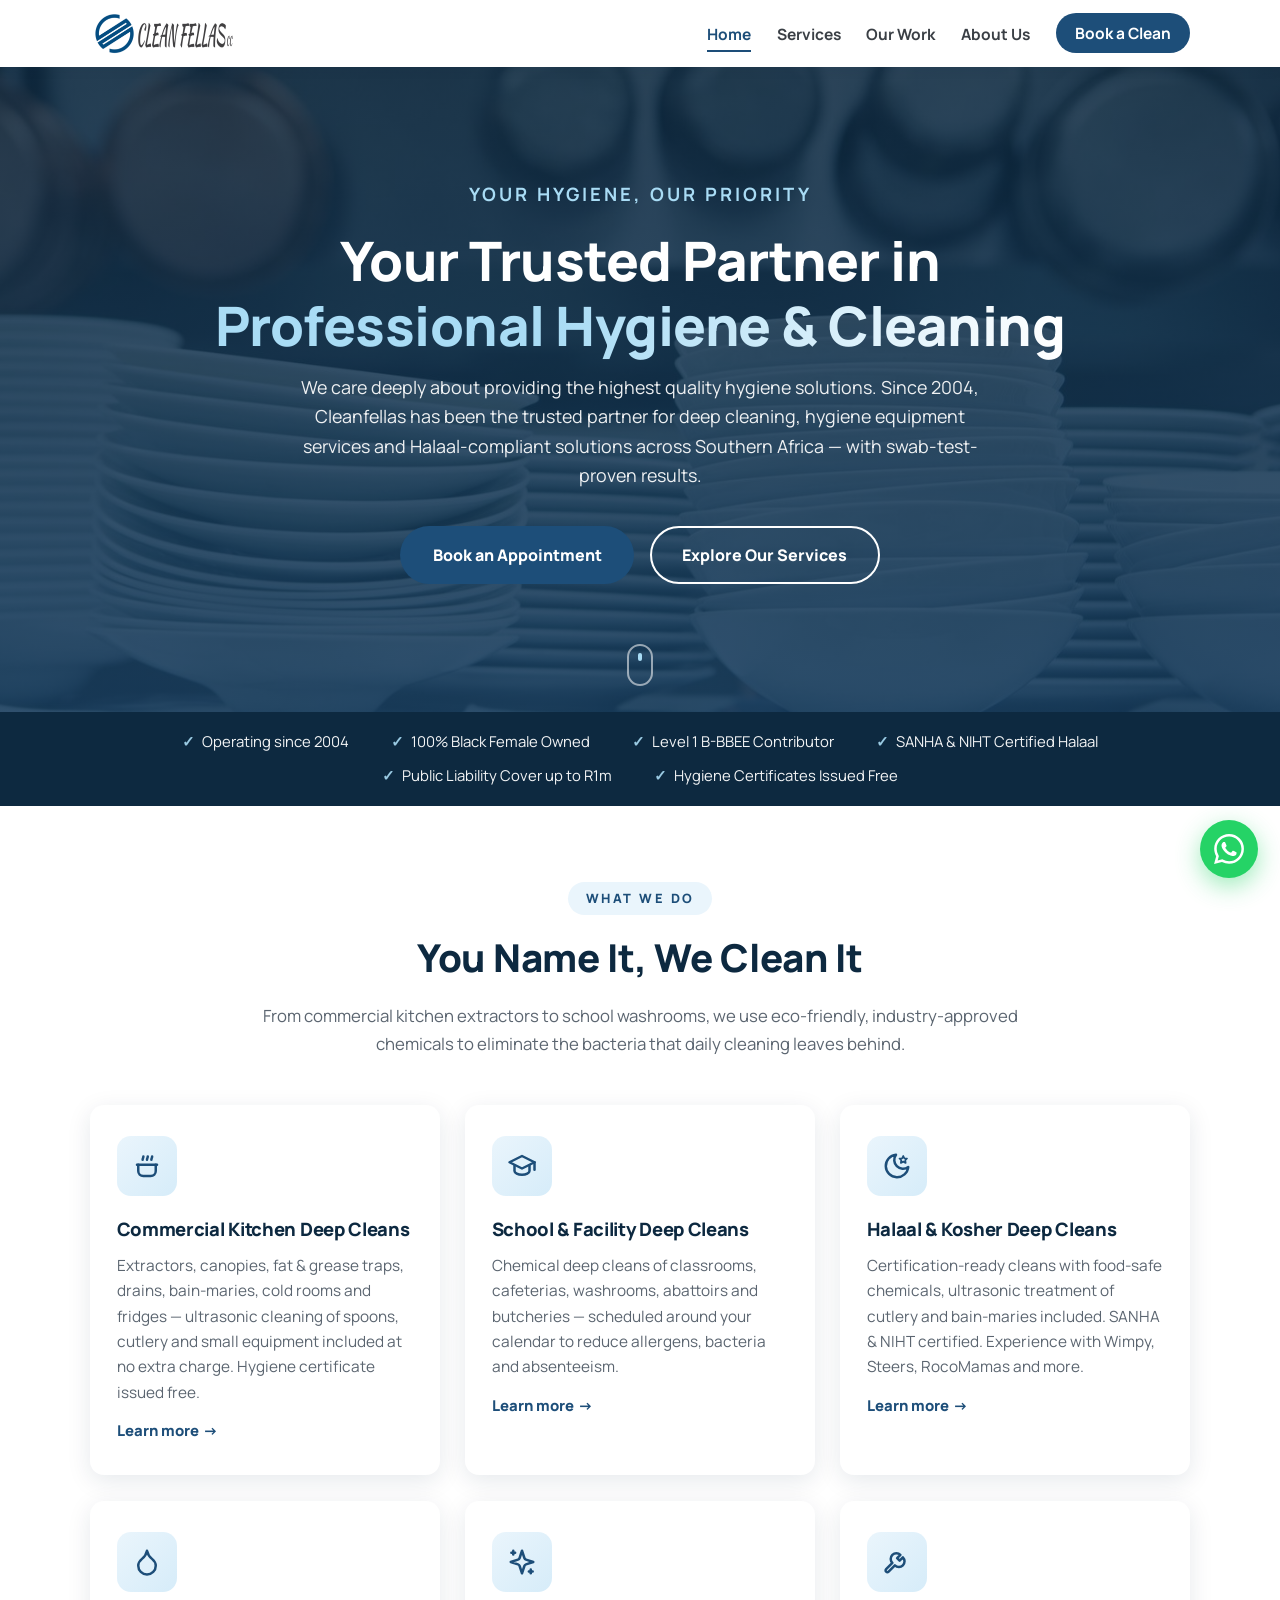
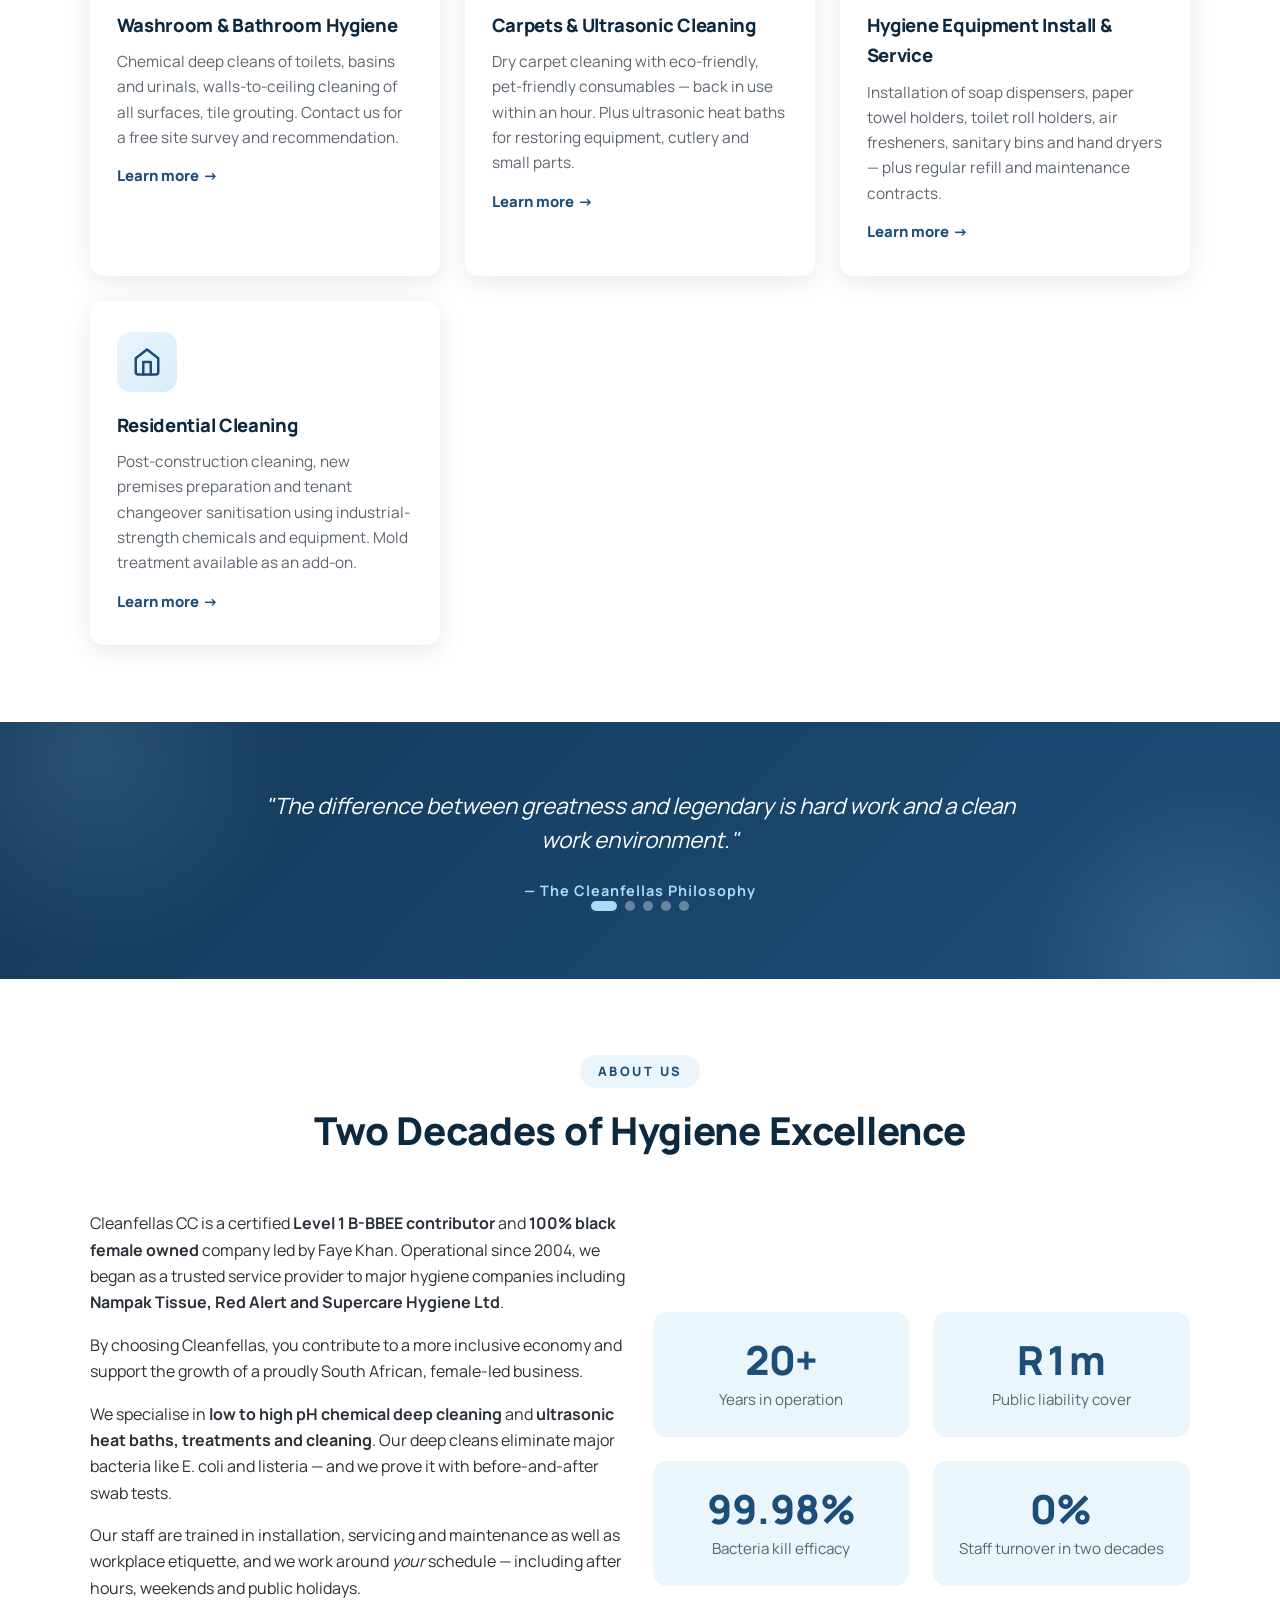
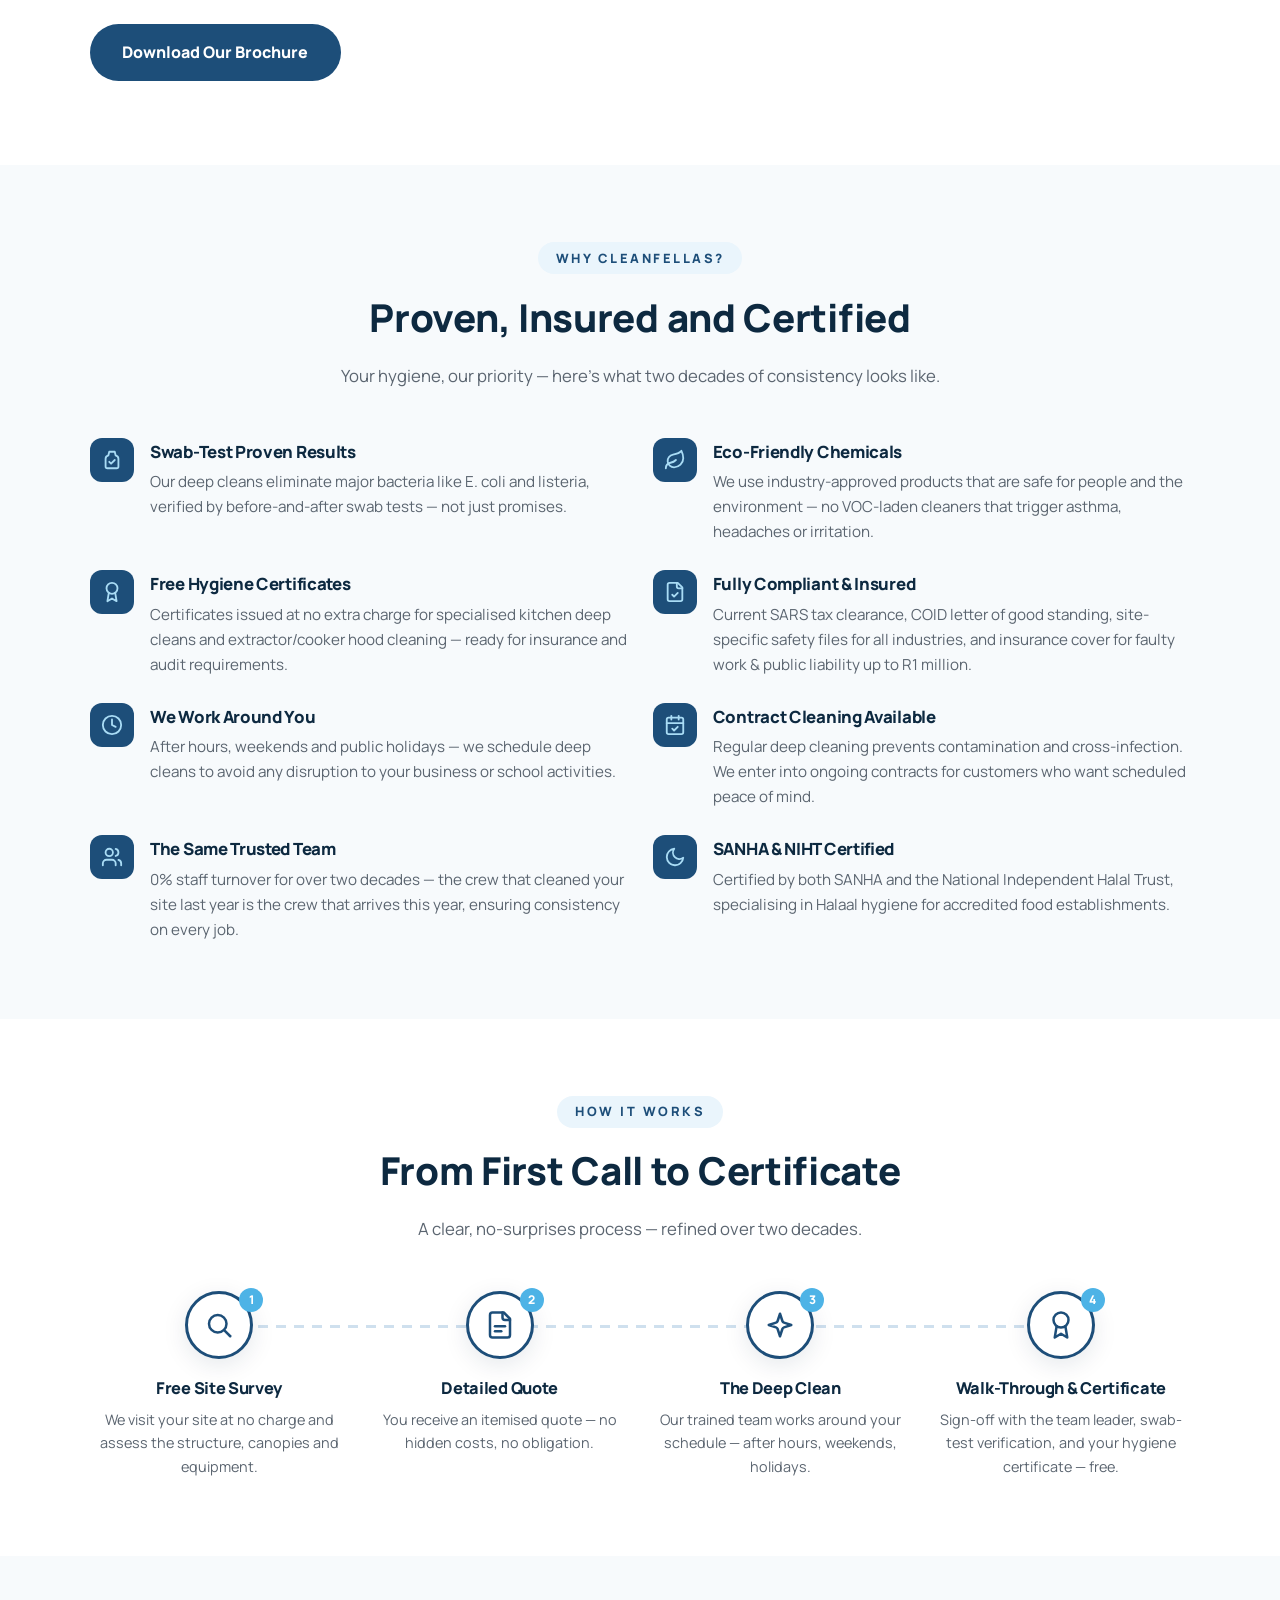
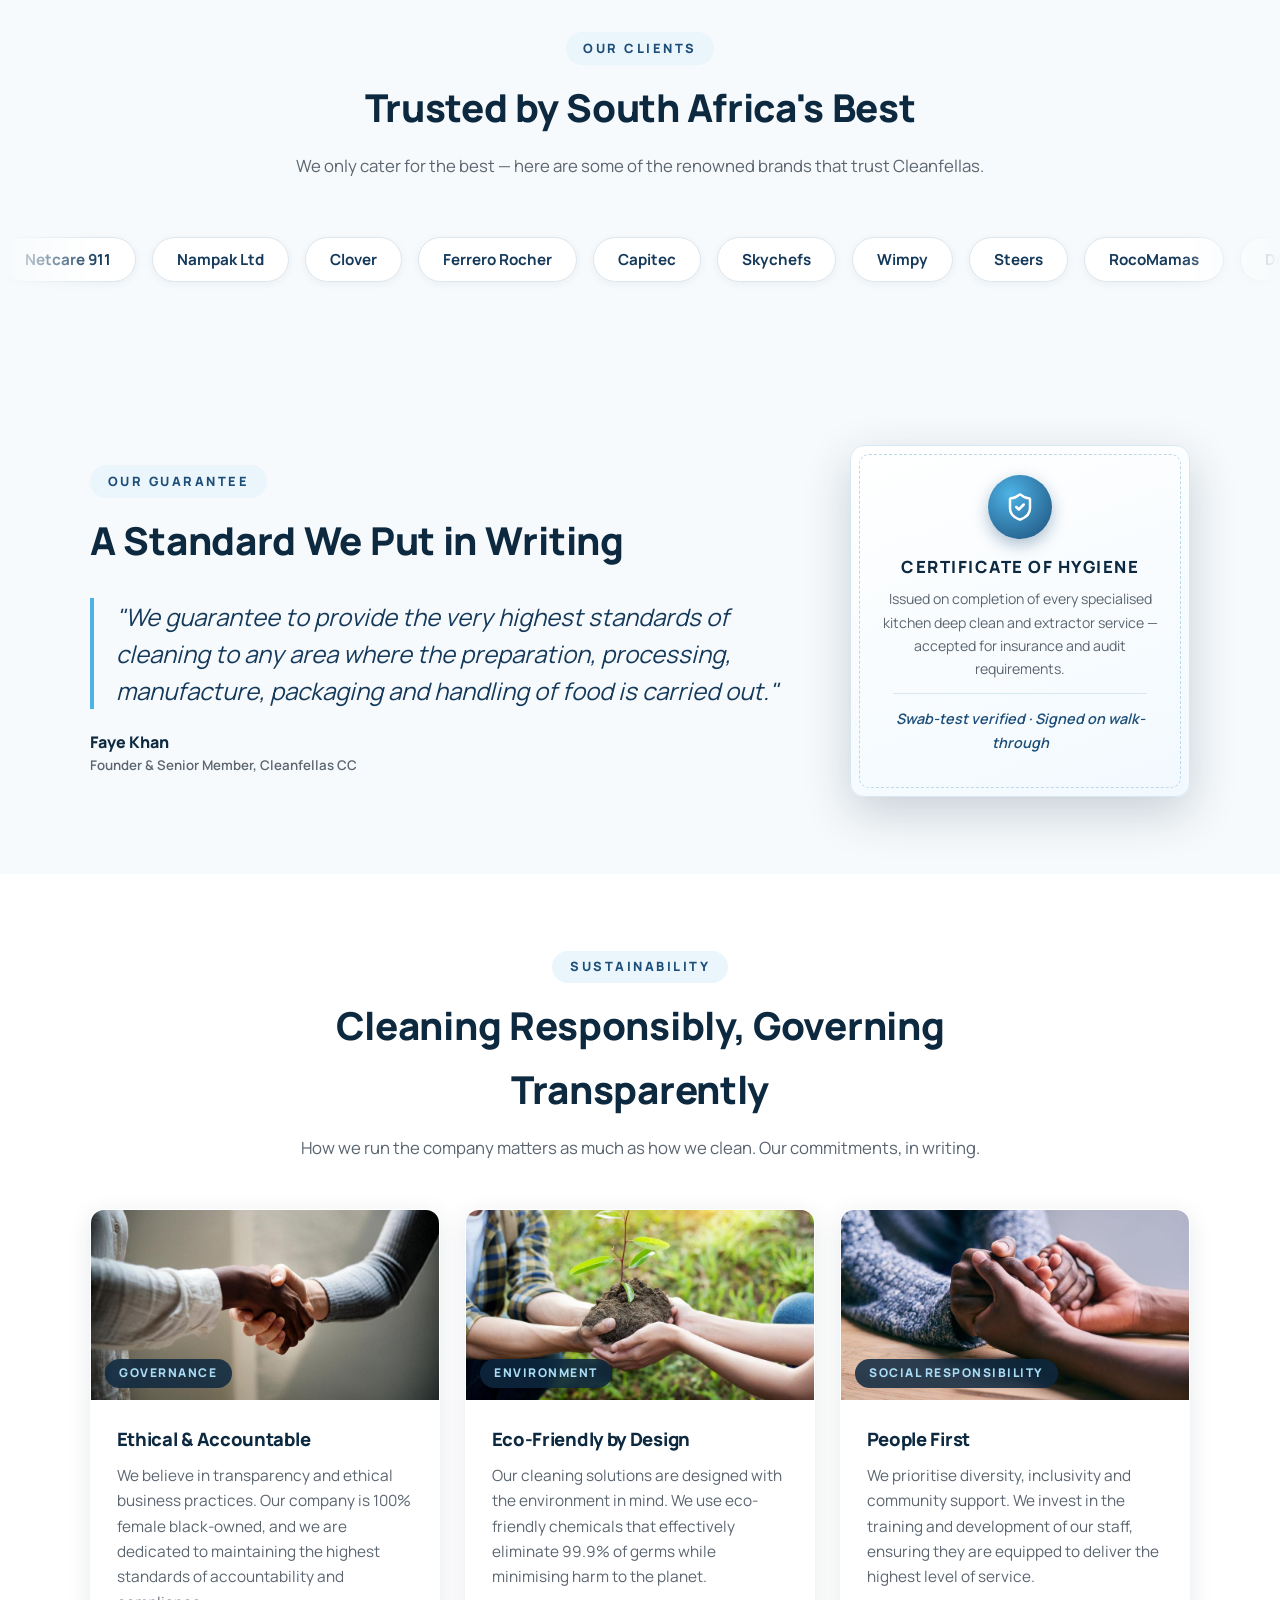
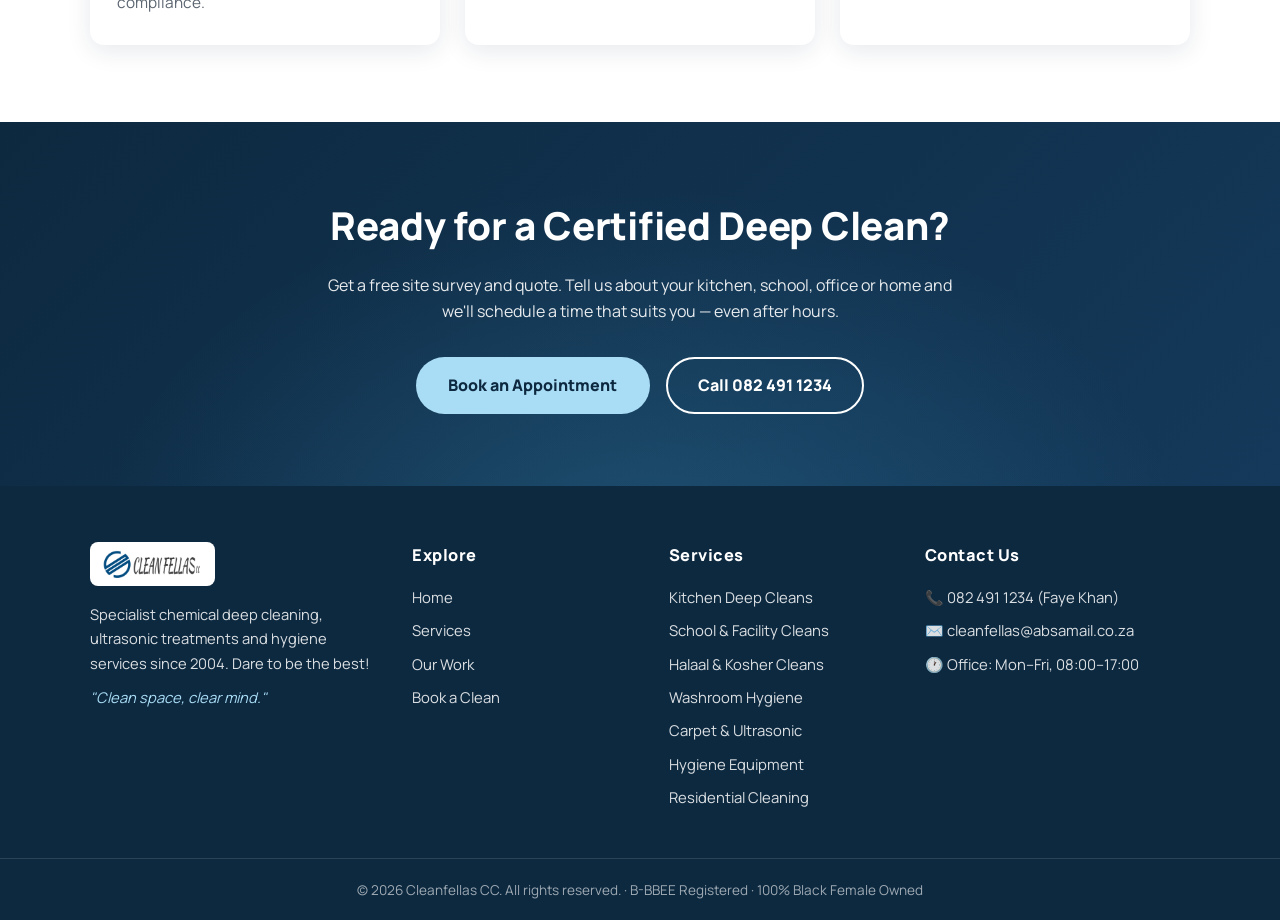
==== commit f3bdc8d4: "Publish the current phone and email, and drop the old landline and street address. Bookings still go" ====
--- a/website/index.html
+++ b/website/index.html
@@ -9,8 +9,6 @@
   <meta name="robots" content="index, follow">
   <meta name="geo.region" content="ZA-GP">
   <meta name="geo.placename" content="Benoni, Gauteng">
-  <meta name="geo.position" content="-26.189;28.321">
-  <meta name="ICBM" content="-26.189, 28.321">
   <link rel="canonical" href="https://www.cleanfellas.co.za/">
 
   <!-- Open Graph -->
@@ -49,21 +47,8 @@
         "name": "Cleanfellas CC",
         "description": "Specialist chemical deep cleaning, hygiene equipment installation and servicing, and residential cleaning across Southern Africa since 2004.",
         "url": "https://www.cleanfellas.co.za",
-        "telephone": "+27118454444",
+        "telephone": "+27824911234",
         "email": "cleanfellas@absamail.co.za",
-        "address": {
-          "@type": "PostalAddress",
-          "streetAddress": "105 Bon Accord Street",
-          "addressLocality": "Benoni",
-          "postalCode": "1501",
-          "addressRegion": "Gauteng",
-          "addressCountry": "ZA"
-        },
-        "geo": {
-          "@type": "GeoCoordinates",
-          "latitude": -26.189,
-          "longitude": 28.321
-        },
         "openingHoursSpecification": [
           {
             "@type": "OpeningHoursSpecification",
@@ -496,7 +481,7 @@
     <p class="reveal" style="--d:0.1s">Get a free site survey and quote. Tell us about your kitchen, school, office or home and we'll schedule a time that suits you — even after hours.</p>
     <div class="hero-actions reveal" style="--d:0.2s">
       <a href="booking.html" class="btn btn-primary" style="background:var(--sky); color:var(--navy-darker);">Book an Appointment</a>
-      <a href="tel:0118454444" class="btn btn-outline">Call 011 845 4444</a>
+      <a href="tel:0824911234" class="btn btn-outline">Call 082 491 1234</a>
     </div>
   </section>
 
@@ -532,9 +517,7 @@
       <div>
         <h4>Contact Us</h4>
         <ul>
-          <li>📍 105 Bon Accord Street, Benoni, 1501, South Africa</li>
-          <li>📞 <a href="tel:0118454444">011 845 4444</a></li>
-          <li>📱 <a href="tel:0824911234">082 491 1234</a> (Faye Khan)</li>
+          <li>📞 <a href="tel:0824911234">082 491 1234</a> (Faye Khan)</li>
           <li>✉️ <a href="mailto:cleanfellas@absamail.co.za">cleanfellas@absamail.co.za</a></li>
           <li>🕐 Office: Mon–Fri, 08:00–17:00</li>
         </ul>
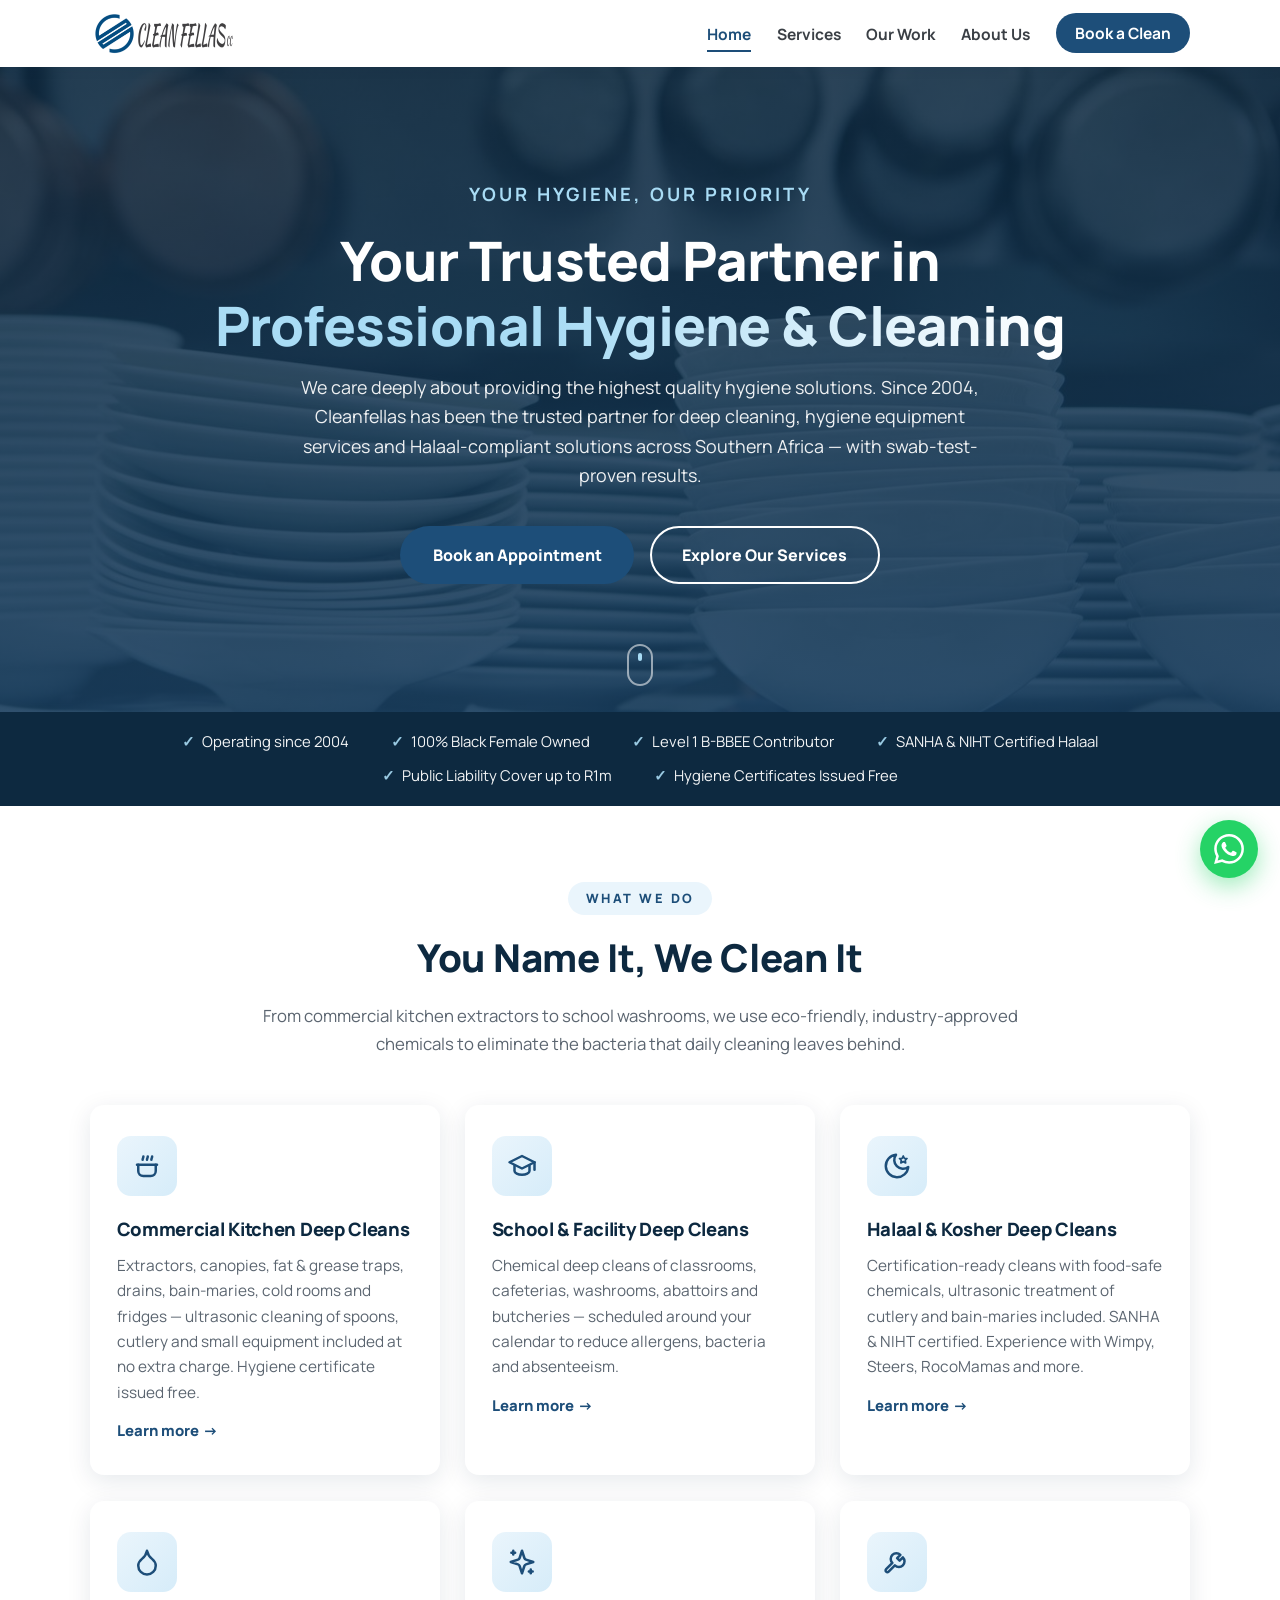
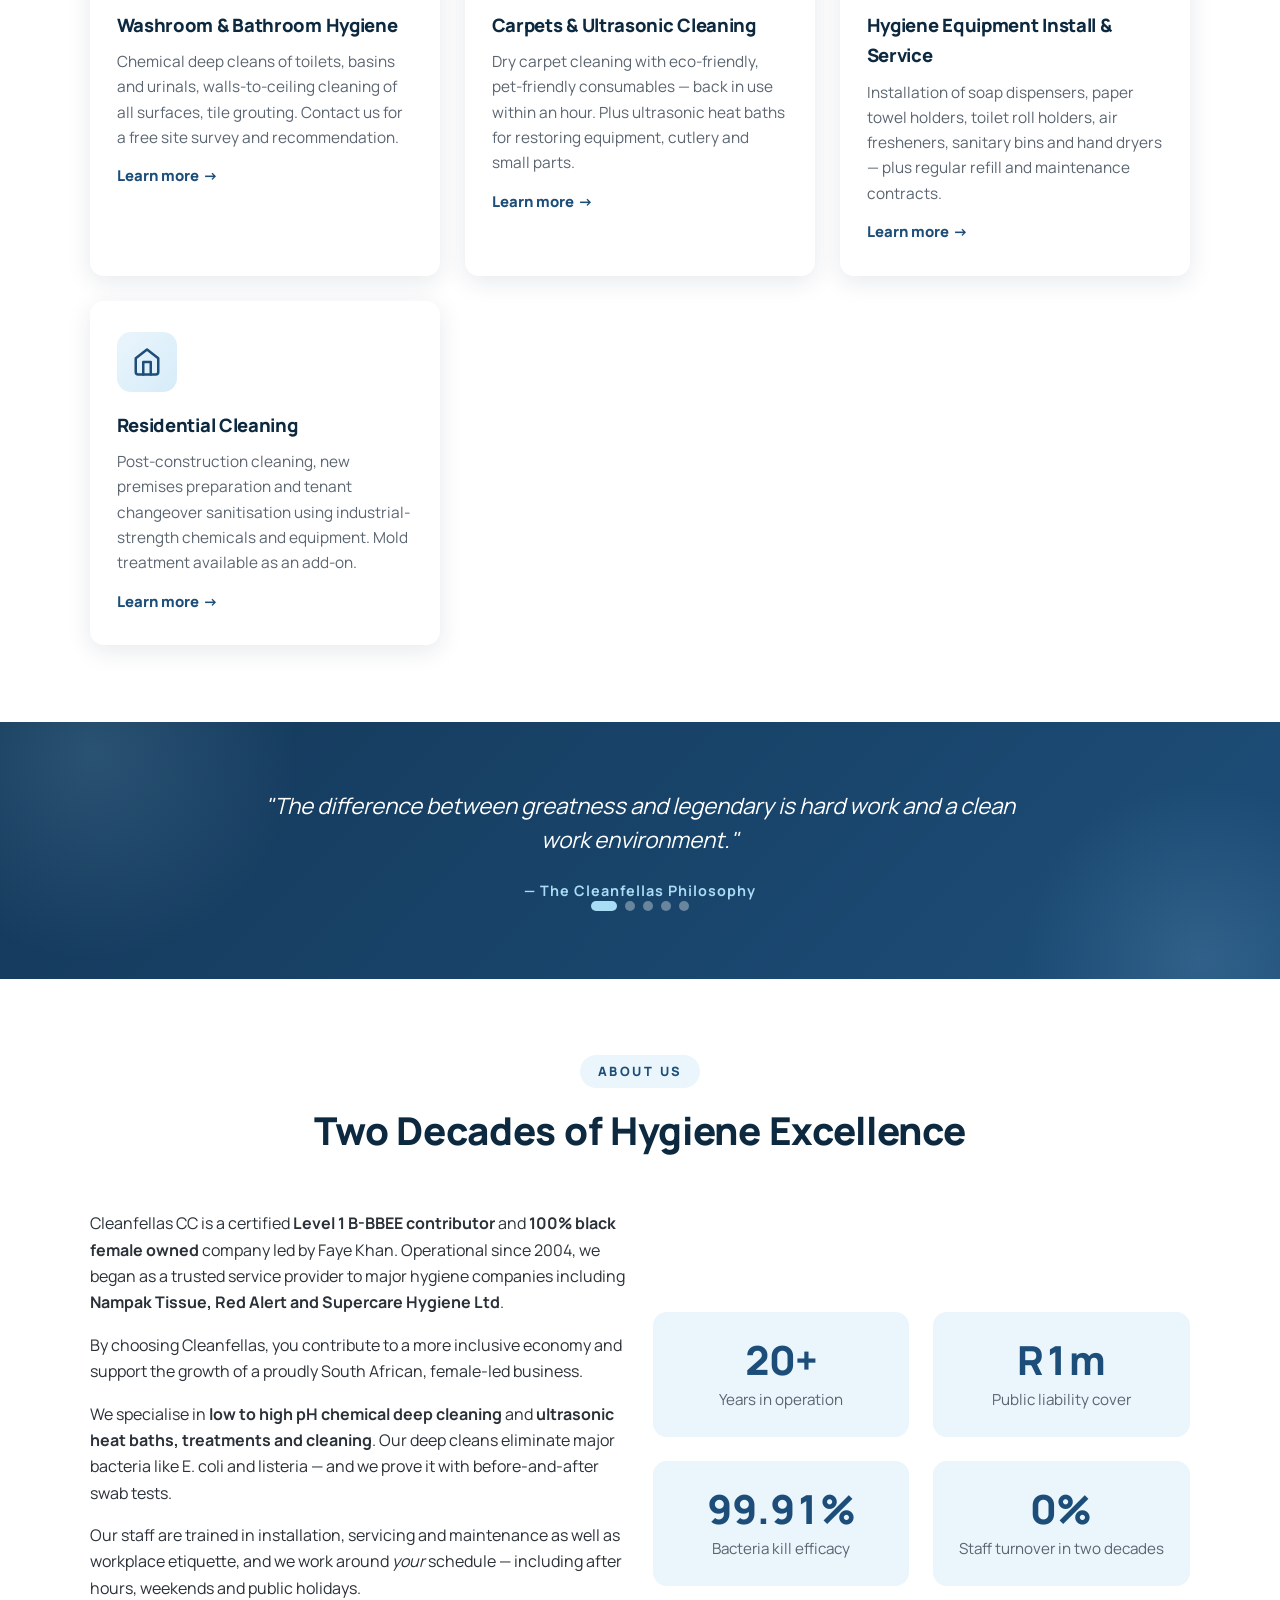
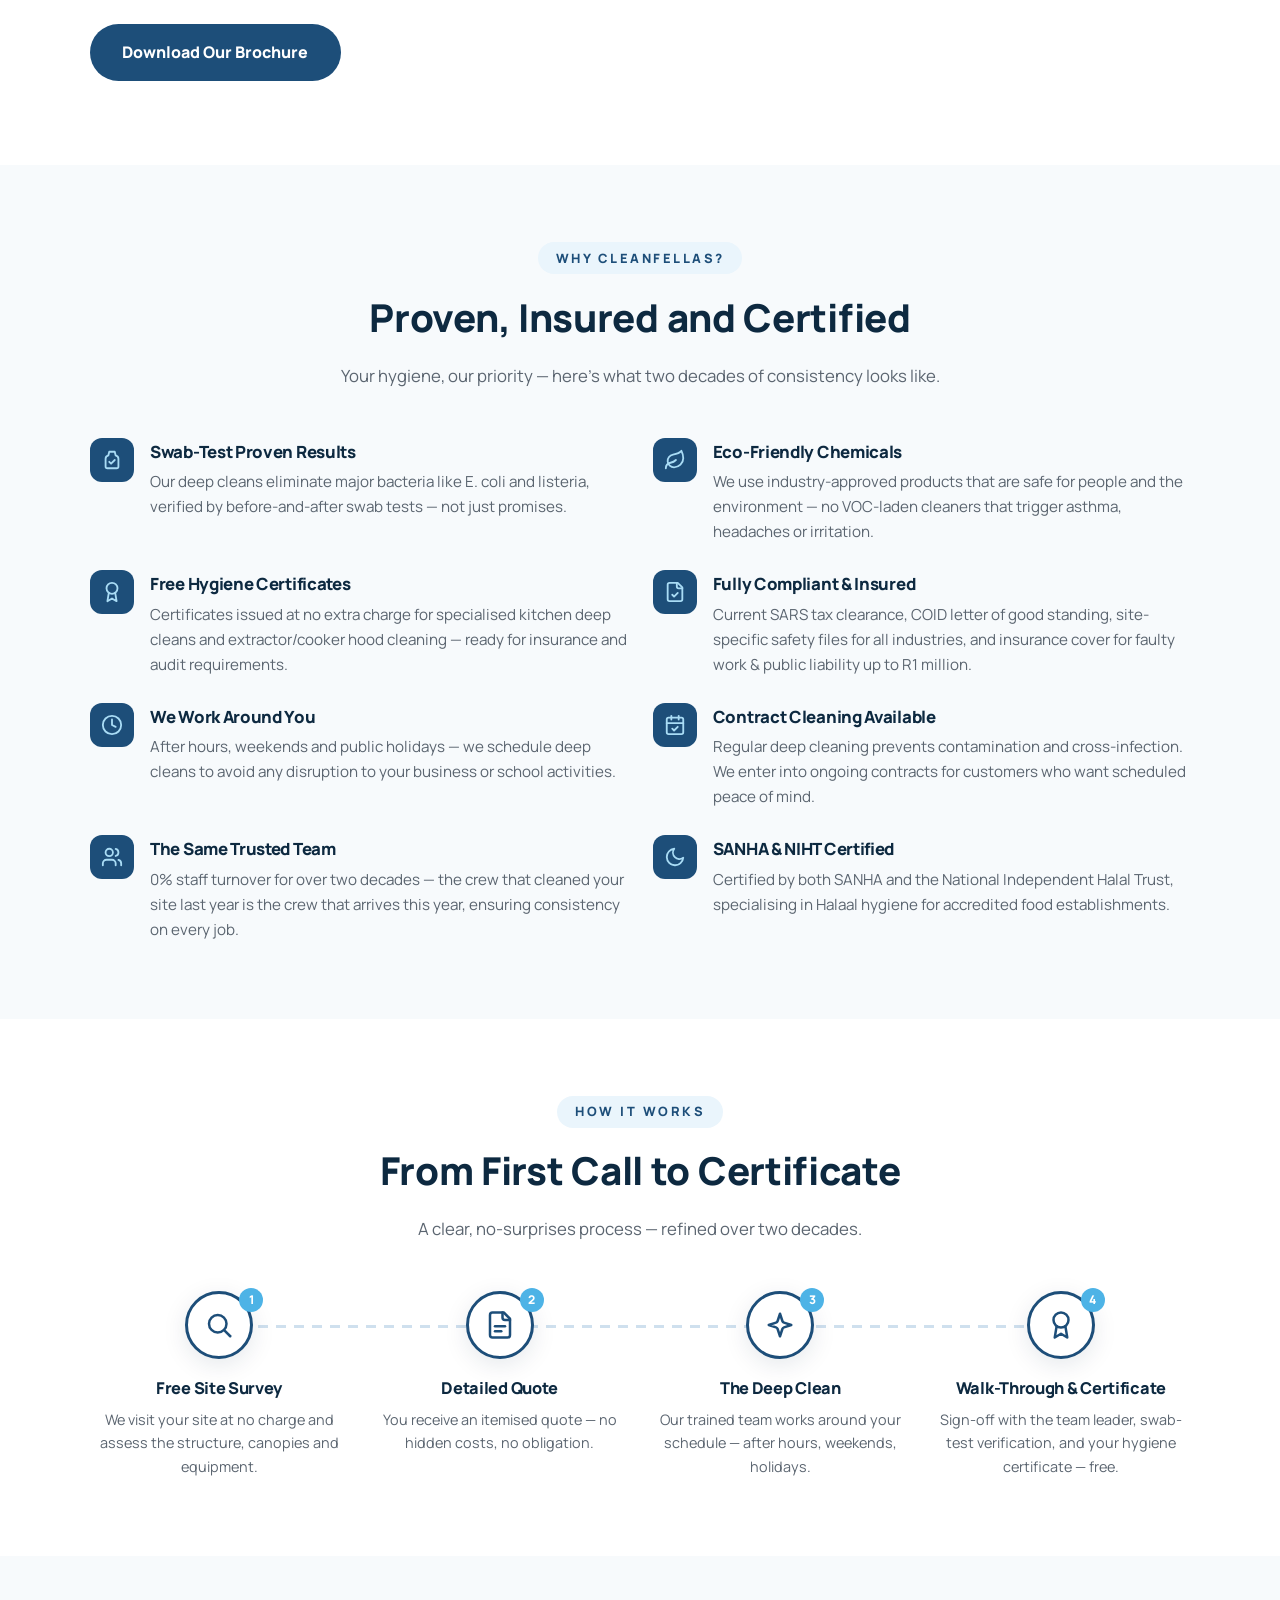
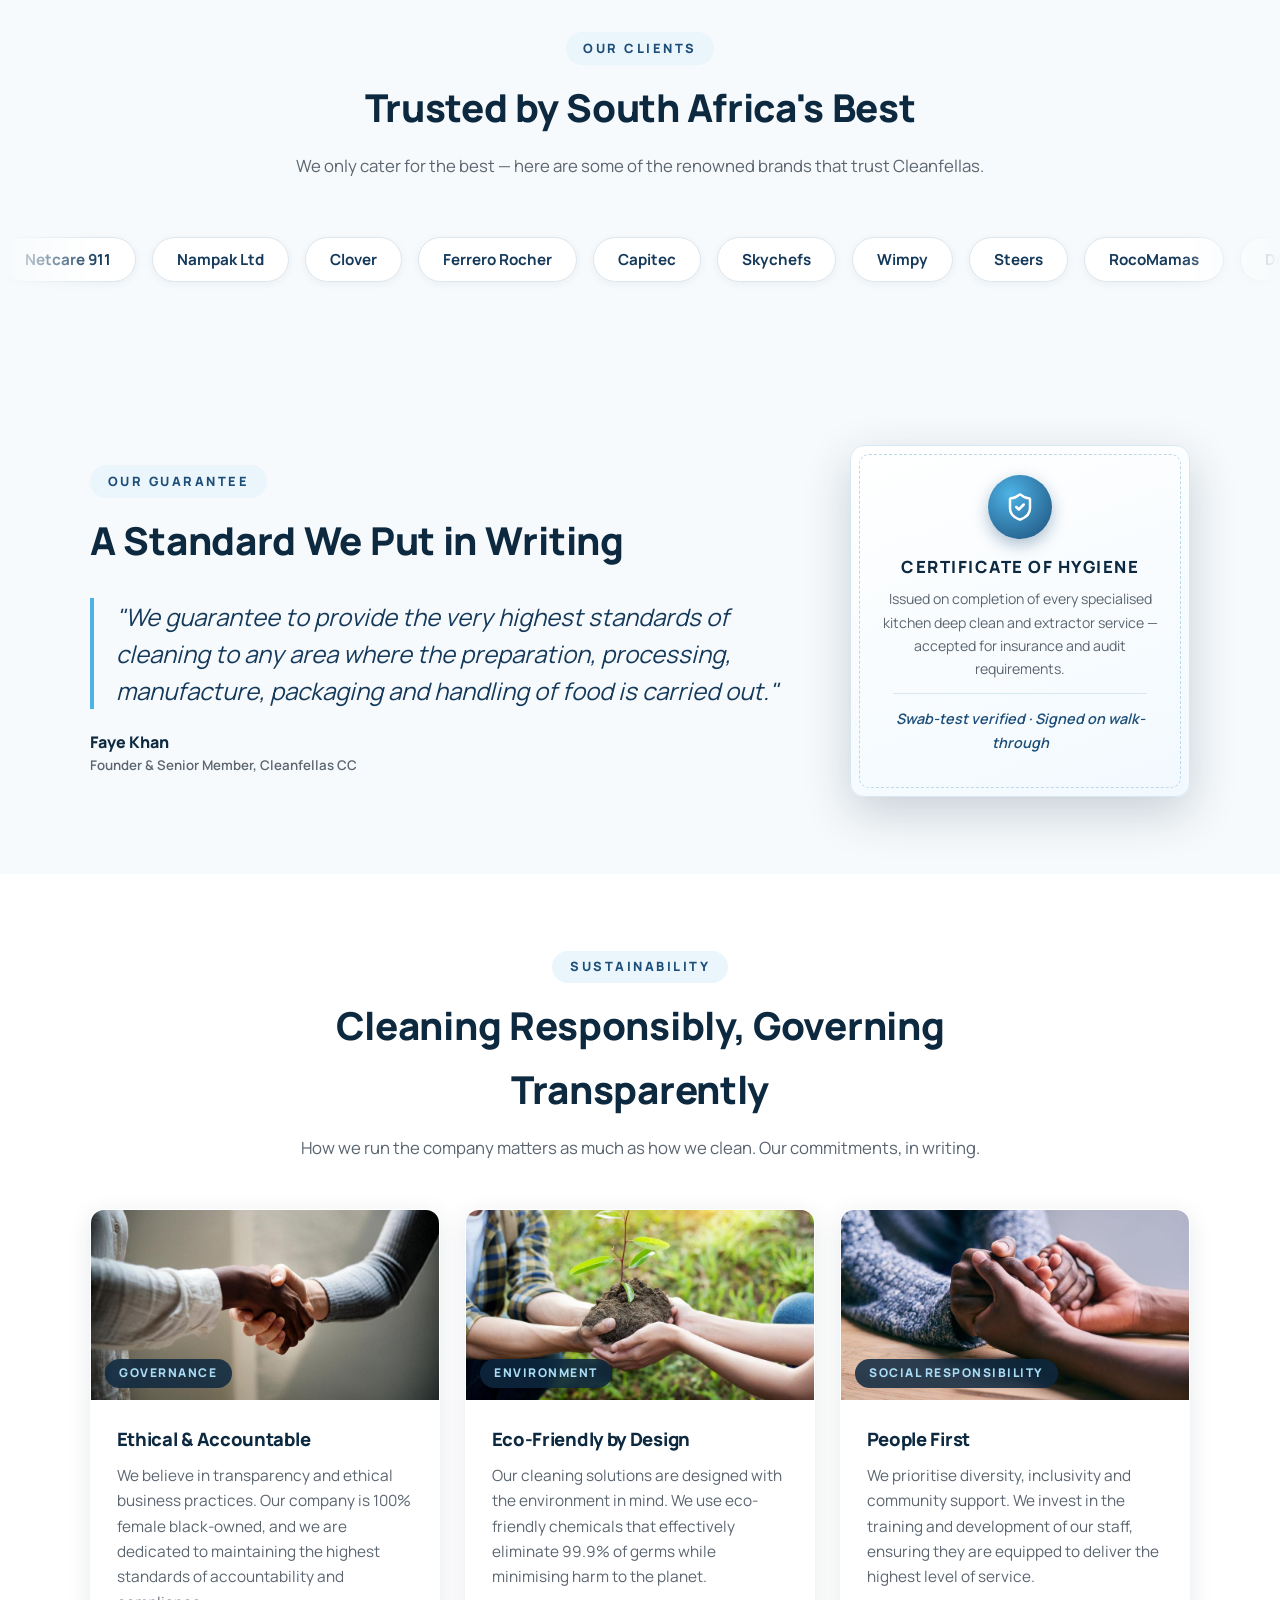
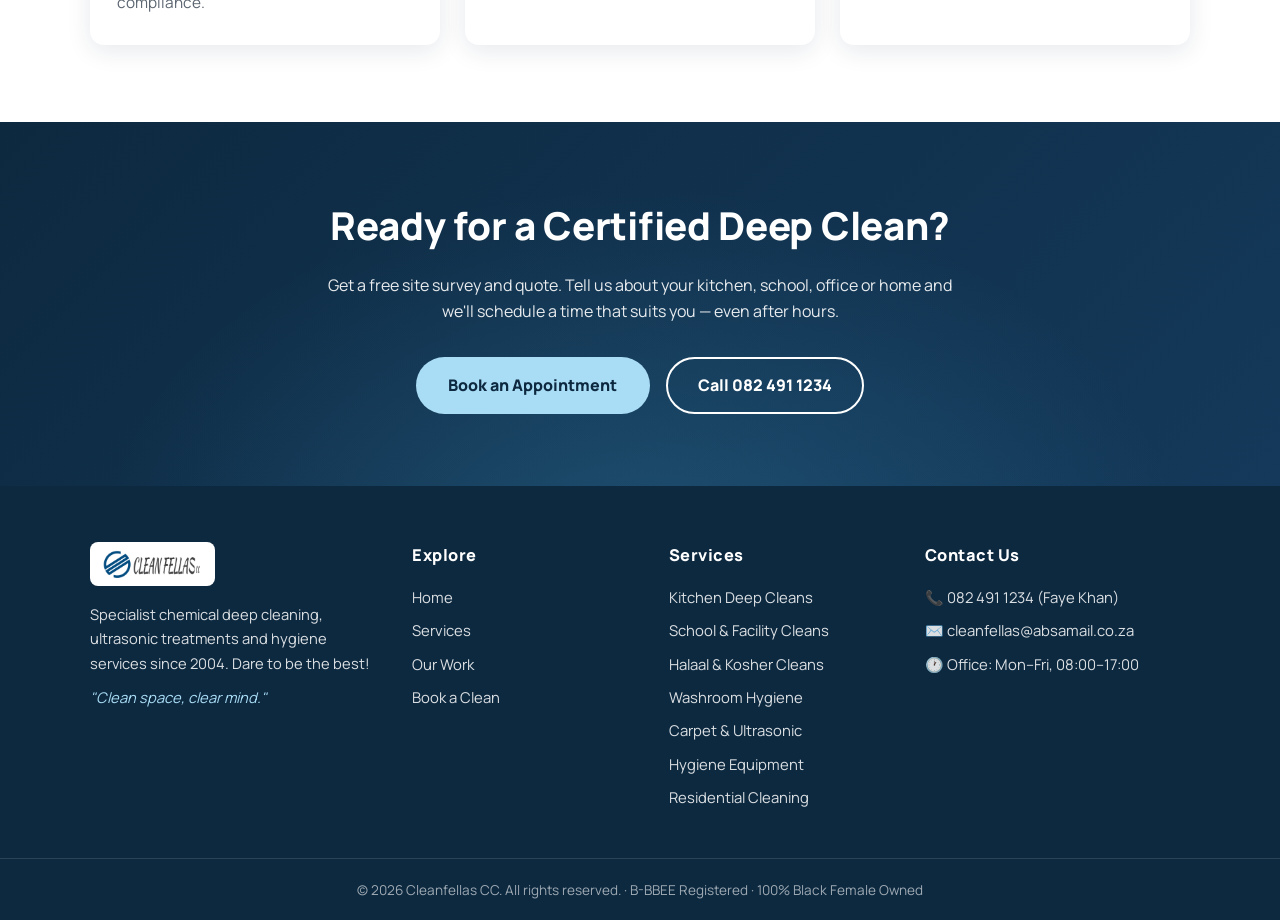
==== commit 0748572f: "Add Tag Manager so bookings, calls, and WhatsApp taps can be counted as conversions. Send the kitche" ====
--- a/website/index.html
+++ b/website/index.html
@@ -3,6 +3,15 @@
 <head>
   <meta charset="UTF-8">
   <meta name="viewport" content="width=device-width, initial-scale=1.0">
+  <script async src="https://www.googletagmanager.com/gtm.js?id=GTM-PLGRHM63"></script>
+  <script>
+    window.dataLayer = window.dataLayer || [];
+    function gtag(){dataLayer.push(arguments);}
+    gtag('js', new Date());
+    window.cfTrack = function (name, params) {
+      window.dataLayer.push(Object.assign({ event: name }, params || {}));
+    };
+  </script>
   <title>Cleanfellas CC | Deep Cleaning &amp; Hygiene Services — Benoni, Gauteng</title>
   <meta name="description" content="Cleanfellas CC — specialist chemical deep cleaning, hygiene equipment services and residential cleaning across Southern Africa since 2004. SANHA &amp; NIHT certified, Level 1 B-BBEE, 100% black female owned.">
   <meta name="keywords" content="deep cleaning Benoni, kitchen deep clean Gauteng, chemical deep clean, halaal deep clean SANHA NIHT, school deep cleaning, residential cleaning Gauteng, hygiene equipment services, extractor cleaning, Cleanfellas">
@@ -502,7 +511,7 @@
           <li><a href="booking.html">Book a Clean</a></li>
         </ul>
       </div>
-      <div>
+      <div class="footer-services">
         <h4>Services</h4>
         <ul>
           <li><a href="services.html#kitchens">Kitchen Deep Cleans</a></li>
--- a/website/css/style.css
+++ b/website/css/style.css
@@ -1332,8 +1332,40 @@
   .gallery-grid { grid-template-columns: 1fr; }
   .form-grid { grid-template-columns: 1fr; }
   .footer-grid { grid-template-columns: 1fr; }
-  .hero { padding: 4.5rem 1.25rem 5.5rem; }
-  .section { padding: 3.2rem 0; }
+  .hero { padding: 2rem 1.25rem 2.2rem; }
+  .hero h1 { font-size: 1.65rem; margin-bottom: 0.6rem; }
+  .hero .tagline { margin-bottom: 0.55rem; letter-spacing: 1.5px; font-size: 0.78rem; }
+  .hero p.sub { font-size: 0.95rem; line-height: 1.5; margin-bottom: 1.1rem; }
+  .scroll-cue { display: none; }
+  .section { padding: 1.75rem 0; }
+  .section-head { margin-bottom: 1.25rem; }
+  .page-hero, .cta-band { padding: 2.2rem 1.25rem; }
+  .cta-band p { margin-bottom: 1.1rem; }
+  .quote-band { padding: 2.1rem 1.25rem; }
+  .trust-strip .container {
+    flex-wrap: nowrap;
+    justify-content: flex-start;
+    overflow-x: auto;
+    gap: 0.55rem 1.25rem;
+    scrollbar-width: none;
+  }
+  .trust-strip .container::-webkit-scrollbar { display: none; }
+  .trust-strip span { white-space: nowrap; flex: none; }
+  #services .grid.cols-3 { grid-template-columns: 1fr 1fr; gap: 0.75rem; }
+  #services .card { padding: 1rem 0.8rem; }
+  #services .card p { display: none; }
+  #services .card h3 { font-size: 0.95rem; margin-bottom: 0.35rem; }
+  #services .card .icon { width: 42px; height: 42px; margin-bottom: 0.55rem; }
+  #services .card .icon svg { width: 22px; height: 22px; }
+  #services .card a.learn { margin-top: 0.35rem; font-size: 0.85rem; }
+  .service-block { padding: 1.75rem 0; gap: 1rem; }
+  .service-block h3 { align-items: flex-start; font-size: 1.3rem; }
+  .service-block h3 svg { margin-top: 0.15rem; }
+  .service-block .media img, .service-block .media .icon-hero { height: 160px; }
+  .service-block ul { display: grid; grid-template-columns: 1fr 1fr; column-gap: 0.75rem; }
+  .service-block ul li { font-size: 0.88rem; }
+  .site-footer { padding-top: 2rem; }
+  .footer-services { display: none; }
   .stats { grid-template-columns: 1fr 1fr; }
   .lightbox .lb-prev { left: 0.5rem; }
   .lightbox .lb-next { right: 0.5rem; }
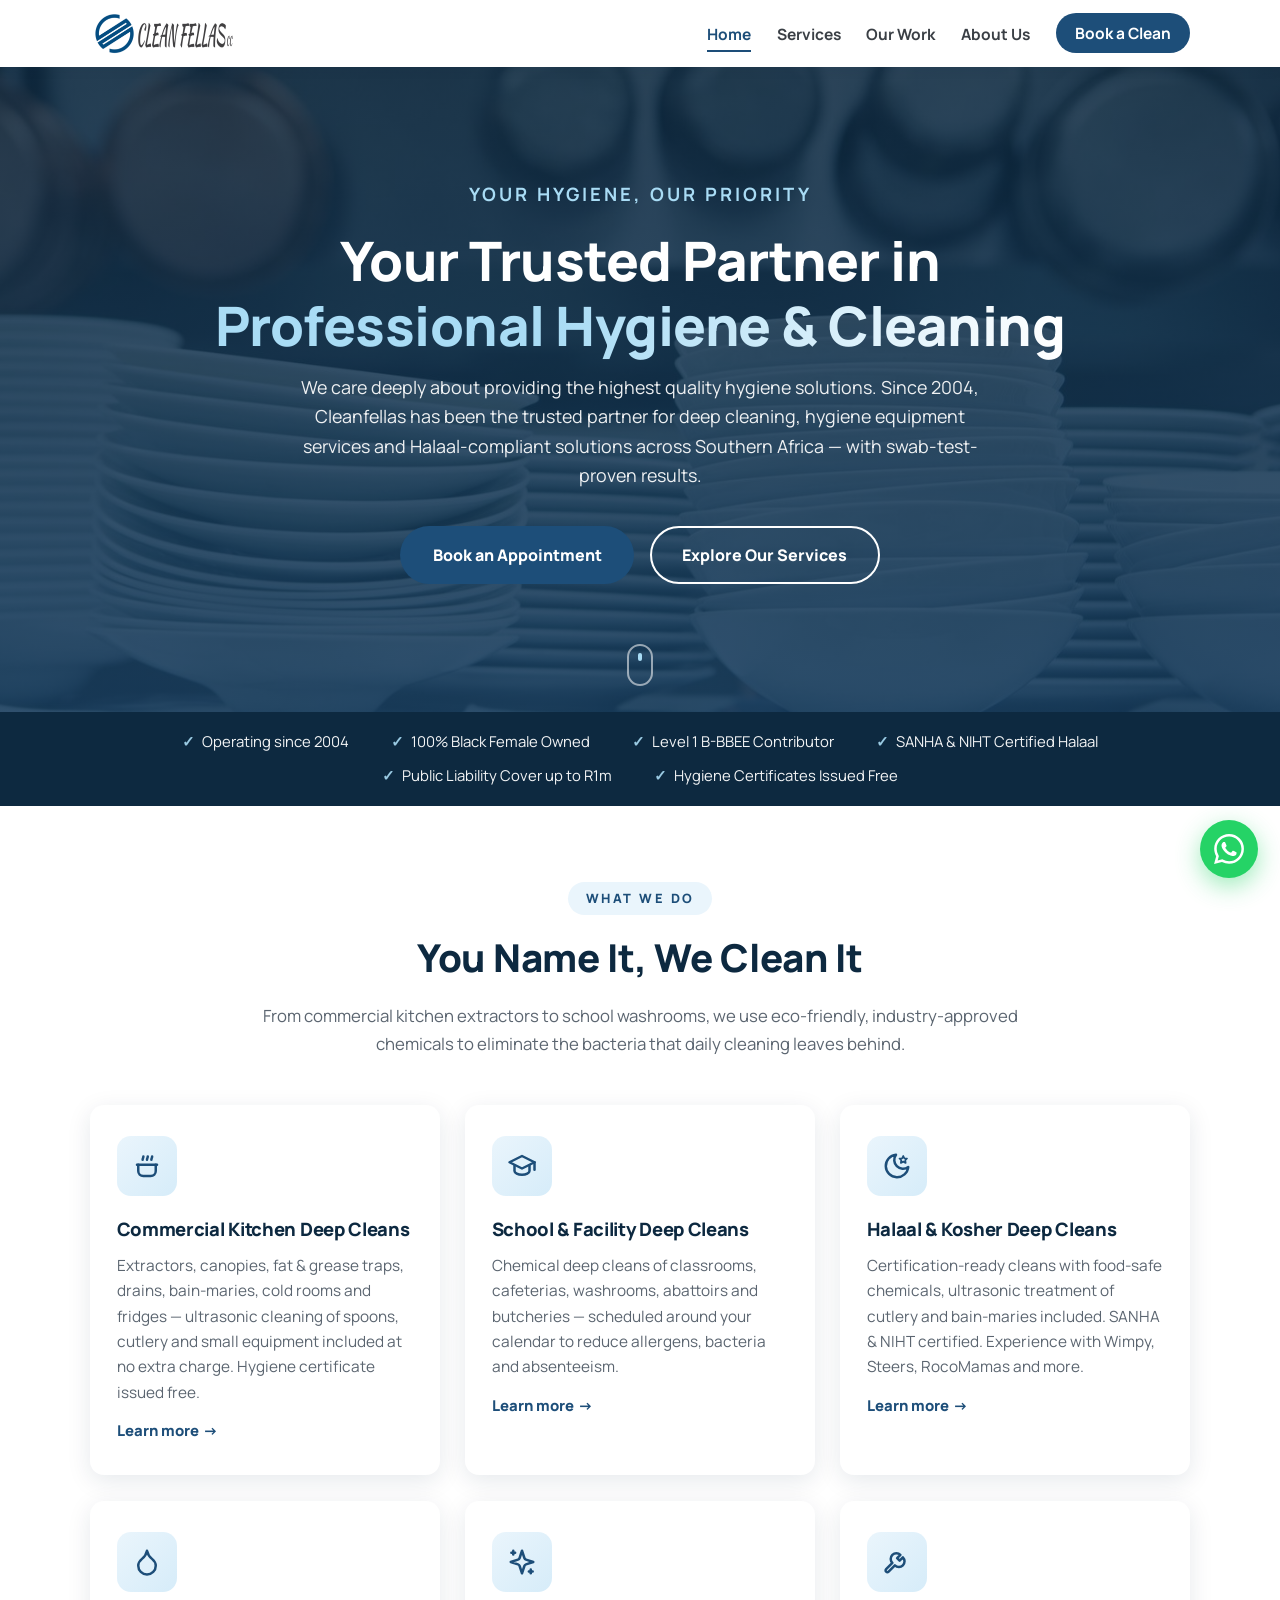
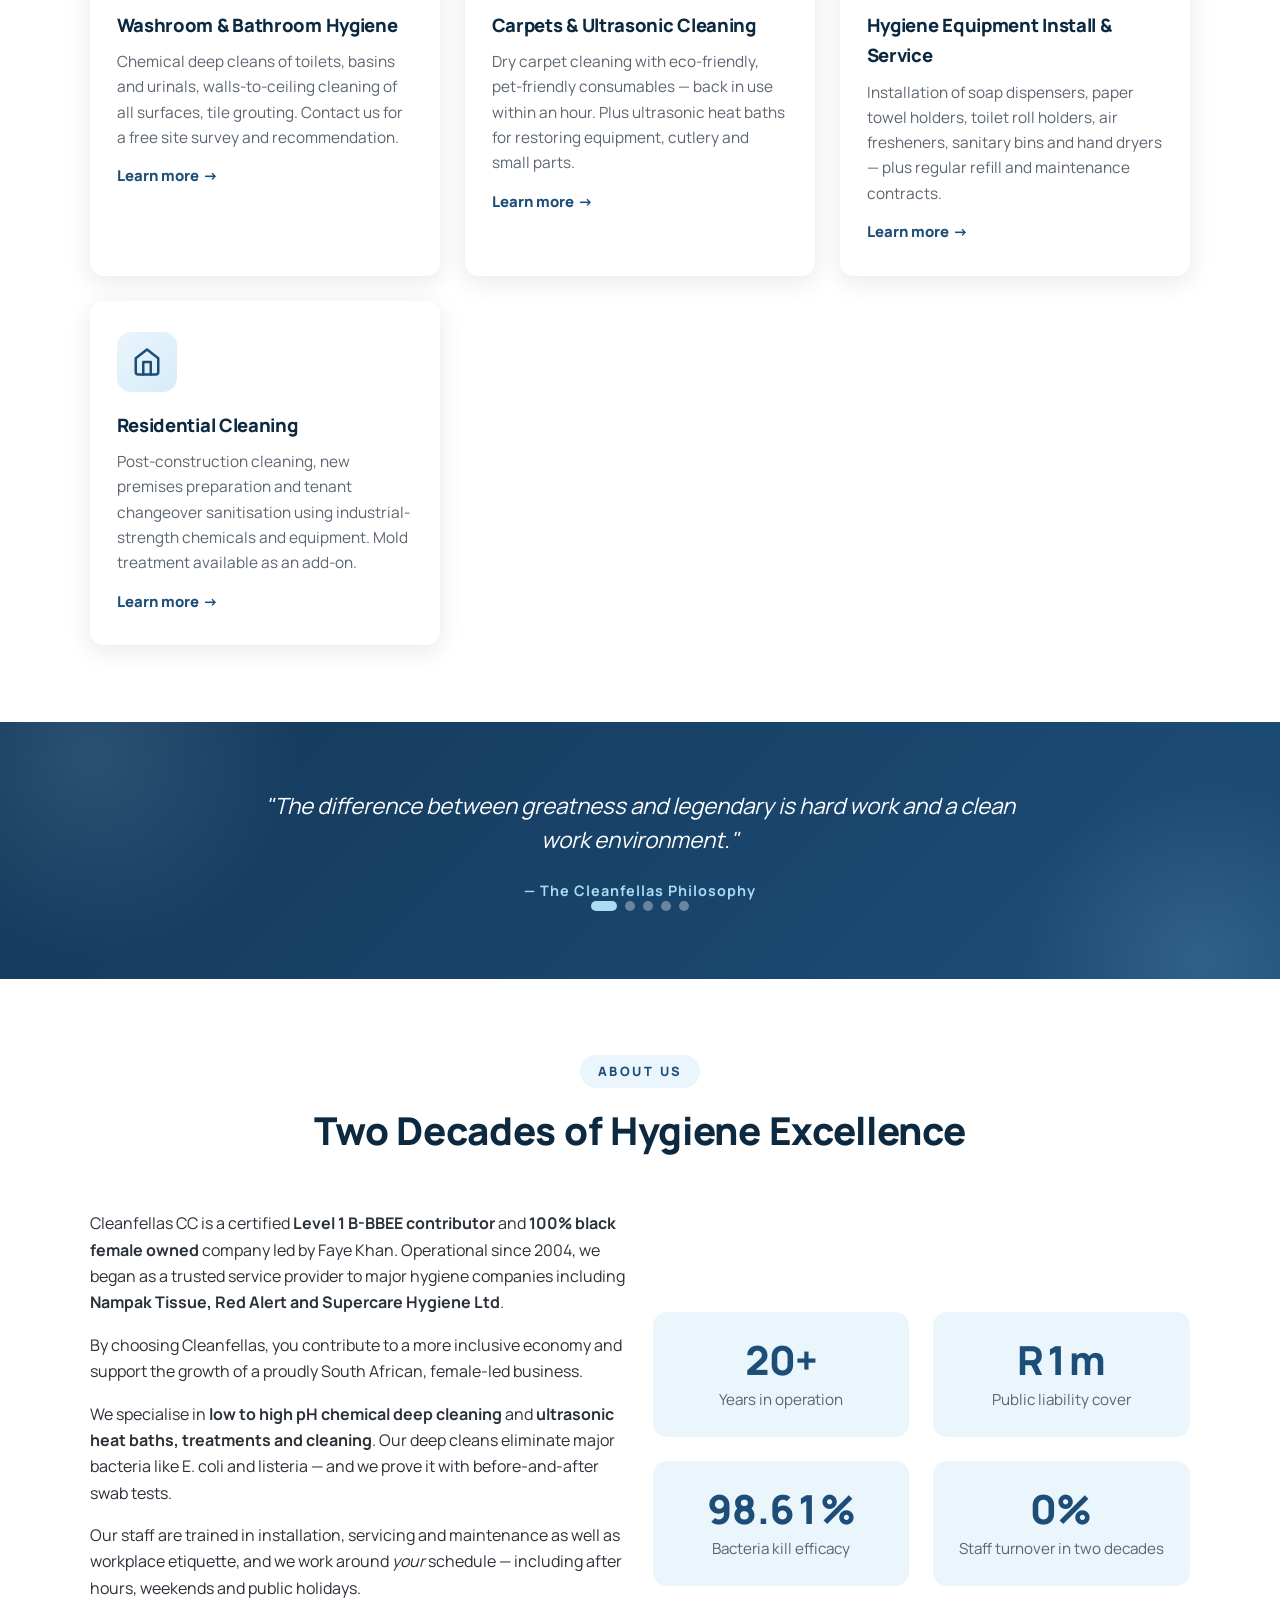
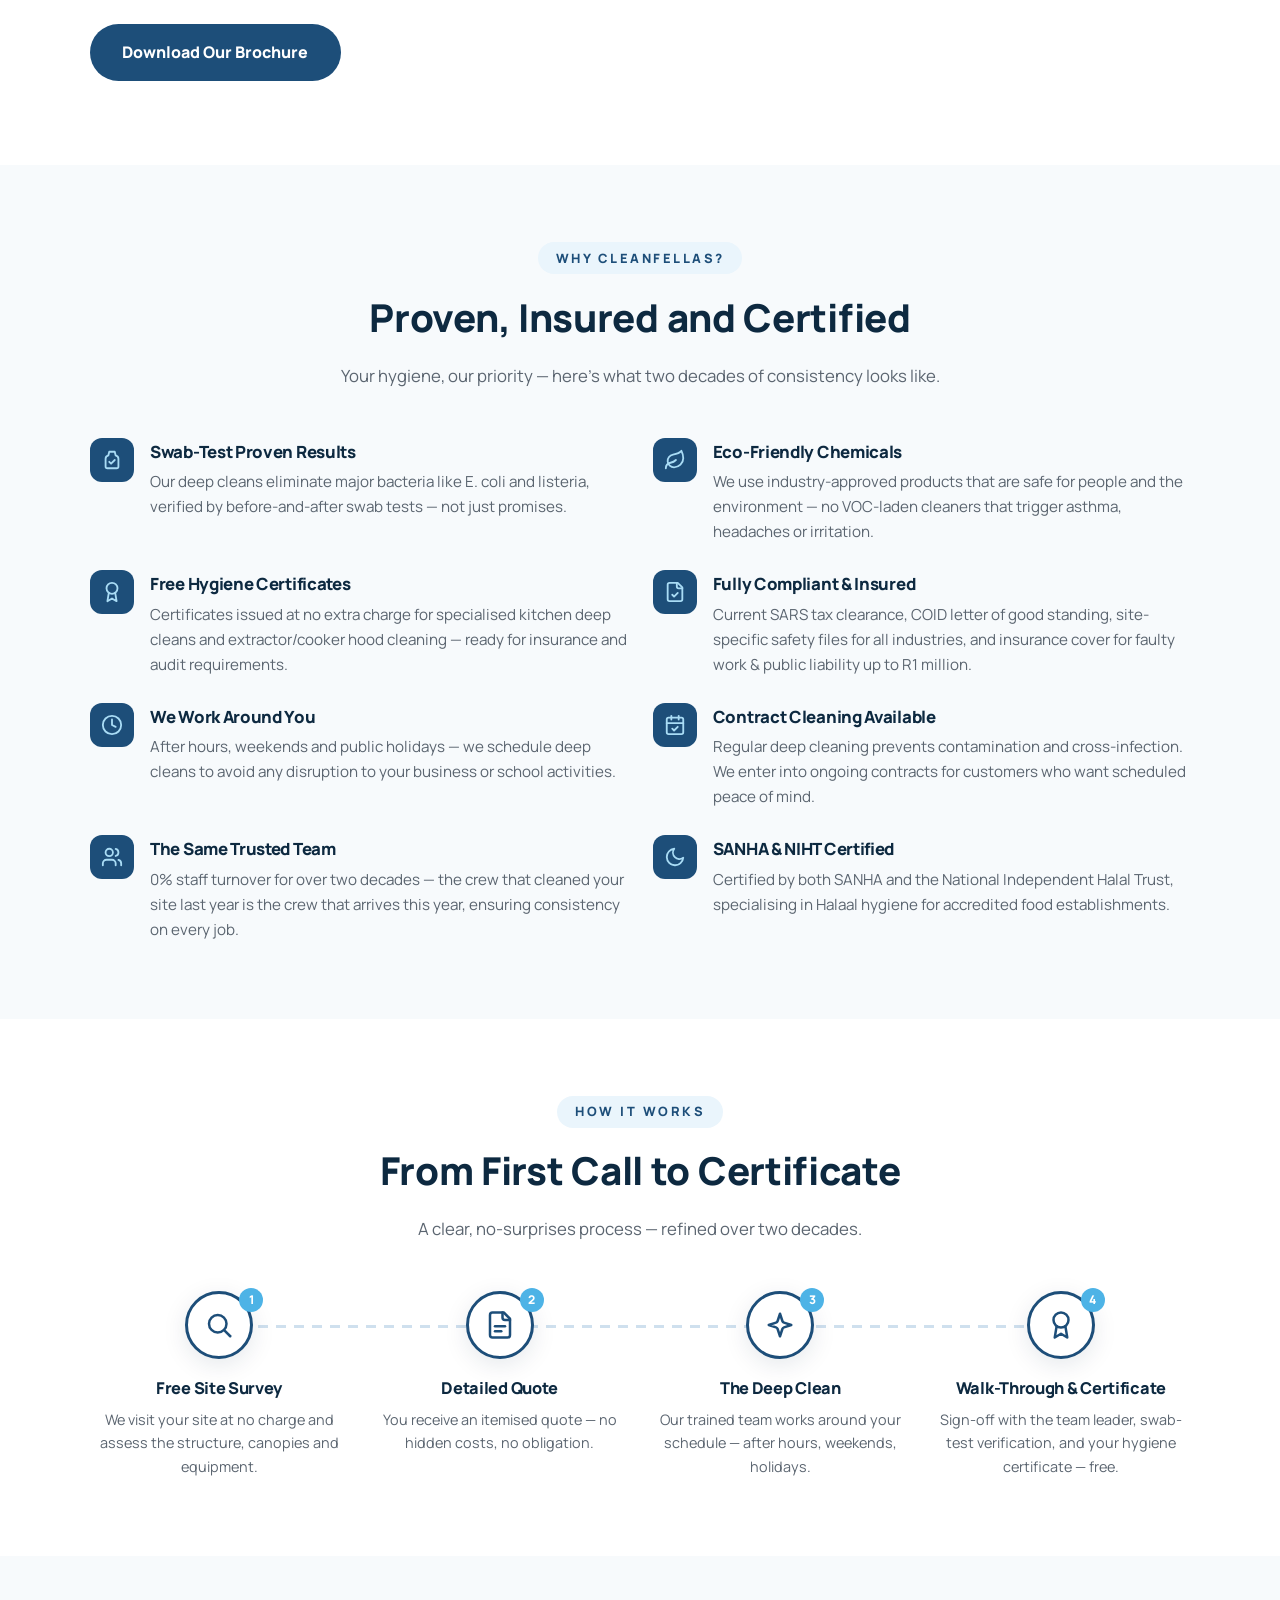
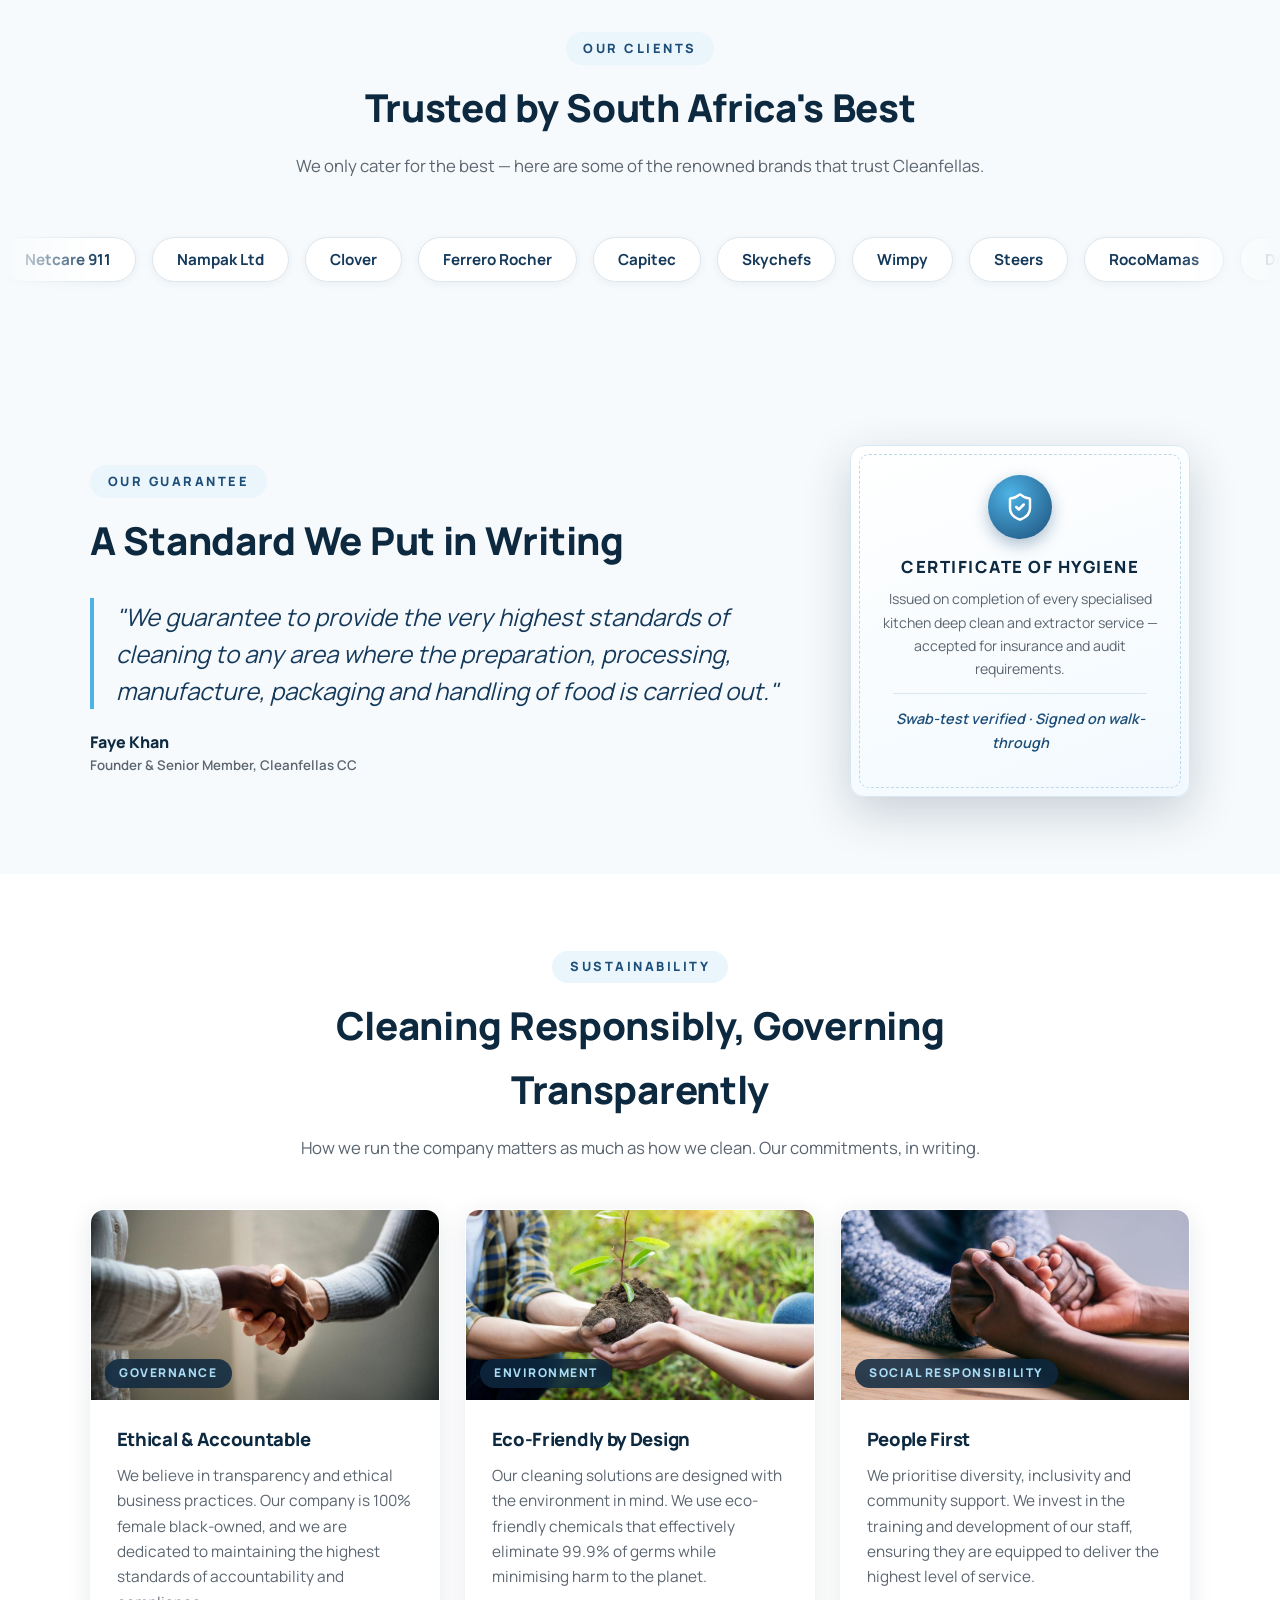
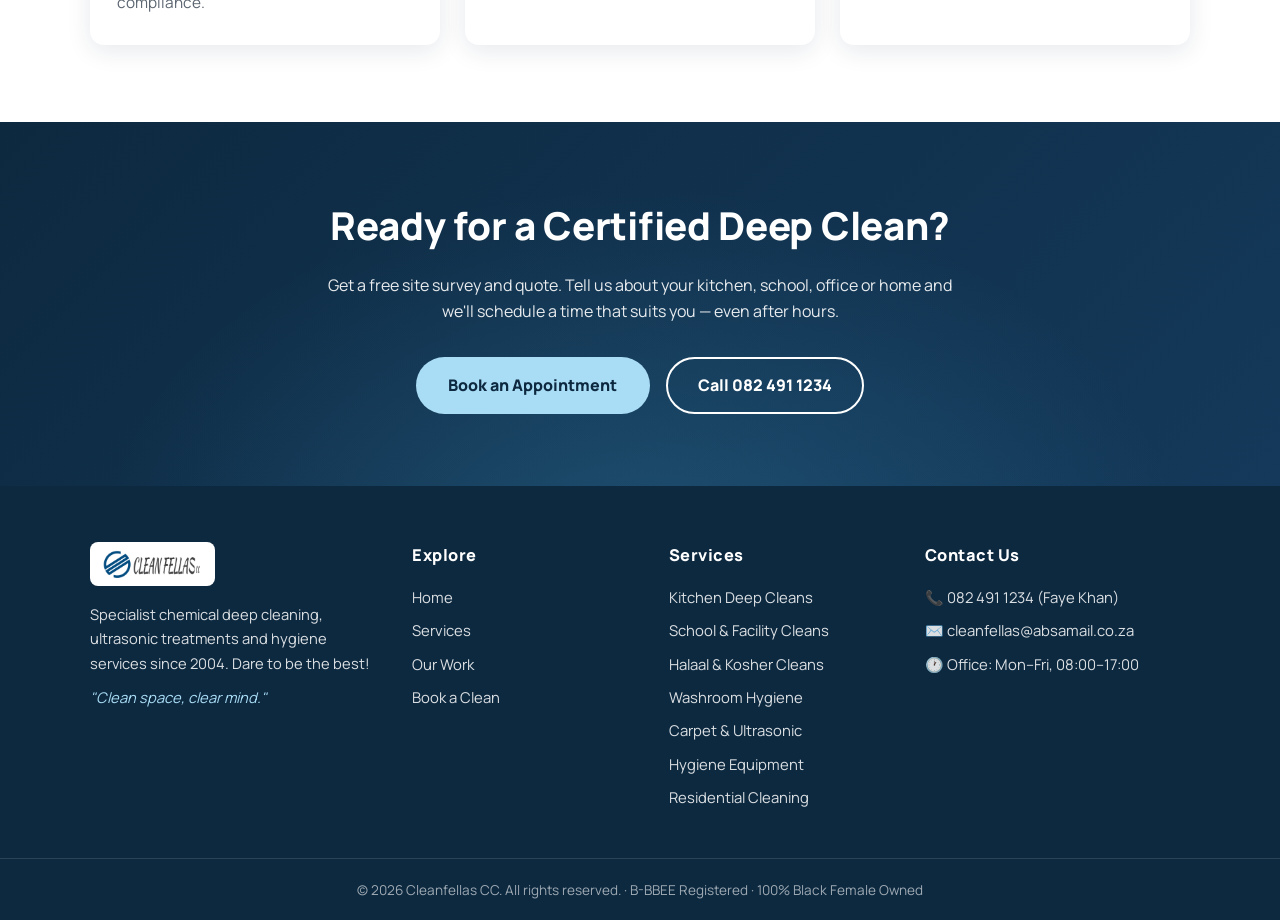
==== commit 9cb1040f: "Add the Google Analytics tag so the live site can be detected." ====
--- a/website/index.html
+++ b/website/index.html
@@ -3,15 +3,18 @@
 <head>
   <meta charset="UTF-8">
   <meta name="viewport" content="width=device-width, initial-scale=1.0">
-  <script async src="https://www.googletagmanager.com/gtm.js?id=GTM-PLGRHM63"></script>
+  <!-- Google tag (gtag.js) -->
+  <script async src="https://www.googletagmanager.com/gtag/js?id=G-QTN0TVMNST"></script>
   <script>
     window.dataLayer = window.dataLayer || [];
     function gtag(){dataLayer.push(arguments);}
     gtag('js', new Date());
+    gtag('config', 'G-QTN0TVMNST');
     window.cfTrack = function (name, params) {
       window.dataLayer.push(Object.assign({ event: name }, params || {}));
     };
   </script>
+  <script async src="https://www.googletagmanager.com/gtm.js?id=GTM-PLGRHM63"></script>
   <title>Cleanfellas CC | Deep Cleaning &amp; Hygiene Services — Benoni, Gauteng</title>
   <meta name="description" content="Cleanfellas CC — specialist chemical deep cleaning, hygiene equipment services and residential cleaning across Southern Africa since 2004. SANHA &amp; NIHT certified, Level 1 B-BBEE, 100% black female owned.">
   <meta name="keywords" content="deep cleaning Benoni, kitchen deep clean Gauteng, chemical deep clean, halaal deep clean SANHA NIHT, school deep cleaning, residential cleaning Gauteng, hygiene equipment services, extractor cleaning, Cleanfellas">
